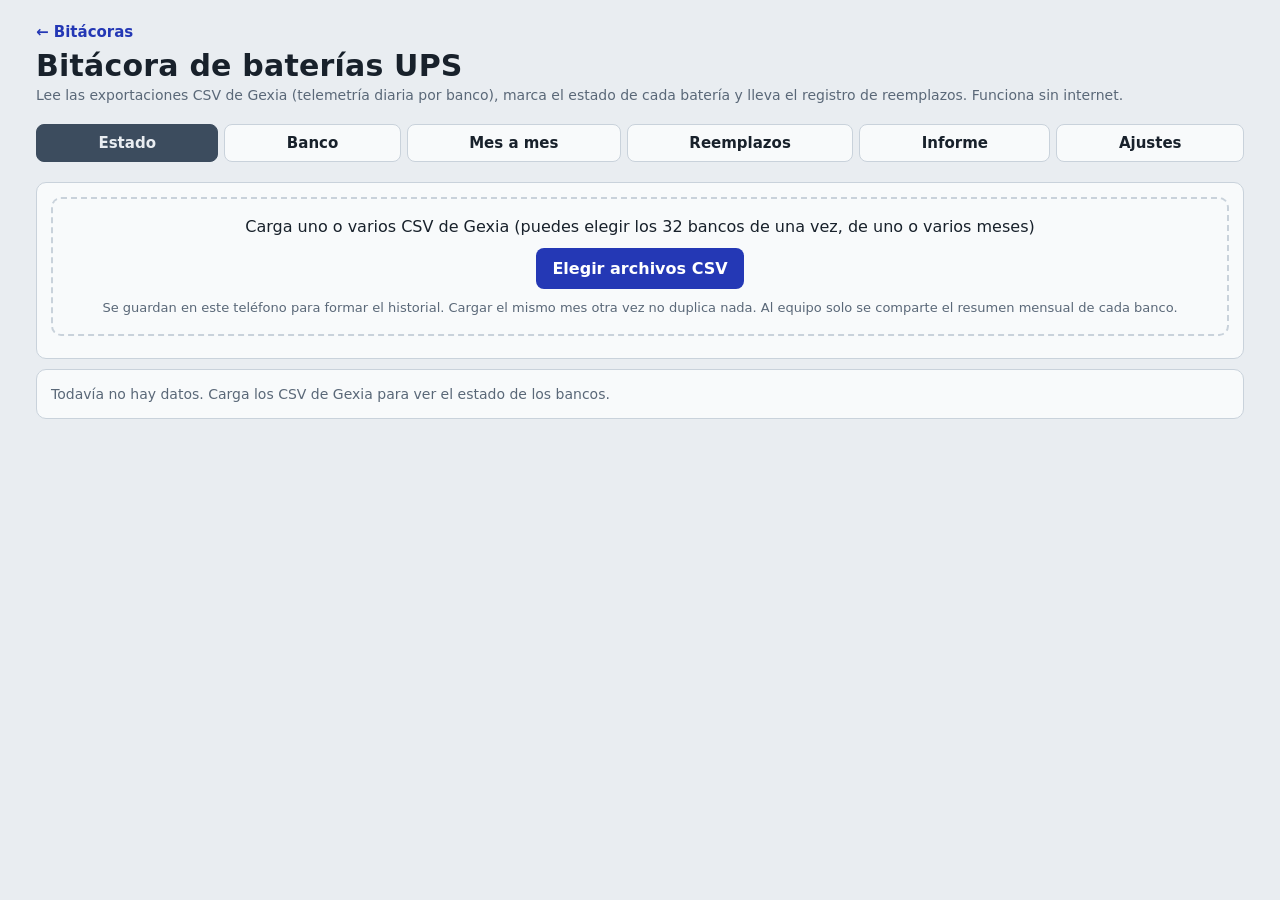
==== baterias.html @ 93e82bad "Bitácora de baterías UPS integrada a la app, v22 Página nueva baterias.html con el análisis de la mu" ====
<!doctype html>
<html lang="es">
<head>
<meta charset="utf-8">
<meta name="viewport" content="width=device-width, initial-scale=1, viewport-fit=cover">
<meta name="theme-color" content="#23484b">
<title>Bitácora de baterías UPS</title>
<link rel="manifest" href="manifest.webmanifest">
<link rel="icon" href="icons/icon-192.png">
<link rel="apple-touch-icon" href="icons/apple-touch-icon.png">
<link rel="stylesheet" href="comun.css">
<style>
:root{--warn:#8a5a00;--na:#5f6b78;--nabg:#e3e7ec}
@media (prefers-color-scheme:dark){:root:not([data-theme="light"]){--warn:#f2c14e;--na:#9aa8b6;--nabg:#26303b}}
:root[data-theme="dark"]{--warn:#f2c14e;--na:#9aa8b6;--nabg:#26303b}
.tag{display:inline-flex;align-items:center;gap:4px;padding:2px 8px;border-radius:999px;font-size:13px;font-weight:600;white-space:nowrap}
.t-ok{background:var(--okbg);color:var(--ok)}.t-warn{background:var(--warnbg);color:var(--warn)}.t-bad{background:var(--badbg);color:var(--bad)}.t-na{background:var(--nabg);color:var(--na)}
.small{font-size:13px}
.drop{border:2px dashed var(--line);border-radius:10px;padding:16px;text-align:center}
.drop.on{border-color:var(--accent)}
.kpis{display:grid;grid-template-columns:repeat(auto-fill,minmax(140px,1fr));gap:8px}
.kpi{border:1px solid var(--line);border-radius:8px;padding:8px 10px;background:var(--surface)}
.kpi .l{font-size:12px;color:var(--muted)}.kpi .v{font:700 24px/1.1 var(--fc)}
.kpi.bad{border-color:var(--bad)}.kpi.warn{border-color:var(--warn)}
.leyenda{display:flex;flex-wrap:wrap;gap:6px;margin:8px 0}
.lados{display:grid;gap:12px}
@media (min-width:900px){.lados{grid-template-columns:1fr 1fr}}
.lados .card h3{margin:0 0 4px;font:700 22px/1.1 var(--fc)}
.upsg{display:grid;grid-template-columns:repeat(auto-fill,minmax(140px,1fr));gap:8px}
.bank{border:1px solid var(--line);border-radius:10px;padding:8px 10px;background:var(--surface);cursor:pointer;text-align:left;color:var(--ink);font:inherit;display:flex;flex-direction:column;gap:4px;align-items:flex-start}
.bank[aria-pressed="true"]{outline:3px solid var(--accent);outline-offset:1px}
.bank .row{gap:4px}
.bank.vacio{opacity:.55;cursor:default}
.mtag{font-size:12px;font-weight:700;color:var(--muted)}
.map{display:grid;grid-template-columns:repeat(10,minmax(0,1fr));gap:4px}
@media (max-width:520px){.map{grid-template-columns:repeat(8,minmax(0,1fr))}}
.cell{border:0;border-radius:6px;padding:6px 0 4px;font:700 14px var(--fb);cursor:pointer;display:flex;flex-direction:column;align-items:center;gap:1px;min-height:46px;position:relative}
.cell i{font-style:normal;font-size:12px;line-height:1}
.cell .nu{position:absolute;top:1px;right:3px;font-size:10px;font-weight:700}
.cell.ok{background:var(--okbg);color:var(--ok)}.cell.warn{background:var(--warnbg);color:var(--warn)}.cell.bad{background:var(--badbg);color:var(--bad)}.cell.na{background:var(--nabg);color:var(--na)}
.cell[aria-pressed="true"]{outline:3px solid var(--ink);outline-offset:1px}
tr.clic{cursor:pointer}tr.clic:hover{background:var(--bg)}
td.wrapc{white-space:normal;min-width:220px}
ul.f{margin:4px 0;padding-left:18px}ul.f li{margin:3px 0}
svg.sp{width:100%;max-width:520px;height:auto;display:block}
.graf{display:grid;gap:10px;margin-top:8px}
@media (min-width:900px){.graf{grid-template-columns:repeat(3,minmax(0,1fr))}}
.graf h4{margin:0 0 2px;font-size:14px}
.graf .ley,.ley{font-size:12px;color:var(--muted);display:flex;gap:10px;flex-wrap:wrap}
.graf .ley i{display:inline-block;width:14px;height:0;border-top:2px solid;vertical-align:middle;margin-right:4px}
#tModelos input{width:100%;min-width:80px;font-size:14px;padding:6px}
#tModelos input[data-k="nombre"]{min-width:220px}#tModelos input[data-k="potencia"]{min-width:190px}#tModelos input[data-k="torque"]{min-width:150px}
#tModelos td:first-child{font-weight:700}
#tBancos select,#tBancos input{font-size:14px;padding:5px}
.crit td{white-space:normal;vertical-align:top}.crit td:first-child{font-weight:600;white-space:nowrap}
.formg{display:grid;grid-template-columns:120px minmax(0,1fr);gap:8px;align-items:center}
.formg input,.formg select{width:100%;min-width:0}
input.plain{font:500 16px var(--fb);padding:9px;border:1px solid var(--line);border-radius:8px;background:var(--surface);color:var(--ink);max-width:100%}
.cmp td.peor{color:var(--bad);font-weight:700}.cmp td.mejor{color:var(--ok);font-weight:600}
@media (max-width:480px){.formg{grid-template-columns:minmax(0,1fr);gap:4px}.formg label{margin-top:6px;font-size:14px;color:var(--muted)}}
</style>
</head>
<body>
<div class="wrap">
<header>
  <a href="index.html" class="homelink noprint">← Bitácoras</a>
  <h1>Bitácora de baterías UPS</h1>
  <div class="sub">Lee las exportaciones CSV de Gexia (telemetría diaria por banco), marca el estado de cada batería y lleva el registro de reemplazos. Funciona sin internet.</div>
</header>
<nav role="tablist">
  <button role="tab" data-tab="est" aria-selected="true">Estado</button>
  <button role="tab" data-tab="ban" aria-selected="false">Banco</button>
  <button role="tab" data-tab="ten" aria-selected="false">Mes a mes</button>
  <button role="tab" data-tab="rem" aria-selected="false">Reemplazos</button>
  <button role="tab" data-tab="inf" aria-selected="false">Informe</button>
  <button role="tab" data-tab="cfg" aria-selected="false">Ajustes</button>
</nav>
<div id="storeNote" class="note hidden"></div>
<div id="bakWarn" class="note hidden"></div>
<button type="button" id="syncBar" class="sync-bar noprint hidden"></button>

<section id="est" class="on">
  <div class="card noprint">
    <div class="drop" id="drop">
      <p style="margin:0 0 10px">Carga uno o varios CSV de Gexia (puedes elegir los 32 bancos de una vez, de uno o varios meses)</p>
      <label class="btn filebtn">Elegir archivos CSV<input type="file" id="files" accept=".csv,text/csv" multiple></label>
      <p class="muted" style="margin:10px 0 0;font-size:13px">Se guardan en este teléfono para formar el historial. Cargar el mismo mes otra vez no duplica nada. Al equipo solo se comparte el resumen mensual de cada banco.</p>
    </div>
    <div class="small" id="cargados" style="margin-top:8px"></div>
  </div>
  <div id="vacio" class="card muted">Todavía no hay datos. Carga los CSV de Gexia para ver el estado de los bancos.</div>
  <div id="res" class="hidden">
    <div class="row"><label for="mes" class="muted">Mes evaluado</label><select id="mes"></select></div>
    <h2>Estado general</h2>
    <div class="kpis" id="kGlobal"></div>
    <div class="leyenda">
      <span class="tag t-ok">✓ OK</span><span class="tag t-warn">! Vigilar</span><span class="tag t-bad">✕ Reemplazar / crítico</span><span class="tag t-na">? Sin lectura del monitoreo</span><span class="tag t-na">☁ Resumen del equipo</span>
    </div>
    <div class="lados" id="lados"></div>
    <h2>Prioridades de reemplazo y revisión</h2>
    <p class="muted">Baterías que requieren atención en los bancos con CSV cargado, de la más urgente a la menos. Toca una fila para abrirla.</p>
    <div class="card tbl-wrap"><table id="prio"></table><div class="row" style="margin-top:8px"><button class="linkbtn hidden" id="prioMas">Mostrar todas</button></div></div>
    <h2>Salud del monitoreo Gexia</h2>
    <p class="muted">Fallas del sistema de monitoreo, separadas de las fallas de baterías.</p>
    <div class="card tbl-wrap"><table id="mon"></table></div>
    <h2>Hallazgos de todos los bancos</h2>
    <div class="card" id="hallTodos"></div>
  </div>
</section>

<section id="ban">
  <div class="row"><select id="banSel" aria-label="Banco"></select><select id="banMes" aria-label="Mes"></select></div>
  <div id="banVacio" class="card muted hidden"></div>
  <div id="det">
    <h2 id="detT"></h2>
    <div class="muted" id="detSub"></div>
    <div class="kpis" id="kBanco" style="margin-top:8px"></div>
    <div class="card">
      <h3 style="margin-top:0">Mapa del banco <span class="muted">(toca una batería)</span></h3>
      <div class="map" id="map"></div>
      <div id="bat" class="card" style="margin-bottom:0"></div>
    </div>
    <div class="card noprint" id="repCard">
      <h3 style="margin-top:0">Registrar reemplazo <span class="muted" id="repBat"></span></h3>
      <div class="formg">
        <label for="rN">Batería</label><select id="rN"></select>
        <label for="rFecha">Fecha</label><input class="plain" type="date" id="rFecha">
        <label for="rModelo">Modelo</label><select id="rModelo"></select>
        <label for="rSerie">Serie</label><input class="plain" id="rSerie" placeholder="Opcional">
        <label for="rNota">Nota</label><input class="plain" id="rNota" placeholder="Opcional, p. ej. motivo o resultado de la prueba">
      </div>
      <div class="row" style="margin-top:10px">
        <label class="btn sec filebtn">Tomar foto<input type="file" id="photoCam" accept="image/*" capture="environment"></label>
        <label class="btn sec filebtn">Elegir de galería<input type="file" id="photoGal" accept="image/*"></label>
      </div>
      <div class="status" id="photoStatus"></div>
      <img id="preview" class="thumb hidden" alt="Foto del reemplazo">
      <button class="linkbtn hidden" id="photoDel">Quitar foto</button>
      <div class="row" style="margin-top:10px"><button class="btn" id="saveBtn">Registrar reemplazo</button></div>
      <div class="status" id="rStatus"></div>
    </div>
    <div class="card"><h3 style="margin-top:0">Hallazgos del banco</h3><div id="hall"></div></div>
    <div class="card noprint"><h3 style="margin-top:0">Referencia de resistencia del banco</h3><div id="refB"></div></div>
    <div class="card tbl-wrap"><h3 style="margin-top:0">Detalle por batería</h3><table id="tabla"></table></div>
  </div>
</section>

<section id="ten">
  <h2>Mes a mes</h2>
  <p class="muted">Con el resumen mensual de cada banco (los tuyos y los que comparte el equipo).</p>
  <div class="row">
    <select id="tenBan" aria-label="Banco"></select>
    <select id="metric" aria-label="Variable"></select>
    <label><input type="checkbox" id="tenUps"> Con los demás bancos de su UPS</label>
  </div>
  <div class="card"><div id="chartBox"></div><div class="legend" id="legend"></div><div class="muted" id="tenNota" style="font-size:13px;margin-top:6px"></div></div>
  <h2>Comparación contra el mes anterior</h2>
  <div class="row"><select id="cmpMes" aria-label="Mes"></select></div>
  <div class="card tbl-wrap"><table class="cmp" id="cmp"></table>
    <p class="muted" style="margin-bottom:0;font-size:13px">En rojo, lo que empeoró: más baterías en Vigilar o Reemplazar, resistencia mediana +5 % o más, o estado peor. En verde, lo que mejoró.</p></div>
</section>

<section id="rem">
  <h2>Reemplazos</h2>
  <p class="muted">Se registran desde la pestaña <b>Banco</b>, tocando la batería. Aquí está el historial completo.</p>
  <div class="row">
    <select id="remBan" aria-label="Filtrar por banco"></select>
    <button class="btn sec" id="csvBtn">Exportar a Excel (CSV)</button>
  </div>
  <div class="card tbl-wrap"><table id="remTbl"></table></div>
</section>

<section id="inf">
  <h2 class="noprint">Informe mensual</h2>
  <div class="card noprint">
    <div class="cfg">
      <label for="repSitio">Sitio</label><input class="plain" id="repSitio" placeholder="Ej. Data center, cuarto de baterías">
      <label for="repElab">Elaboró</label><input class="plain" id="repElab" placeholder="Nombre y puesto">
      <label for="repRevi">Revisó</label><input class="plain" id="repRevi" placeholder="Nombre y puesto">
      <label for="repMes">Mes</label><select id="repMes"></select>
    </div>
    <div class="row" style="margin-top:10px;gap:16px">
      <label><input type="checkbox" id="repTodas"> Todas las baterías con hallazgo (si no, las 20 más urgentes)</label>
      <label><input type="checkbox" id="repFotos" checked> Fotos de los reemplazos</label>
    </div>
    <div class="row" style="margin-top:12px"><button class="btn" id="repGen">Generar informe</button></div>
    <div class="row hidden" id="repAcc" style="margin-top:10px">
      <button class="btn sec" id="repPrint">Imprimir / PDF</button>
      <button class="btn sec" id="repHtml">Descargar HTML</button>
      <button class="btn sec" id="repShare">Compartir resumen</button>
      <button class="btn sec" id="repCopy">Copiar resumen</button>
    </div>
    <div class="status" id="repStatus"></div>
  </div>
  <div id="rep"></div>
</section>

<section id="cfg">
  <h2>Modelos de batería</h2>
  <div class="card tbl-wrap">
    <p class="muted" style="margin-top:0">Datos de la placa y de la ficha técnica. Un campo vacío no se evalúa.</p>
    <table id="tModelos"></table>
  </div>
  <h2>Modelo e instalación de cada banco</h2>
  <div class="card tbl-wrap">
    <p class="muted" style="margin-top:0">Modelo según el levantamiento del 07/10/26. La fecha de instalación activa el aviso de vida de diseño (80 %) y propone la medición para la referencia real; si el banco no la tiene, se usa la del modelo.</p>
    <table id="tBancos"></table>
  </div>
  <h2>Límites</h2>
  <div class="card">
    <div class="cfg" id="cfgForm"></div>
    <div class="row" style="margin-top:12px"><button class="btn" id="cfgSave">Guardar modelos, bancos y límites</button><button class="btn sec" id="cfgDef">Valores recomendados</button></div>
    <div class="status" id="cfgStatus"></div>
  </div>
  <h2>Compartir con el equipo</h2>
  <div class="card" id="syncCard"></div>
  <h2>Respaldo</h2>
  <div class="card">
    <p class="muted" style="margin-top:0">Incluye modelos, bancos, límites, referencias, reemplazos y resúmenes mensuales. Los datos de Gexia son opcionales: pesan más y los CSV originales también sirven para volver a cargarlos. Las fotos no se incluyen.</p>
    <label><input type="checkbox" id="bakDias"> Incluir los datos diarios de Gexia</label>
    <div class="row" style="margin-top:8px">
      <button class="btn" id="bakBtn">Descargar respaldo</button>
      <label class="btn sec filebtn">Restaurar respaldo<input type="file" id="restore" accept=".json,application/json"></label>
    </div>
    <div class="status" id="bakStatus"></div>
    <p class="muted" id="lastBak"></p>
    <p class="muted" id="usage"></p>
  </div>
  <h2>Datos de Gexia guardados</h2>
  <div class="card">
    <div class="muted" id="guardado"></div>
    <div class="row" style="margin-top:8px"><button class="btn danger" id="borrar">Borrar datos de Gexia</button></div>
    <p class="muted" style="margin-bottom:0">Borra solo la telemetría cargada de los CSV. Los reemplazos, los resúmenes mensuales y los ajustes se conservan.</p>
  </div>
  <h2>Criterios</h2>
  <div class="card tbl-wrap"><table class="crit"><tbody id="criterios"></tbody></table></div>
</section>
</div>
<dialog id="dlg"><img id="dlgImg" alt="Foto de evidencia"><div class="row" style="justify-content:flex-end;margin-top:8px"><button class="btn sec" id="dlgClose">Cerrar</button></div></dialog>

<script src="comun.js"></script>
<script>
(() => {
const {$, esc, fdate, isoLocal, stamp, download, descargarCSV, estado} = Comun;
const fx = (v, d=2) => v==null || !isFinite(v) ? "—" : (+v).toFixed(d);
const pct = v => v==null || !isFinite(v) ? "—" : (v>0?"+":"")+(v*100).toFixed(0)+" %";
const med = a => { const b = a.filter(x => x!=null && isFinite(x)).sort((x,y)=>x-y); if (!b.length) return null; const m = b.length>>1; return b.length%2 ? b[m] : (b[m-1]+b[m])/2; };
const avg = a => { const b = a.filter(x => x!=null && isFinite(x)); return b.length ? b.reduce((s,x)=>s+x,0)/b.length : null; };
const fdia = iso => new Date(iso.length===10 ? iso+"T12:00:00Z" : iso).toLocaleDateString("es-MX", {day:"2-digit", month:"short", year:"2-digit", timeZone:"UTC"});
const DIA = 86400000;
const dia = t => t.slice(0,10);
const mesTxt = m => new Date(m+"-15T12:00:00Z").toLocaleDateString("es-MX", {month:"long", year:"numeric", timeZone:"UTC"});
const vivo = x => x != null && x > 0.5;
const CLAVES = ["A","B"].flatMap(l => [1,2,3,4].flatMap(u => ["01","02","03","04"].map(b => `${l}|${u}|${b}`)));
const nombreK = k => { const [l, u, b] = k.split("|"); return `Rama ${l} · UPS ${u} · Banco ${+b}`; };
const cortoK = k => { const [l, u, b] = k.split("|"); return `${l} · UPS ${u} · B${+b}`; };

/* ================= modelos, asignación por banco y límites =================
   Catálogo según el levantamiento de modelos (07/10/26) y las fichas técnicas (08/10/26).
   Resistencia: matriz de umbrales a 25 °C: referencia del fabricante, Advertencia arriba de +30 %, Falla arriba de +40 %. */
const MODELOS_DEF = {
  M1:{nombre:"EnerSys DataSafe HX 12HX540-FR", potencia:"540 W/celda a 1.67 V, 15 min", ah:123, rRef:2.60, rAdv:30, rFalla:40, vMin:2.25, vMax:2.283, vTc:-3, celdas:6, torque:"6.8 N·m (60 lb·in) ± 5 %; máx. 10.0 N·m (88 lb·in)", vida:10, instalacion:""},
  M2:{nombre:"CSB HRL12540W FR", potencia:"542 W/celda a 1.67 V, 15 min", ah:134, rRef:2.60, rAdv:30, rFalla:40, vMin:2.25, vMax:2.30, vTc:-3.3, celdas:6, torque:"5.1 ± 1.0 N·m (44.9 lbf·in), M6", vida:10, instalacion:""},
  M3:{nombre:"Ritar HR12-520W", potencia:"520 W/celda, 15 min", ah:145, rRef:4.50, rAdv:30, rFalla:40, vMin:2.267, vMax:2.30, vTc:-3, celdas:6, torque:"10–12 N·m, M8", vida:15, instalacion:""}
};
const ASIGN_DEF = (() => {
  const a = Object.fromEntries(CLAVES.map(k => [k, "M1"]));
  ["A|4|01","A|4|02"].forEach(k => a[k] = "M2");
  ["B|3|01","B|3|02","B|4|02"].forEach(k => a[k] = "M3");
  return a;
})();
const DEF_L = {rWarn:0.30, rBad:0.40, rMes:0.10, rHist:2, rTc:0, vWarn:0.25, vBad:0.60, tWarn:30, tDelta:3, tBad:35, cWarn:0.20, cBad:0.50, iFact:2, rizPct:0.5, rDias:45, sumaPct:2};
const CAMPOS = [
  ["rMes","Resistencia: subida en 30 días para Vigilar (fracción)"],
  ["rHist","Resistencia: histéresis para salir de una alarma (puntos de %)"],["rTc","Resistencia: compensación por temperatura (% por °C abajo de 25 °C; 0 = sin compensar)"],
  ["vWarn","Voltaje: Vigilar si se aparta de la mediana más de (V)"],["vBad","Voltaje: Crítico si se aparta más de (V)"],
  ["tWarn","Temperatura: Vigilar arriba de (°C)"],["tDelta","Temperatura: Vigilar si supera el promedio del banco por (°C)"],["tBad","Temperatura: Crítico arriba de (°C)"],
  ["cWarn","Conexiones: Vigilar desde (fracción)"],["cBad","Conexiones: Crítico desde (fracción)"],
  ["iFact","Corriente de flotación: Vigilar si es N veces la mediana de bancos del mismo modelo"],["rizPct","Rizado: Vigilar arriba de (% del voltaje del banco)"],
  ["rDias","Monitoreo: resistencia sin actualizar más de (días)"],["sumaPct","Monitoreo: suma de voltajes vs banco, diferencia máx. (%)"]];
const COLM = [["nombre","Marca y modelo","text"],["potencia","Potencia","text"],["ah","Ah","number"],["rRef","R ref. (mΩ)","number"],["rAdv","R Advertencia (+%)","number"],["rFalla","R Falla (+%)","number"],["vMin","Flot. mín. V/celda","number"],["vMax","Flot. máx. V/celda","number"],["vTc","Comp. flot. mV/°C/celda","number"],["celdas","Celdas","number"],["torque","Torque","text"],["vida","Vida diseño (años)","number"],["instalacion","Instalación del modelo","date"]];

/* ================= almacenamiento =================
   localStorage: cfg (modelos, bancos, límites, referencias), lecturas = reemplazos, equipos = resúmenes mensuales.
   IndexedDB "bitacora-baterias": la telemetría diaria de Gexia, un registro por banco y día (la misma base que la muestra). */
const LS = "bitacora-baterias-v1";
let lsOk = true, P = null, reemplazos = [], resumenes = [];
const armarCfg = c => ({...c, modelos:Object.fromEntries(Object.entries(MODELOS_DEF).map(([k, m]) => [k, {...m, ...Object.fromEntries(Object.entries(c.modelos?.[k] || {}).filter(([, v]) => v != null && v !== ""))}])),
  asign:{...ASIGN_DEF, ...(c.asign || {})}, inst:c.inst || {}, L:{...DEF_L, ...(c.L || {})}, refBanco:c.refBanco || {}});
function load(){
  try{
    let o = JSON.parse(localStorage.getItem(LS) || "null");
    if (!o){
      // primera vez: se traen los ajustes y reemplazos de la muestra (mismo navegador)
      const c = JSON.parse(localStorage.getItem("bitacora-baterias-cfg") || "{}"), r = JSON.parse(localStorage.getItem("bitacora-baterias-reemplazos") || "[]");
      o = {cfg:c, lecturas:r.map(x => ({id:"r" + x.id, ts:new Date(x.fecha + "T12:00").toISOString(), fecha:x.fecha, clave:x.clave, n:x.n, modelo:x.modelo, serie:x.serie, nota:x.nota, foto:false})), equipos:[]};
    }
    P = armarCfg(o.cfg || {}); reemplazos = o.lecturas || []; resumenes = o.equipos || [];
  }catch{ lsOk = false; P = armarCfg({}); }
}
function persist(){ try{ localStorage.setItem(LS, JSON.stringify({cfg:P, lecturas:reemplazos, equipos:resumenes})); return true; }catch{ return false; } }
let L = null;
const modeloDe = clave => P.asign[clave] || "M1";
const fichaDe = clave => P.modelos[modeloDe(clave)] || {};
const instDe = clave => P.inst[clave] || fichaDe(clave).instalacion || "";
/* umbrales de resistencia del modelo como fracción (30 → 0.30); sin dato, los generales */
const limR = F => ({w: F.rAdv != null && F.rAdv !== "" ? F.rAdv/100 : L.rWarn, b: F.rFalla != null && F.rFalla !== "" ? F.rFalla/100 : L.rBad});
const fotos = Comun.fotosDB("bitacora-baterias-fotos");

const NIVEL = {ok:0, na:1, warn:2, bad:3};
const peor = (a, b) => NIVEL[b] > NIVEL[a] ? b : a;
const ICON = {ok:"✓", warn:"!", bad:"✕", na:"?"};
const TXT = {ok:"OK", warn:"Vigilar", bad:"Reemplazar / crítico", na:"Sin lectura"};
const CORTO = {ok:"OK", warn:"Vigilar", bad:"Crítico", na:"Sin lectura"};

/* ================= telemetría de Gexia (IndexedDB) ================= */
const bancos = new Map();          // clave "A|1|01" → {lado, ups, banco, filas:Map(t → fila)}
let db = null;
function abrirDB(){
  return new Promise(res => {
    try{
      const rq = indexedDB.open("bitacora-baterias", 1);
      rq.onupgradeneeded = () => rq.result.createObjectStore("dias");
      rq.onsuccess = () => res(rq.result); rq.onerror = () => res(null);
      setTimeout(() => res(null), 5000);
    }catch{ res(null); }
  });
}
const tx = (modo, f) => new Promise((res, rej) => { const t = db.transaction("dias", modo); const r = f(t.objectStore("dias")); t.oncomplete = () => res(r?.result); t.onerror = () => rej(t.error); });
const todosDias = () => new Promise(res => { if (!db) return res([]); const t = db.transaction("dias"); const r = t.objectStore("dias").getAll(); r.onsuccess = () => res(r.result || []); r.onerror = () => res([]); });
function agregarFila(clave, f){
  const [lado, ups, banco] = clave.split("|");
  const B = bancos.get(clave) || {lado, ups:+ups, banco, filas:new Map()};
  B.filas.set(f.t, f); bancos.set(clave, B); return B;
}
async function cargarDB(){ (await todosDias()).forEach(x => agregarFila(x.clave, x.f)); }
function parseCSV(txt){
  const rows = []; let row = [], cur = "", q = false;
  for (let i = 0; i < txt.length; i++){
    const c = txt[i];
    if (q){ if (c === '"'){ if (txt[i+1] === '"'){ cur += '"'; i++; } else q = false; } else cur += c; }
    else if (c === '"') q = true;
    else if (c === ","){ row.push(cur); cur = ""; }
    else if (c === "\n" || c === "\r"){ if (c === "\r" && txt[i+1] === "\n") i++; row.push(cur); cur = ""; if (row.some(x => x !== "")) rows.push(row); row = []; }
    else cur += c;
  }
  if (cur !== "" || row.length){ row.push(cur); if (row.some(x => x !== "")) rows.push(row); }
  return rows;
}
const numv = s => { if (s == null || s === "") return null; const n = Number(s); return isFinite(n) ? n : null; };
function leer(nombre, txt){
  const rows = parseCSV(txt.replace(/^﻿/, ""));
  if (rows.length < 2) throw new Error("archivo vacío");
  const H = rows[0].map(h => h.trim()), iT = H.indexOf("time"), cols = [];
  H.forEach((h, i) => {
    let m;
    if ((m = h.match(/^UPS(\d+)(Tens|Resist|Temp)B(\d+)Bat(\d+)$/))) cols.push({i, ups:+m[1], b:m[3], tipo:"bat", k:{Tens:"v",Resist:"r",Temp:"t"}[m[2]], n:+m[4]});
    else if ((m = h.match(/^UPS(\d+)ConB(\d+)Bat(\d{4})$/))) cols.push({i, ups:+m[1], b:m[2], tipo:"con", n:m[3]});
    else if ((m = h.match(/^UPS(\d+)(Tens|Corr|Temp|Rizado)B(\d+)$/))) cols.push({i, ups:+m[1], b:m[3], tipo:"tot", k:{Tens:"v",Corr:"i",Temp:"t",Rizado:"riz"}[m[2]]});
  });
  if (iT < 0 || !cols.length) throw new Error("no tiene el formato de Gexia");
  const lado = ((nombre.match(/LADO[_ -]?([AB])/i) || [])[1] || "").toUpperCase();
  if (!lado) throw new Error("el nombre del archivo no dice la rama (LADO_A o LADO_B)");
  const clave = `${lado}|${cols[0].ups}|${cols[0].b}`, nuevas = [];
  for (const r of rows.slice(1)){
    const t = r[iT]; if (!t) continue;
    const f = {t, bat:{}, con:{}, tot:{}};
    for (const c of cols){
      const v = numv(r[c.i]);
      if (c.tipo === "bat") (f.bat[c.n] ||= {})[c.k] = v;
      else if (c.tipo === "con") f.con[c.n] = v;
      else f.tot[c.k] = v;
    }
    agregarFila(clave, f); nuevas.push(f);
  }
  return {clave, nuevas};
}

/* ================= análisis de un banco en un mes ================= */
const repDe = (clave, n, hasta) => reemplazos.filter(r => r.clave===clave && r.n===n && (!hasta || r.fecha <= hasta)).sort((a,b) => a.fecha.localeCompare(b.fecha)).pop() || null;
/* Resistencia llevada a 25 °C: R25 = R / (1 + k·(25 − T)), k en %/°C. r0 guarda la lectura cruda para saber cuándo midió Gexia. */
const a25 = (r, t) => !L.rTc || !vivo(r) || !(t > 10 && t < 45) ? r : r / (1 + L.rTc/100 * (25 - t));
const compensar = f => ({...f, bat:Object.fromEntries(Object.entries(f.bat).map(([i, x]) => [i, {...x, r0:x.r, r:a25(x.r, x.t)}]))});
function rangos(ns){
  const out = []; let a = null, b = null;
  for (const n of ns){ if (a == null){ a = b = n; } else if (n === b+1) b = n; else { out.push(a===b ? a : `${a}–${b}`); a = b = n; } }
  if (a != null) out.push(a===b ? a : `${a}–${b}`);
  return out.join(", ");
}
function analizar(B, ctx, mes){
  const todas = [...B.filas.values()].sort((a, b) => a.t.localeCompare(b.t));
  const hist = todas.filter(f => dia(f.t).slice(0,7) <= mes).map(compensar);
  const delMes = hist.filter(f => dia(f.t).startsWith(mes));
  if (!delMes.length) return null;
  const u = delMes[delMes.length-1], p = delMes[0], hoy = dia(u.t);
  const clave = `${B.lado}|${B.ups}|${B.banco}`, mod = modeloDe(clave), F = fichaDe(clave), inst = instDe(clave);
  // referencia de resistencia: la real del banco si se fijó; si no, la de la ficha del modelo
  const RB = P.refBanco[clave], rRef = RB?.r || F.rRef || null, refNom = RB?.r ? "la referencia real del banco" : "la referencia del fabricante";
  const n = Object.keys(u.bat).length || 40, celdas = F.celdas || 6;
  const V = [], R = [], T = [];
  for (let i = 1; i <= n; i++){ const x = u.bat[i] || {}; V.push(vivo(x.v) ? x.v : null); R.push(vivo(x.r) ? x.r : null); T.push(vivo(x.t) ? x.t : null); }
  const vMed = med(V), rMed = med(R.filter((r, i) => V[i] != null)), tProm = avg(T);
  const refDia = hist.map(f => {
    const vs = [], rs = [], tcs = [];
    for (let i = 1; i <= n; i++){ const x = f.bat[i] || {}; if (vivo(x.v)){ vs.push(x.v); if (vivo(x.r)) rs.push(x.r); } if (vivo(x.t)) tcs.push(x.t); }
    return {v:med(vs), r:med(rs), tc:avg(tcs)};
  });
  const bats = [];
  for (let i = 1; i <= n; i++){
    const v = V[i-1], t = T[i-1], m = [];
    let r = R[i-1], est = "ok";
    const rep = repDe(clave, i, hoy);
    // filas desde el reemplazo (o todo el historial) para la línea base y la tendencia
    const propias = rep ? hist.filter(f => dia(f.t) >= rep.fecha) : hist;
    let base = null, esperando = false;
    if (rep){
      // Gexia sigue reportando la resistencia de la batería anterior hasta que vuelve a medir
      const antes = hist.filter(f => dia(f.t) < rep.fecha).map(f => f.bat[i]?.r0).filter(vivo).pop();
      const nueva = propias.find(f => vivo(f.bat[i]?.r0) && f.bat[i].r0 !== antes);
      if (nueva) base = nueva.bat[i].r; else esperando = true;
    } else {
      const f0 = propias.find(f => vivo(f.bat[i]?.r)); base = f0 ? f0.bat[i].r : null;
    }
    if (rep && rep.modelo && rep.modelo !== mod){ est = peor(est, "warn"); m.push(`Reemplazada con ${rep.modelo} en un banco ${mod}: no se recomienda mezclar modelos en un banco`); }
    if (esperando){ m.push(`Reemplazada el ${fdia(rep.fecha)}: esperando la primera medición de resistencia de la batería nueva`); r = null; }
    if (v == null || t == null){ est = "na"; m.push(v == null && t == null ? "El monitoreo no reporta voltaje ni temperatura" : v == null ? "El monitoreo no reporta voltaje" : "El monitoreo no reporta temperatura"); }
    if (v != null && vMed){
      const d = v - vMed;
      if (Math.abs(d) > L.vBad){ est = peor(est, "bad"); m.push(`Voltaje ${fx(v,3)} V, ${d>0?"+":""}${fx(d,2)} V contra la mediana del banco`); }
      else if (Math.abs(d) > L.vWarn){ est = peor(est, "warn"); m.push(`Voltaje ${fx(v,3)} V, ${d>0?"+":""}${fx(d,2)} V contra la mediana del banco`); }
    }
    // resistencia contra línea base, mediana del banco y referencia del fabricante: manda la peor
    const dMed = r != null && rMed ? r/rMed - 1 : null;
    const dBase = r != null && base ? r/base - 1 : null;
    const dRef = r != null && rRef ? r/rRef - 1 : null;
    if (r != null){
      const sospechosa = v == null;
      const peorDe = x => [[base, "su línea base"], [rMed, "la mediana del banco"], [rRef, refNom]].filter(c => c[0])
        .map(c => [x/c[0] - 1, c[1], c[0]]).reduce((a, c) => c[0] > a[0] ? c : a, [-Infinity, "", null]);
      const [dPeor, contra, contraV] = peorDe(r);
      const lr = limR(F), EPS = 1e-9;   // EPS: 3.38/2.60 − 1 debe quedar en +30 % exacto, no arriba
      const nivel = d => d > lr.b + EPS ? 2 : d > lr.w + EPS ? 1 : 0, umbral = [0, lr.w, lr.b], NOM = ["Normal", "Advertencia", "Falla"];
      const lim = x => contra === "su línea base" || contra === "la mediana del banco" ? `+${Math.round(x*100)} %` : `${fx(contraV*(1+x),2)} mΩ`;
      // medición anterior de Gexia (la última lectura cruda distinta de la actual, desde el reemplazo)
      const cur0 = u.bat[i]?.r0, prev = propias.filter(f => vivo(f.bat[i]?.r0) && f.bat[i].r0 !== cur0 && f.t < u.t).pop();
      let nv = nivel(dPeor), nota = "";
      if (prev){
        const nP = nivel(peorDe(prev.bat[i].r)[0]);
        // confirmación (equivalente al retardo de alarma): una Falla nueva cuenta hasta que la repita la siguiente medición
        if (nv === 2 && nP < 2){ nv = 1; nota = ` (pasa el umbral de Falla, ${lim(lr.b)}, pero falta confirmarla: la medición del ${fdia(prev.t)}, ${fx(prev.bat[i].r,3)} mΩ, no lo pasaba)`; }
        // histéresis: para salir de una alarma tiene que bajar del umbral menos la banda
        else if (nv < nP && dPeor > umbral[nP] - L.rHist/100){ nv = nP; nota = ` (ya estaba en ${NOM[nP]}; por histéresis sigue así hasta bajar de ${lim(umbral[nP] - L.rHist/100)})`; }
      }
      const txtR = `Resistencia ${fx(r,3)} mΩ${L.rTc ? " a 25 °C" : ""}, ${pct(dPeor)} contra ${contra}`;
      if (nv === 2){ est = peor(est, sospechosa ? "na" : "bad"); m.push(`${txtR}${nota || ` (Falla arriba de ${lim(lr.b)})`}${sospechosa ? "; verificar sensor antes de reemplazar" : ""}`); }
      else if (nv === 1){ est = peor(est, sospechosa ? "na" : "warn"); m.push(`${txtR}${nota || ` (Advertencia arriba de ${lim(lr.w)})`}`); }
      // velocidad de subida: contra la medición de hace 30 días o más
      const hace = propias.filter(f => new Date(f.t) <= new Date(u.t) - 30*DIA && vivo(f.bat[i]?.r)).pop();
      if (hace){ const s = r / hace.bat[i].r - 1; if (s >= L.rMes && dPeor <= lr.w + EPS){ est = peor(est, "warn"); m.push(`La resistencia subió ${pct(s)} desde el ${fdia(hace.t)}`); } }
    }
    if (t != null){
      if (t > L.tBad){ est = peor(est, "bad"); m.push(`Temperatura ${fx(t,1)} °C`); }
      else if (t > L.tWarn || (tProm && t - tProm > L.tDelta)){ est = peor(est, "warn"); m.push(`Temperatura ${fx(t,1)} °C (promedio del banco ${fx(tProm,1)} °C)`); }
    }
    const v0 = vivo(p.bat[i]?.v) ? p.bat[i].v : null, tend = v != null && v0 != null ? v - v0 : null;
    if (tend != null && tend < -0.05 && est !== "bad"){ m.push(`El voltaje bajó ${fx(-tend,3)} V en el mes`); est = peor(est, "warn"); }
    const desde = rep ? rep.fecha : inst;
    const edad = desde ? (new Date(hoy) - new Date(desde)) / (365.25*DIA) : null;
    // IEEE 1188: planear el reemplazo al acercarse al fin de la vida de diseño
    if (rep && edad != null && F.vida && edad >= 0.8 * F.vida){ est = peor(est, "warn"); m.push(`Edad ${fx(edad,1)} años: ${edad >= F.vida ? "pasó" : "llega al 80 % de"} su vida de diseño (${F.vida} años); planear el reemplazo`); }
    const serie = hist.map((f, j) => ({t:f.t, v:vivo(f.bat[i]?.v) ? f.bat[i].v : null, r:vivo(f.bat[i]?.r) ? f.bat[i].r : null, tc:vivo(f.bat[i]?.t) ? f.bat[i].t : null, ref:refDia[j]}));
    bats.push({n:i, v, r, t, base, dBase, dMed, dRef, dV: v != null && vMed ? v - vMed : null, tend, est, m, serie, rep, edad, esperando,
      score: NIVEL[est]*1000 + Math.max(dBase ?? 0, dMed ?? 0, dRef ?? 0)*100 + Math.abs(v != null && vMed ? v - vMed : 0)*50});
  }
  // conexiones
  const cons = Object.entries(u.con).filter(([k, x]) => x != null && x > 0), tipos = {};
  cons.forEach(([k, x]) => (tipos[x > 0.2 ? "nivel" : "puente"] ||= []).push(x));
  const mC = Object.fromEntries(Object.entries(tipos).map(([g, a]) => [g, med(a)])), conMal = [];
  cons.forEach(([k, x]) => {
    const d = x / mC[x > 0.2 ? "nivel" : "puente"] - 1, a = +k.slice(0,2), b = +k.slice(2);
    if (V[a-1] == null || V[b-1] == null) return;
    if (d >= L.cWarn) conMal.push({k:`${a}–${b}`, x, d, est: d >= L.cBad ? "bad" : "warn"});
  });
  // salud del monitoreo
  const tot = u.tot, mon = [];
  const nV = V.filter(x => x != null).length, nT = T.filter(x => x != null).length;
  if (nV < n) mon.push(`${n - nV} de ${n} sensores de voltaje sin reportar (baterías ${rangos(V.map((x,i) => x==null ? i+1 : 0).filter(Boolean))})`);
  if (nT < n) mon.push(`${n - nT} de ${n} sensores de temperatura sin reportar`);
  if (!vivo(tot.v)) mon.push("El banco no reporta voltaje total ni corriente");
  let ultR = null;
  for (let j = hist.length-1; j > 0 && !ultR; j--) for (let i = 1; i <= n; i++) if (hist[j].bat[i]?.r0 !== hist[j-1].bat[i]?.r0){ ultR = hist[j].t; break; }
  const diasR = Math.round((new Date(u.t) - new Date(ultR || hist[0].t)) / DIA);
  if (diasR > L.rDias) mon.push(ultR ? `La resistencia no se actualiza desde el ${fdia(ultR)} (${diasR} días)` : `La resistencia no ha cambiado desde el ${fdia(hist[0].t)}, inicio de los datos (${diasR} días)`);
  const sumV = nV === n ? V.reduce((s, x) => s + x, 0) : null;
  const difSuma = sumV != null && vivo(tot.v) ? (sumV - tot.v) / tot.v * 100 : null;
  if (difSuma != null && Math.abs(difSuma) > L.sumaPct) mon.push(`La suma de los voltajes (${fx(sumV,1)} V) difiere ${fx(difSuma,1)} % del voltaje del banco (${fx(tot.v,1)} V): posible sensor descalibrado`);
  const finMes = new Date(Date.UTC(+mes.slice(0,4), +mes.slice(5,7), 0)).toISOString().slice(0,10);
  const diasMes = new Set(delMes.map(f => dia(f.t))).size, totalDias = +finMes.slice(8,10);
  if (diasMes < totalDias && mes < new Date().toISOString().slice(0,7)) mon.push(`Faltan ${totalDias - diasMes} día(s) de datos en el mes`);
  // banco
  const hb = []; let estB = "ok";
  if (mon.length){ estB = "na"; mon.forEach(t => hb.push({est:"na", t:`Monitoreo: ${t}.`})); }
  const iMed = ctx.iMed[mod];
  if (tot.i != null && iMed && ctx.nMod[mod] >= 3 && tot.i > iMed * L.iFact){ estB = peor(estB, "warn"); hb.push({est:"warn", t:`Corriente de flotación ${fx(tot.i,2)} A, ${fx(tot.i/iMed,1)} veces la mediana de los bancos ${mod} (${fx(iMed,2)} A).`}); }
  if (tot.riz != null && vivo(tot.v) && tot.riz/10/tot.v > L.rizPct){ estB = peor(estB, "warn"); hb.push({est:"warn", t:`Rizado ${Math.round(tot.riz)} mV = ${fx(tot.riz/10/tot.v,2)} % del voltaje del banco (límite ${L.rizPct} %).`}); }
  // vida de diseño del banco (instalación del banco o del modelo); las baterías reemplazadas se evalúan por su fecha
  const edadB = inst ? (new Date(hoy) - new Date(inst)) / (365.25*DIA) : null;
  if (edadB != null && F.vida && edadB >= 0.8 * F.vida){ estB = peor(estB, "warn"); hb.push({est:"warn", t:`Banco con ${fx(edadB,1)} años: ${edadB >= F.vida ? "pasó" : "llega al 80 % de"} la vida de diseño de ${mod} (${F.vida} años); planear el reemplazo${bats.some(b => b.rep) ? " (sin contar las baterías reemplazadas)" : ""}.`}); }
  const vCelda = vivo(tot.v) ? tot.v / (n * celdas) : null;
  // rango de flotación de la ficha (a 25 °C), corrido por la compensación del fabricante a la temperatura promedio del banco
  const dT = F.vTc && tProm != null ? tProm - 25 : 0, cT = dT ? F.vTc/1000 * dT : 0;
  const vMinT = F.vMin ? F.vMin + cT : null, vMaxT = F.vMax ? F.vMax + cT : null;
  const rangoTxt = `${fx(vMinT,3)}–${fx(vMaxT,3)}${cT ? ` a ${fx(tProm,1)} °C, con ${F.vTc} mV/°C/celda` : ""}`;
  if (vCelda != null && ((vMinT && vCelda < vMinT) || (vMaxT && vCelda > vMaxT))){ estB = peor(estB, "warn"); hb.push({est:"warn", t:`Flotación promedio ${fx(vCelda,3)} V/celda, fuera del rango de ${mod} (${rangoTxt}).`}); }
  conMal.forEach(c => { estB = peor(estB, c.est); hb.push({est:c.est, t:`Conexión ${c.k}: ${fx(c.x,3)} mΩ (${pct(c.d)} vs las de su tipo). Limpiar y reapretar${F.torque ? " a " + F.torque : ""}.`}); });
  bats.filter(b => b.est === "bad" || b.est === "warn").sort((a, b) => NIVEL[b.est]-NIVEL[a.est] || a.n-b.n)
    .forEach(b => { estB = peor(estB, b.est); hb.push({est:b.est, t:`Batería ${b.n}: ${b.m.join("; ")}.`}); });
  const cuenta = {ok:0, warn:0, bad:0, na:0}; bats.forEach(b => cuenta[b.est]++);
  return {B, clave, mod, F, inst, rRef, RB, refNom, hist, delMes, u, p, bats, vMed, rMed, tProm, conMal, hb, estB, cuenta, mon, nV, nT, n, ultR, diasR, difSuma, vCelda};
}
/* Meses evaluables: los que tienen al menos 5 días de datos. Gexia incluye en cada exportación el último día del mes
   anterior (la de agosto empieza el 31 de julio); ese día suelto queda en el historial pero no forma un mes propio. */
function mesesLocales(){
  const s = new Map(); bancos.forEach(B => B.filas.forEach(f => { const m = dia(f.t).slice(0,7); (s.get(m) || s.set(m, new Set()).get(m)).add(dia(f.t)); }));
  return [...s].filter(([m, d]) => d.size >= 5).map(([m]) => m).sort();
}
const mesesTodos = () => [...new Set([...mesesLocales(), ...resumenes.map(s => s.mes)])].sort();
/* Analiza todos los bancos con datos en un mes. La corriente de flotación solo se compara entre bancos del mismo modelo. */
const cacheMes = new Map();
function analizarMes(mes){
  if (cacheMes.has(mes)) return cacheMes.get(mes);
  const porMod = {};
  bancos.forEach((B, k) => { const i = [...B.filas.values()].filter(f => dia(f.t).startsWith(mes)).sort((a,b)=>a.t.localeCompare(b.t)).pop()?.tot.i; if (i > 0.05) (porMod[modeloDe(k)] ||= []).push(i); });
  const ctx = {iMed:Object.fromEntries(Object.entries(porMod).map(([m, a]) => [m, med(a)])), nMod:Object.fromEntries(Object.entries(porMod).map(([m, a]) => [m, a.length]))};
  const A = new Map(); bancos.forEach((B, k) => { const a = analizar(B, ctx, mes); if (a) A.set(k, a); });
  cacheMes.set(mes, A); return A;
}
const invalidar = () => cacheMes.clear();

/* ================= resúmenes mensuales (lo que se comparte) =================
   Uno por banco y mes, con id fijo: si dos teléfonos cargan el mismo CSV, actualizan el mismo renglón de la hoja. */
const idRes = (clave, mes) => `s${clave.replace(/\|/g, "-")}-${mes}`;
const resDe = (clave, mes) => resumenes.find(s => s.clave === clave && s.mes === mes) || null;
function resumenDe(a, mes){
  const tot = a.u.tot, [l, u, b] = a.clave.split("|");
  return {id:idRes(a.clave, mes), tag:`${l}-UPS${u}-B${+b} ${mes}`, clave:a.clave, mes, mod:a.mod, est:a.estB, cuenta:a.cuenta, n:a.n,
    rMed:a.rMed == null ? null : +a.rMed.toFixed(3), vCelda:a.vCelda == null ? null : +a.vCelda.toFixed(3), tProm:a.tProm == null ? null : +a.tProm.toFixed(1),
    iFlot:tot.i ?? null, riz:tot.riz ?? null, vBanco:vivo(tot.v) ? +tot.v.toFixed(1) : null, dias:new Set(a.delMes.map(f => dia(f.t))).size, hasta:dia(a.u.t),
    mon:a.mon.length, hall:a.hb.filter(h => h.est !== "ok").slice(0, 8).map(h => ({est:h.est, t:h.t})),
    bats:a.bats.filter(x => x.est === "bad" || x.est === "warn").sort((x, y) => y.score - x.score).slice(0, 20).map(x => ({n:x.n, est:x.est, m:x.m.find(t => !/^Reemplazada/.test(t)) || x.m[0] || "", r:x.r, v:x.v}))};
}
/* Comparación por contenido (sin importar el orden de los campos) y sin las marcas de sincronización. */
const canon = v => Array.isArray(v) ? `[${v.map(canon)}]` : v && typeof v === "object" ? `{${Object.keys(v).sort().map(k => JSON.stringify(k) + ":" + canon(v[k]))}}` : JSON.stringify(v ?? null);
const sinMeta = s => { const {upd, srvUpd, autor, in:_in, ...r} = s; return canon(r); };
/* todos=false (al abrir): solo los 2 meses más recientes; lo demás no cambia si no se cargan CSV ni se tocan los ajustes. */
function actualizarResumenes(todos = true){
  let cambio = false;
  for (const mes of todos ? mesesLocales() : mesesLocales().slice(-2)){
    analizarMes(mes).forEach(a => {
      const nuevo = resumenDe(a, mes), viejo = resDe(a.clave, mes);
      if (viejo && sinMeta(viejo) === sinMeta(nuevo)) return;
      if (viejo) Object.assign(viejo, nuevo, {upd:Date.now()}); else resumenes.push({...nuevo, upd:Date.now()});
      cambio = true;
    });
  }
  P.ultimoDia = (() => { let m = ""; bancos.forEach(B => B.filas.forEach(f => { if (f.t > m) m = f.t; })); return m ? dia(m) : P.ultimoDia; })();
  P.nBancos = bancos.size;
  persist(); if (cambio) sync.sincronizar();
}

/* ================= pestañas ================= */
let sel = null, selBat = null, mes = null, prioTodas = false, tabs = null;
tabs = Comun.pestanas({est:renderEstado, ban:renderBanco, ten:renderTen, rem:renderRem, inf:prepInforme, cfg:renderUsage});

/* ================= Estado ================= */
function renderEstado(){
  const ms = mesesTodos();
  $("#vacio").classList.toggle("hidden", ms.length > 0); $("#res").classList.toggle("hidden", !ms.length);
  if (!ms.length) return;
  if (!mes || !ms.includes(mes)) mes = ms[ms.length-1];
  $("#mes").innerHTML = ms.map(m => `<option value="${m}">${mesTxt(m)}</option>`).reverse().join(""); $("#mes").value = mes;
  const A = analizarMes(mes);
  const c = {ok:0, warn:0, bad:0, na:0}; let nb = 0, nEq = 0;
  CLAVES.forEach(k => { const a = A.get(k), s = a ? null : resDe(k, mes); const cu = a?.cuenta || s?.cuenta; if (!cu) return; nb++; if (s) nEq++; for (const x in c) c[x] += cu[x] || 0; });
  const nRep = reemplazos.filter(r => r.fecha.startsWith(mes)).length;
  $("#kGlobal").innerHTML = `<div class="kpi"><div class="l">Bancos con datos en ${mesTxt(mes)}</div><div class="v">${nb} <span class="muted" style="font-size:14px">de 32</span></div>${nEq ? `<div class="muted" style="font-size:12px">☁ ${nEq} del equipo</div>` : ""}</div>
    <div class="kpi bad"><div class="l">✕ Reemplazar / crítico</div><div class="v">${c.bad}</div></div>
    <div class="kpi warn"><div class="l">! Vigilar</div><div class="v">${c.warn}</div></div>
    <div class="kpi"><div class="l">? Sin lectura</div><div class="v">${c.na}</div></div>
    <div class="kpi"><div class="l">✓ OK</div><div class="v">${c.ok}</div></div>
    <div class="kpi"><div class="l">↻ Reemplazos del mes</div><div class="v">${nRep}</div></div>`;
  $("#lados").innerHTML = ["A","B"].map(l => `<div class="card"><h3>Rama ${l}</h3>${[1,2,3,4].map(u => `<div class="muted" style="margin:8px 0 4px;font-size:13px">UPS ${u}</div><div class="upsg">${["01","02","03","04"].map(b => {
      const k = `${l}|${u}|${b}`, a = A.get(k), s = a ? null : resDe(k, mes), e = a?.estB || s?.est, cu = a?.cuenta || s?.cuenta;
      if (!e) return `<div class="bank vacio"><b>Banco ${+b} <span class="mtag">${modeloDe(k)}</span></b><span class="muted" style="font-size:13px">sin datos</span></div>`;
      return `<button class="bank" data-k="${k}" aria-pressed="${k===sel}"><b>Banco ${+b} <span class="mtag">${a?.mod || s.mod}${s ? " ☁" : ""}</span></b><span class="tag t-${e}">${ICON[e]} ${CORTO[e]}</span>
        <span class="row" style="font-size:13px">${cu.bad?`<span class="tag t-bad">✕ ${cu.bad}</span>`:""}${cu.warn?`<span class="tag t-warn">! ${cu.warn}</span>`:""}${cu.na?`<span class="tag t-na">? ${cu.na}</span>`:""}<span class="tag t-ok">✓ ${cu.ok}</span></span></button>`;
    }).join("")}</div>`).join("")}</div>`).join("");
  prioridades(A); monitoreo(A);
  const ord = CLAVES.map(k => A.get(k) ? {k, hb:A.get(k).hb, e:A.get(k).estB} : resDe(k, mes) ? {k, hb:resDe(k, mes).hall, e:resDe(k, mes).est, eq:true} : null).filter(Boolean).sort((x, y) => NIVEL[y.e]-NIVEL[x.e]);
  $("#hallTodos").innerHTML = ord.map(x => x.hb.length ? `<h3 style="margin-top:8px">${nombreK(x.k)}${x.eq ? " ☁" : ""}</h3><ul class="f">${x.hb.map(h => `<li><span class="tag t-${h.est}">${ICON[h.est]}</span> ${esc(h.t)}</li>`).join("")}</ul>` : "").join("") || "<p>Sin hallazgos.</p>";
}
function prioridades(A){
  const todas = [];
  A.forEach(a => a.bats.forEach(b => { if (b.est === "bad" || b.est === "warn") todas.push({a, b}); }));
  todas.sort((x, y) => y.b.score - x.b.score);
  const lista = prioTodas ? todas : todas.slice(0, 15);
  $("#prio").innerHTML = todas.length ? `<thead><tr><th>#</th><th>Banco</th><th>Bat.</th><th>Estado</th><th>Motivo principal</th><th>R (mΩ)</th><th>vs base</th><th>vs banco</th><th>V</th><th>Edad</th></tr></thead><tbody>` +
    lista.map(({a, b}, i) => `<tr class="clic" data-k="${a.clave}" data-n="${b.n}"><td>${i+1}</td><td>${cortoK(a.clave)} <span class="mtag">${a.mod}</span></td><td><b>${b.n}</b></td><td><span class="tag t-${b.est}">${ICON[b.est]} ${CORTO[b.est]}</span></td><td class="wrapc">${esc(b.m.find(x => !/^Reemplazada/.test(x)) || b.m[0] || "")}</td><td>${fx(b.r,3)}</td><td>${pct(b.dBase)}</td><td>${pct(b.dMed)}</td><td>${fx(b.v,3)}</td><td>${b.edad==null ? "—" : fx(b.edad,1)+" años"}</td></tr>`).join("") + `</tbody>`
    : `<tbody><tr><td>${A.size ? "Ninguna batería requiere atención este mes." : "Carga los CSV de este mes para ver las baterías una por una."}</td></tr></tbody>`;
  $("#prioMas").classList.toggle("hidden", todas.length <= 15);
  $("#prioMas").textContent = prioTodas ? "Mostrar solo las 15 primeras" : `Mostrar todas (${todas.length})`;
}
$("#prioMas").onclick = () => { prioTodas = !prioTodas; prioridades(analizarMes(mes)); };
function monitoreo(A){
  const ord = [...A.values()].sort((x, y) => x.clave.localeCompare(y.clave));
  $("#mon").innerHTML = ord.length ? `<thead><tr><th>Banco</th><th>Estado</th><th>Sensores V</th><th>Sensores T</th><th>Resistencia actualizada</th><th>Suma V vs banco</th><th>Detalle</th></tr></thead><tbody>` +
    ord.map(a => { const e = a.mon.length ? "na" : "ok"; return `<tr class="clic" data-k="${a.clave}"><td>${cortoK(a.clave)} <span class="mtag">${a.mod}</span></td><td><span class="tag t-${e}">${e==="ok" ? "✓ OK" : "? Falla"}</span></td>
      <td>${a.nV}/${a.n}</td><td>${a.nT}/${a.n}</td><td>${a.ultR ? fdia(a.ultR) : "sin cambios"} (${a.diasR} d)</td><td>${a.difSuma==null ? "—" : fx(a.difSuma,1)+" %"}</td><td class="wrapc">${a.mon.map(esc).join("<br>") || "—"}</td></tr>`; }).join("") + `</tbody>`
    : `<tbody><tr><td class="muted">Sin CSV cargados de este mes en este teléfono.</td></tr></tbody>`;
}
const abrirBanco = (k, n = null) => { sel = k; selBat = n; tabs.ir("ban"); window.scrollTo({top:0}); };
$("#prio").addEventListener("click", e => { const tr = e.target.closest("tr[data-k]"); if (tr) abrirBanco(tr.dataset.k, +tr.dataset.n); });
$("#mon").addEventListener("click", e => { const tr = e.target.closest("tr[data-k]"); if (tr) abrirBanco(tr.dataset.k); });
$("#lados").addEventListener("click", e => { const b = e.target.closest("[data-k]"); if (b) abrirBanco(b.dataset.k); });
$("#mes").onchange = () => { mes = $("#mes").value; renderEstado(); };

async function cargarArchivos(files){
  const out = [], nuevas = [];
  for (const f of files){
    try{ const r = leer(f.name, await f.text()); out.push(`✓ ${esc(f.name)} → ${nombreK(r.clave)} (${r.nuevas.length} días)`); sel = r.clave; nuevas.push(...r.nuevas.map(x => [r.clave, x])); }
    catch(e){ out.push(`✕ ${esc(f.name)}: ${esc(e.message)}`); }
  }
  if (db && nuevas.length){
    try{ await tx("readwrite", s => { nuevas.forEach(([clave, f]) => s.put({clave, f}, `${clave}|${f.t}`)); }); }
    catch{ out.push("✕ No se pudo guardar en el teléfono (¿almacenamiento lleno?)."); }
  } else if (!db && nuevas.length) out.push("⚠ Este navegador no permite guardar la telemetría: se perderá al cerrar.");
  $("#cargados").innerHTML = out.join("<br>");
  invalidar(); mes = null; actualizarResumenes(); renderAll();
}
$("#files").onchange = e => { cargarArchivos([...e.target.files]); e.target.value = ""; };
const drop = $("#drop");
["dragenter","dragover"].forEach(t => drop.addEventListener(t, e => { e.preventDefault(); drop.classList.add("on"); }));
["dragleave","drop"].forEach(t => drop.addEventListener(t, e => { e.preventDefault(); drop.classList.remove("on"); }));
drop.addEventListener("drop", e => cargarArchivos([...e.dataTransfer.files].filter(f => /\.csv$/i.test(f.name))));

/* ================= Banco ================= */
function renderBanco(){
  const ms = mesesTodos();
  if (!mes || !ms.includes(mes)) mes = ms[ms.length-1] || null;
  $("#banMes").innerHTML = ms.map(m => `<option value="${m}">${mesTxt(m)}</option>`).reverse().join(""); if (mes) $("#banMes").value = mes;
  if (!sel) sel = CLAVES.find(k => bancos.has(k)) || CLAVES[0];
  $("#banSel").innerHTML = CLAVES.map(k => `<option value="${k}">${nombreK(k)} · ${modeloDe(k)}${bancos.has(k) ? "" : resumenes.some(s => s.clave === k) ? " ☁" : " (sin datos)"}</option>`).join(""); $("#banSel").value = sel;
  const a = mes ? analizarMes(mes).get(sel) : null;
  $("#det").classList.toggle("hidden", !a); $("#banVacio").classList.toggle("hidden", !!a);
  if (!a){
    const s = mes ? resDe(sel, mes) : null;
    $("#banVacio").innerHTML = s
      ? `<b>${nombreK(sel)} · ${mesTxt(mes)} ☁</b><br>Resumen compartido por el equipo: <span class="tag t-${s.est}">${ICON[s.est]} ${CORTO[s.est]}</span> · ✕ ${s.cuenta.bad} · ! ${s.cuenta.warn} · ? ${s.cuenta.na} · R mediana ${fx(s.rMed,3)} mΩ · ${fx(s.vCelda,3)} V/celda${s.hall.length ? `<ul class="f">${s.hall.map(h => `<li>${esc(h.t)}</li>`).join("")}</ul>` : ""}<p class="muted">Para ver el mapa y las baterías una por una, carga el CSV de este banco.</p>`
      : `Sin datos de ${nombreK(sel)}${mes ? " en " + mesTxt(mes) : ""}. Carga su CSV de Gexia en la pestaña Estado.`;
    return;
  }
  const tot = a.u.tot;
  $("#detT").textContent = nombreK(a.clave);
  $("#detSub").textContent = `Modelo ${a.mod}: ${a.F.nombre || "—"} · ${mesTxt(mes)} · ${a.delMes.length} lecturas diarias · valores del ${fdia(a.u.t)} · historial desde el ${fdia(a.hist[0].t)}${a.inst ? ` · instalado el ${fdia(a.inst)}` : ""}`;
  const k = (l, v, cls="") => `<div class="kpi ${cls}"><div class="l">${l}</div><div class="v">${v}</div></div>`;
  const rizMal = tot.riz != null && vivo(tot.v) && tot.riz/10/tot.v > L.rizPct;
  $("#kBanco").innerHTML = k("Estado", `<span class="tag t-${a.estB}" style="font-size:15px">${ICON[a.estB]} ${CORTO[a.estB]}</span>`)
    + k("Voltaje del banco", vivo(tot.v) ? fx(tot.v,1)+" V" : "Sin lectura", vivo(tot.v) ? "" : "warn")
    + k("Corriente", vivo(tot.v) ? fx(tot.i,2)+" A" : "—", a.hb.some(h => /Corriente/.test(h.t)) ? "warn" : "")
    + k("Temperatura", fx(tot.t,1)+" °C") + k("Rizado", tot.riz ? Math.round(tot.riz)+" mV" : "—", rizMal ? "warn" : "")
    + k("Flotación promedio", a.vCelda ? fx(a.vCelda,3)+" V/celda" : "—", a.hb.some(h => /Flotación/.test(h.t)) ? "warn" : "") + k("R mediana", fx(a.rMed,3)+" mΩ");
  $("#map").innerHTML = a.bats.map(b => `<button class="cell ${b.est}" data-n="${b.n}" aria-pressed="${b.n===selBat}" aria-label="Batería ${b.n}: ${TXT[b.est]}${b.rep?", reemplazada":""}">${b.rep?'<span class="nu" title="Reemplazada">↻</span>':""}${b.n}<i>${ICON[b.est]}</i></button>`).join("");
  refBanco(a);
  $("#hall").innerHTML = a.hb.length ? `<ul class="f">${a.hb.map(h => `<li><span class="tag t-${h.est}">${ICON[h.est]}</span> ${esc(h.t)}</li>`).join("")}</ul>` : "<p>Sin hallazgos.</p>";
  $("#tabla").innerHTML = `<thead><tr><th>Bat.</th><th>Estado</th><th>V</th><th>Δ V mediana</th><th>Tendencia V</th><th>R (mΩ)</th><th>R base</th><th>vs base</th><th>vs banco</th>${a.rRef?`<th>vs ${a.RB?.r ? "ref. real" : "fabricante"}</th>`:""}<th>T (°C)</th><th>Edad</th></tr></thead><tbody>` +
    a.bats.map(b => `<tr class="clic" data-n="${b.n}"><td>${b.n}${b.rep?" ↻":""}</td><td><span class="tag t-${b.est}">${ICON[b.est]} ${TXT[b.est]}</span></td><td>${fx(b.v,3)}</td><td>${b.dV==null?"—":(b.dV>0?"+":"")+fx(b.dV,3)}</td><td>${b.tend==null?"—":(b.tend>0?"+":"")+fx(b.tend,3)}</td><td>${fx(b.r,3)}</td><td>${fx(b.base,3)}</td><td>${pct(b.dBase)}</td><td>${pct(b.dMed)}</td>${a.rRef?`<td>${pct(b.dRef)}</td>`:""}<td>${fx(b.t,1)}</td><td>${b.edad==null?"—":fx(b.edad,1)}</td></tr>`).join("") + `</tbody>`;
  // formulario de reemplazo
  $("#rN").innerHTML = a.bats.map(b => `<option value="${b.n}">${b.n}</option>`).join(""); if (selBat) $("#rN").value = selBat;
  $("#rModelo").innerHTML = Object.entries(P.modelos).map(([m, x]) => `<option value="${m}"${m===a.mod?" selected":""}>${m} · ${esc(x.nombre||"")}</option>`).join("");
  if (!$("#rFecha").value) $("#rFecha").value = isoLocal().slice(0,10);
  $("#repBat").textContent = `· ${nombreK(a.clave)}`;
  bateria(a);
}
$("#banSel").onchange = () => { sel = $("#banSel").value; selBat = null; renderBanco(); };
$("#banMes").onchange = () => { mes = $("#banMes").value; renderBanco(); };
$("#map").addEventListener("click", e => { const c = e.target.closest("[data-n]"); if (!c) return; selBat = +c.dataset.n; renderBanco(); $("#bat").scrollIntoView({behavior:"smooth", block:"nearest"}); });
$("#tabla").addEventListener("click", e => { const tr = e.target.closest("tr[data-n]"); if (!tr) return; selBat = +tr.dataset.n; renderBanco(); $("#bat").scrollIntoView({behavior:"smooth"}); });

/* gráfica chica de una variable contra la referencia del banco, con límite y marcas de reemplazo */
function mini({pts, k, titulo, unidad, dec, col, refTxt, lim, marcas=[]}){
  const p = pts.filter(x => x[k] != null);
  if (p.length < 2) return `<div><h4>${titulo}</h4><p class="muted" style="font-size:13px">Sin lecturas en el periodo.</p></div>`;
  const W = 360, H = 140, Lm = 44, R = 6, T = 10, Bm = 20;
  const ts = p.map(x => +new Date(x.t)), vs = p.map(x => x[k]), rf = p.map(x => x.ref?.[k]).filter(x => x != null);
  const lims = [].concat(lim || []).filter(l => l.v != null && isFinite(l.v));
  let v0 = Math.min(...vs, ...rf), v1 = Math.max(...vs, ...rf);
  for (const l of lims){ v0 = Math.min(v0, l.v); v1 = Math.max(v1, l.v); }
  const pad = (v1 - v0) * 0.12 || Math.abs(v1) * 0.02 || 0.05; v0 -= pad; v1 += pad;
  const X = t => Lm + (t - ts[0]) / ((ts[ts.length-1] - ts[0]) || 1) * (W - Lm - R), Y = v => T + (1 - (v - v0)/(v1 - v0)) * (H - T - Bm);
  const pl = (arr, f) => arr.map(x => X(+new Date(x.t)) + "," + Y(f(x))).join(" ");
  const mk = marcas.map(m => +new Date(m+"T12:00:00Z")).filter(t => t >= ts[0] && t <= ts[ts.length-1]);
  return `<div><h4>${titulo} <span class="muted" style="font-weight:400">· ${vs[vs.length-1].toFixed(dec)} ${unidad}</span></h4>
    <svg class="sp" viewBox="0 0 ${W} ${H}" role="img" aria-label="${titulo} de la batería en el periodo">
      ${[v0+pad, (v0+v1)/2, v1-pad].map(v => `<line x1="${Lm}" x2="${W-R}" y1="${Y(v)}" y2="${Y(v)}" stroke="var(--line)"/><text x="${Lm-4}" y="${Y(v)+4}" text-anchor="end" font-size="11" fill="var(--muted)">${v.toFixed(dec)}</text>`).join("")}
      ${mk.map(t => `<line x1="${X(t)}" x2="${X(t)}" y1="${T}" y2="${H-Bm}" stroke="var(--accent)" stroke-dasharray="2 3"/><text x="${X(t)+3}" y="${T+10}" font-size="11" fill="var(--accent)">↻</text>`).join("")}
      ${lims.map(l => `<line x1="${Lm}" x2="${W-R}" y1="${Y(l.v)}" y2="${Y(l.v)}" stroke="${l.col||"var(--bad)"}" stroke-dasharray="3 3"/><text x="${W-R}" y="${Y(l.v)-3}" text-anchor="end" font-size="11" fill="${l.col||"var(--bad)"}">${l.txt}</text>`).join("")}
      ${rf.length > 1 ? `<polyline fill="none" stroke="var(--muted)" stroke-width="1.5" stroke-dasharray="5 4" points="${pl(p.filter(x => x.ref?.[k] != null), x => x.ref[k])}"/>` : ""}
      <polyline fill="none" stroke="${col}" stroke-width="2" points="${pl(p, x => x[k])}"/>
      <text x="${Lm}" y="${H-4}" font-size="11" fill="var(--muted)">${fdia(p[0].t)}</text><text x="${W-R}" y="${H-4}" text-anchor="end" font-size="11" fill="var(--muted)">${fdia(p[p.length-1].t)}</text>
    </svg>
    <div class="ley"><span><i style="border-color:${col}"></i>Batería</span><span><i style="border-color:var(--muted);border-top-style:dashed"></i>${refTxt}</span>${lims.map(l => `<span><i style="border-color:${l.col||"var(--bad)"};border-top-style:dotted"></i>${l.ley}</span>`).join("")}${mk.length ? `<span style="color:var(--accent)">↻ reemplazo</span>` : ""}</div></div>`;
}
/* Línea base real: promedio de los monoblocs sanos en una medición de Gexia (lo ideal, 72 h después de instalar,
   con el banco estable en flotación). Sanos = con voltaje y dentro de +Advertencia de la mediana. */
function medicionesR(a){
  const h = a.hist, out = [];
  h.forEach((f, j) => { if (j === 0 || Object.keys(f.bat).some(i => vivo(f.bat[i]?.r0) && f.bat[i].r0 !== h[j-1].bat[i]?.r0)) out.push(f); });
  return out;
}
function promSanos(a, f){
  const lr = limR(a.F), rs = [];
  for (const [, x] of Object.entries(f.bat)) if (vivo(x.v) && vivo(x.r)) rs.push(x.r);
  const md = med(rs), ok = rs.filter(r => r <= md*(1 + lr.w));
  return {r:avg(ok), n:ok.length, fuera:rs.length - ok.length};
}
function refBanco(a){
  const box = $("#refB"), ms = medicionesR(a), inst = a.inst;
  // propuesta: la primera medición 3 días (72 h) o más después de la instalación; sin fecha, la primera cargada
  const prop = (inst && ms.find(f => new Date(f.t) - new Date(inst+"T00:00:00Z") >= 3*DIA)) || ms[0];
  const RB = a.RB, fab = a.F.rRef;
  box.innerHTML = `<p style="margin:0 0 6px;font-size:14px">${RB?.r
      ? `Usando la <b>referencia real del banco: ${fx(RB.r,3)} mΩ</b> (promedio de ${RB.n} baterías sanas, medición del ${fdia(RB.fecha)})${fab ? `, ${pct(RB.r/fab - 1)} contra la ficha (${fx(fab,2)} mΩ)` : ""}.`
      : fab ? `Usando la <b>referencia de la ficha: ${fx(fab,2)} mΩ</b>.` : `Sin referencia: solo se compara contra la línea base y la mediana.`}
    ${RB?.r && (RB.rTc || 0) !== (L.rTc || 0) ? `<b style="color:var(--warn)">Se fijó con otra compensación por temperatura; vuelve a fijarla.</b> ` : ""}Advertencia arriba de ${a.rRef ? fx(a.rRef*(1+limR(a.F).w),2)+" mΩ" : "—"}, Falla arriba de ${a.rRef ? fx(a.rRef*(1+limR(a.F).b),2)+" mΩ" : "—"}.</p>
    <div class="row" style="font-size:14px"><label>Medición <select id="refFecha" style="max-width:220px">${ms.map(f => `<option value="${f.t}"${f===prop?" selected":""}>${fdia(f.t)}</option>`).join("")}</select></label>
      <button class="btn sec" id="refUsar">Usar promedio de sanas</button>${RB?.r ? `<button class="linkbtn" id="refQuitar">Volver a la ficha</button>` : ""}</div>
    <div class="muted" id="refProp" style="font-size:13px"></div>`;
  const prev = () => {
    const f = ms.find(x => x.t === $("#refFecha").value); if (!f) return null;
    const pr = promSanos(a, f), d = fab && pr.r ? pr.r/fab - 1 : null;
    $("#refProp").innerHTML = pr.r ? `Promedio de ${pr.n} baterías sanas: <b>${fx(pr.r,3)} mΩ</b>${pr.fuera ? ` (sin ${pr.fuera} arriba de +${Math.round(limR(a.F).w*100)} % de la mediana)` : ""}${d != null ? `, ${pct(d)} contra la ficha.` : "."}`
      + (d != null && Math.abs(d) > 0.10 ? ` <b style="color:var(--warn)">Difiere más de 10 % de la ficha.</b> Si el banco no es nuevo, una referencia alta esconde el envejecimiento; úsala solo con una medición de puesta en servicio.` : "")
      + (inst ? "" : " Sin fecha de instalación del banco: no se puede saber si esta medición es de las primeras 72 h.") : "Sin resistencias en esa medición.";
    return {f, pr};
  };
  prev(); $("#refFecha").onchange = prev;
  $("#refUsar").onclick = () => { const x = prev(); if (!x?.pr.r) return; P.refBanco[a.clave] = {r:+x.pr.r.toFixed(3), n:x.pr.n, fecha:dia(x.f.t), rTc:L.rTc}; cambioCfg(); };
  if ($("#refQuitar")) $("#refQuitar").onclick = () => { delete P.refBanco[a.clave]; cambioCfg(); };
}
function bateria(a){
  const box = $("#bat"), b = a.bats.find(x => x.n === selBat);
  if (!b){ box.innerHTML = `<span class="muted">Toca una batería del mapa para ver su detalle y sus gráficas.</span>`; return; }
  const col = {ok:"var(--ok)", warn:"var(--warn)", bad:"var(--bad)", na:"var(--na)"}[b.est];
  const s = b.serie, refR = b.base || s[s.length-1]?.ref?.r, lr = limR(a.F), rf = a.rRef;
  // con referencia (real del banco o de fábrica): las dos líneas de la matriz en mΩ; sin ella, Advertencia sobre la línea base o la mediana
  const limRes = rf ? [{v:rf*(1+lr.w), txt:fx(rf*(1+lr.w),2), ley:`Advertencia (${fx(rf*(1+lr.w),2)} mΩ)`, col:"var(--warn)"},
                       {v:rf*(1+lr.b), txt:fx(rf*(1+lr.b),2), ley:`Falla (${fx(rf*(1+lr.b),2)} mΩ)`}]
    : refR ? {v:refR*(1+lr.w), txt:"+"+Math.round(lr.w*100)+" %", ley:`Advertencia (+${Math.round(lr.w*100)} % de ${b.base ? "su línea base" : "la mediana"})`, col:"var(--warn)"} : null;
  const tMax = Math.max(...s.map(x => x.tc ?? -Infinity));
  const reps = reemplazos.filter(r => r.clave === a.clave && r.n === b.n).sort((x, y) => y.fecha.localeCompare(x.fecha));
  box.innerHTML = `<h3 style="margin-top:0">Batería ${b.n} <span class="tag t-${b.est}">${ICON[b.est]} ${TXT[b.est]}</span></h3>
    <div style="font-size:14px">Voltaje ${fx(b.v,3)} V · Resistencia ${fx(b.r,3)} mΩ (línea base ${fx(b.base,3)}) · Temperatura ${fx(b.t,1)} °C${b.edad!=null ? ` · Edad ${fx(b.edad,1)} años` : ""}</div>
    ${b.m.length ? `<ul class="f" style="font-size:14px">${b.m.map(x => `<li>${esc(x)}</li>`).join("")}</ul>` : `<p class="muted">Dentro de los límites.</p>`}
    <div class="graf">
      ${mini({pts:s, k:"v", titulo:"Voltaje", unidad:"V", dec:3, col, refTxt:"Mediana del banco", marcas:reps.map(r => r.fecha)})}
      ${mini({pts:s, k:"r", titulo:L.rTc ? "Resistencia interna a 25 °C" : "Resistencia interna", unidad:"mΩ", dec:3, col, refTxt:"Mediana del banco", marcas:reps.map(r => r.fecha), lim:limRes})}
      ${mini({pts:s, k:"tc", titulo:"Temperatura", unidad:"°C", dec:1, col, refTxt:"Promedio del banco", marcas:reps.map(r => r.fecha),
        lim: tMax > L.tWarn - 5 ? {v:L.tWarn, txt:L.tWarn+" °C", ley:`Vigilar (${L.tWarn} °C)`} : null})}
    </div>
    <p class="muted" style="margin:6px 0 0;font-size:13px">Gráficas con todo el historial cargado hasta ${mesTxt(mes)}. Gexia mide la resistencia de vez en cuando, por eso su línea va en escalones.</p>
    <h3>Reemplazos de esta batería</h3>
    ${reps.length ? `<ul class="f" style="font-size:14px">${reps.map(r => `<li>↻ ${fdia(r.fecha)}${r.modelo ? ` · ${r.modelo}` : ""}${r.serie ? ` · serie ${esc(r.serie)}` : ""}${r.nota ? ` · ${esc(r.nota)}` : ""}${r.autor ? ` · ${esc(r.autor)}` : ""} ${r.foto ? `<button class="linkbtn" data-foto="${esc(r.id)}">Ver foto</button>` : ""}<button class="linkbtn" data-borrarrep="${esc(r.id)}">Quitar</button></li>`).join("")}</ul>` : `<p class="muted" style="margin:0">Sin reemplazos registrados. Usa «Registrar reemplazo» abajo del mapa.</p>`}`;
}
async function borrarReemplazo(id){
  const r = reemplazos.find(x => x.id === id); if (!r || !confirm("¿Quitar este reemplazo? No se puede deshacer.")) return;
  sync.borrada(r); reemplazos = reemplazos.filter(x => x.id !== id); persist(); if (r.foto) await fotos.del(id);
  invalidar(); actualizarResumenes(); renderAll(); sync.sincronizar();
}
$("#bat").addEventListener("click", e => { const x = e.target.closest("[data-borrarrep]"); if (x) borrarReemplazo(x.dataset.borrarrep); });
Comun.visorFotos(fotos, $("#bat"));
const foto = Comun.capturaFoto({fotos, maxLado:1600, calidad:0.75, onChange:() => {}, heic:"Formato HEIC no compatible. Cambia la cámara a JPG o elige otra foto."});
$("#rN").onchange = () => { selBat = +$("#rN").value; renderBanco(); };
$("#saveBtn").onclick = async () => {
  const st = $("#rStatus"); estado(st, "");
  if (foto.pending){ st.textContent = "Esperando a que termine la foto…"; await foto.pending; }
  const fecha = $("#rFecha").value, n = +$("#rN").value, modelo = $("#rModelo").value, mod = modeloDe(sel);
  if (!fecha || !n){ estado(st, "Elige la batería y la fecha.", true); return; }
  if (fecha > isoLocal().slice(0,10) && !confirm("La fecha está en el futuro. ¿Registrar así?")) return;
  if (modelo !== mod && !confirm(`El banco es ${mod} y elegiste ${modelo}. No se recomienda mezclar modelos en un banco. ¿Registrar de todos modos?`)) return;
  const id = Comun.nuevoId("r");
  const r = {id, ts:new Date(fecha + "T12:00").toISOString(), fecha, guardado:new Date().toISOString(), clave:sel, n, modelo, serie:$("#rSerie").value.trim(), nota:$("#rNota").value.trim(), foto:false, autor:sync.autor()};
  const gf = await foto.guardar(id); r.foto = gf.ok;
  reemplazos.push(r);
  if (!persist()){ reemplazos = reemplazos.filter(x => x.id !== id); if (r.foto) fotos.del(id); estado(st, "No se pudo guardar: almacenamiento lleno o bloqueado.", true); return; }
  estado(st, `Reemplazo de la batería ${n} registrado${gf.msg}.`, gf.msg.startsWith("."));
  $("#rSerie").value = ""; $("#rNota").value = ""; foto.clear(); selBat = n;
  invalidar(); actualizarResumenes(); renderAll(); sync.sincronizar();
};

/* ================= Mes a mes ================= */
const COLORS = ["#3a56d4", "#c2410c", "#237a47", "#8b5cf6", "#0891b2"];
const METRICS = [["rMed","Resistencia mediana (mΩ)"],["aten","Baterías en Vigilar o Reemplazar"],["vCelda","Flotación promedio (V/celda)"],["tProm","Temperatura promedio (°C)"],["iFlot","Corriente de flotación (A)"],["na","Baterías sin lectura del monitoreo"]];
$("#metric").innerHTML = METRICS.map(([k, l]) => `<option value="${k}">${l}</option>`).join("");
const valM = (s, m) => m === "aten" ? (s.cuenta.bad || 0) + (s.cuenta.warn || 0) : m === "na" ? s.cuenta.na || 0 : s[m];
function renderTen(){
  const conRes = CLAVES.filter(k => resumenes.some(s => s.clave === k));
  const sl = $("#tenBan"), cur = sl.value || sel;
  sl.innerHTML = CLAVES.map(k => `<option value="${k}">${nombreK(k)}${conRes.includes(k) ? "" : " (sin datos)"}</option>`).join("");
  sl.value = CLAVES.includes(cur) && conRes.includes(cur) ? cur : (conRes[0] || CLAVES[0]);
  const m = $("#metric").value, base = sl.value, [l, u] = base.split("|");
  const ks = $("#tenUps").checked ? CLAVES.filter(k => k.startsWith(`${l}|${u}|`)) : [base];
  const series = ks.map((k, i) => ({name:nombreK(k), color:COLORS[i % COLORS.length],
    pts:resumenes.filter(s => s.clave === k).sort((a, b) => a.mes.localeCompare(b.mes)).map(s => ({t:+new Date(s.mes + "-15T12:00"), v:valM(s, m)})).filter(p => p.v != null && isFinite(p.v))})).filter(s => s.pts.length);
  const F = fichaDe(base), lr = limR(F), ref = P.refBanco[base]?.r || F.rRef;
  let opts = {fmt:v => fx(v, m === "vCelda" ? 3 : m === "rMed" ? 3 : m === "aten" || m === "na" ? 0 : 1), min0:m === "aten" || m === "na" || m === "iFlot"};
  if (m === "rMed" && ref) opts.lim = ref*(1+lr.w);
  if (m === "vCelda" && F.vMin && F.vMax) opts.banda = [F.vMin, F.vMax];
  if (m === "tProm") opts.lim = L.tWarn;
  $("#tenNota").textContent = m === "rMed" && ref ? `Límite: Advertencia del modelo (${fx(ref*(1+lr.w),2)} mΩ). Un punto por mes.` : m === "vCelda" ? `Banda: flotación de la ficha a 25 °C (${F.vMin}–${F.vMax} V/celda). Un punto por mes.` : "Un punto por mes.";
  if (!series.length){ $("#chartBox").innerHTML = `<p class="muted">Sin resúmenes mensuales de este banco. Se crean al cargar sus CSV (o llegan del equipo).</p>`; $("#legend").innerHTML = ""; }
  else Comun.grafica(series, {...opts, label:METRICS.find(q => q[0] === m)[1]});
  renderCmp();
}
$("#metric").onchange = renderTen;
$("#tenBan").onchange = () => { sel = $("#tenBan").value; renderTen(); };
$("#tenUps").onchange = renderTen;
/* Tabla de todos los bancos: el mes elegido contra el anterior que tenga resumen. */
function renderCmp(){
  const ms = [...new Set(resumenes.map(s => s.mes))].sort();
  const cm = $("#cmpMes"), cur = cm.value;
  cm.innerHTML = ms.map(m => `<option value="${m}">${mesTxt(m)}</option>`).reverse().join(""); cm.value = ms.includes(cur) ? cur : ms[ms.length-1] || "";
  const m = cm.value;
  if (!m){ $("#cmp").innerHTML = `<tbody><tr><td class="muted">Sin resúmenes mensuales todavía.</td></tr></tbody>`; return; }
  const filas = CLAVES.map(k => {
    const s = resDe(k, m); if (!s) return "";
    const ant = resumenes.filter(x => x.clave === k && x.mes < m).sort((a, b) => b.mes.localeCompare(a.mes))[0];
    const aten = valM(s, "aten"), atA = ant ? valM(ant, "aten") : null, dR = ant?.rMed && s.rMed ? s.rMed/ant.rMed - 1 : null;
    const cls = (malo, bueno) => malo ? ' class="peor"' : bueno ? ' class="mejor"' : "";
    return `<tr><td>${cortoK(k)} <span class="mtag">${s.mod}</span></td><td>${ant ? mesTxt(ant.mes) : "—"}</td>
      <td${cls(ant && NIVEL[s.est] > NIVEL[ant.est], ant && NIVEL[s.est] < NIVEL[ant.est])}>${ant ? `${CORTO[ant.est]} → ` : ""}${CORTO[s.est]}</td>
      <td${cls(atA != null && aten > atA, atA != null && aten < atA)}>${atA != null ? `${atA} → ` : ""}${aten}</td>
      <td${cls(dR != null && dR >= 0.05, dR != null && dR <= -0.05)}>${fx(s.rMed,3)}${dR != null ? ` (${pct(dR)})` : ""}</td>
      <td>${ant?.vCelda ? `${fx(ant.vCelda,3)} → ` : ""}${fx(s.vCelda,3)}</td><td>${ant?.tProm != null ? `${fx(ant.tProm,1)} → ` : ""}${fx(s.tProm,1)}</td></tr>`;
  }).join("");
  $("#cmp").innerHTML = `<thead><tr><th>Banco</th><th>Contra</th><th>Estado</th><th>Vigilar + Reemplazar</th><th>R mediana (mΩ)</th><th>V/celda</th><th>T (°C)</th></tr></thead><tbody>${filas}</tbody>`;
}
$("#cmpMes").onchange = renderCmp;

/* ================= Reemplazos ================= */
function renderRem(){
  const sb = $("#remBan"), cur = sb.value || "all";
  sb.innerHTML = `<option value="all">Todos los bancos</option>` + CLAVES.filter(k => reemplazos.some(r => r.clave === k)).map(k => `<option value="${k}">${nombreK(k)}</option>`).join("");
  sb.value = [...sb.options].some(o => o.value === cur) ? cur : "all";
  const rows = reemplazos.filter(r => sb.value === "all" || r.clave === sb.value).sort((a, b) => b.fecha.localeCompare(a.fecha));
  $("#remTbl").innerHTML = rows.length ? `<thead><tr><th>Fecha</th><th>Banco</th><th>Bat.</th><th>Modelo</th><th>Serie</th><th>Nota</th><th>Capturó</th><th>Foto</th><th></th></tr></thead><tbody>` +
    rows.map(r => `<tr><td>${fdia(r.fecha)}</td><td>${cortoK(r.clave)}</td><td><b>${r.n}</b></td><td>${esc(r.modelo || "")}${r.modelo && r.modelo !== modeloDe(r.clave) ? " ⚠" : ""}</td><td>${esc(r.serie || "")}</td><td class="wrapc">${esc(r.nota || "")}</td><td>${esc(r.autor || "—")}</td>
      <td>${r.foto ? `<button class="linkbtn" data-foto="${esc(r.id)}">Ver</button>` : ""}</td><td><button class="btn danger" data-del="${esc(r.id)}">Borrar</button></td></tr>`).join("") + `</tbody>`
    : `<tbody><tr><td class="muted">Sin reemplazos registrados.</td></tr></tbody>`;
}
$("#remBan").onchange = renderRem;
$("#remTbl").addEventListener("click", e => { const b = e.target.closest("[data-del]"); if (b) borrarReemplazo(b.dataset.del); });
Comun.visorFotos(fotos, $("#remTbl"));
$("#csvBtn").onclick = () => descargarCSV(`reemplazos_baterias_${stamp()}.csv`, ["fecha","rama","ups","banco","bateria","modelo","modelo_del_banco","serie","nota","capturo","foto","guardado"],
  [...reemplazos].sort((a, b) => a.fecha.localeCompare(b.fecha)).map(r => { const [l, u, b] = r.clave.split("|"); return [r.fecha, l, u, +b, r.n, r.modelo, modeloDe(r.clave), r.serie, r.nota, r.autor, r.foto ? "sí" : "", r.guardado ? isoLocal(new Date(r.guardado)).replace("T", " ") : ""]; }));

/* ================= Informe mensual ================= */
const REP_CSS = `
.rep{background:#fff;color:#16202a;font:13px/1.45 system-ui,-apple-system,"Segoe UI",Roboto,Arial,sans-serif;border:1px solid #c9d2db;border-radius:8px;padding:18px}
.rep h1{font:700 22px/1.15 "Roboto Condensed","Arial Narrow",sans-serif;margin:0}
.rep h2{font:700 16px/1.2 system-ui,sans-serif;margin:18px 0 6px;padding-bottom:3px;border-bottom:2px solid #23484b;color:#23484b;break-after:avoid}
.rep .hd{display:flex;justify-content:space-between;gap:12px;flex-wrap:wrap;border-bottom:3px solid #16202a;padding-bottom:8px}
.rep .hd .m{text-align:right;color:#4a5866;font-size:12px}
.rep .est{display:inline-block;padding:3px 10px;border-radius:4px;font-weight:700;margin-top:6px}
.rep .ok{background:#dcf1e3;color:#1b6b3d}.rep .bad{background:#fbe3d8;color:#a3330b}.rep .warn{background:#fff2c2;color:#6b5200}.rep .na{background:#e3e7ec;color:#4a5866}
.rep .kpis{display:grid;grid-template-columns:repeat(auto-fit,minmax(130px,1fr));gap:8px}
.rep .kpi{border:1px solid #d7dee5;border-radius:6px;padding:8px}
.rep .kpi .l{font-size:11px;color:#4a5866;text-transform:uppercase;letter-spacing:.3px}
.rep .kpi .v{font:700 24px/1.1 "Roboto Condensed","Arial Narrow",sans-serif}
.rep table{border-collapse:collapse;width:100%;font-size:11px;font-variant-numeric:tabular-nums}
.rep th,.rep td{border-bottom:1px solid #e1e6eb;padding:4px;text-align:left;vertical-align:top}
.rep th{background:#eef1f5;font-weight:600}
.rep .tw{overflow-x:auto}
.rep ul{margin:4px 0;padding-left:18px}
.rep td.txt{white-space:normal;min-width:280px}
@media print{.rep td.txt{min-width:0}}
.rep .chip{display:inline-block;padding:0 5px;border-radius:3px;font-weight:600;font-size:10.5px}
.rep .fotos{display:grid;grid-template-columns:repeat(auto-fill,minmax(180px,1fr));gap:8px}
.rep figure{margin:0;border:1px solid #d7dee5;border-radius:6px;padding:4px;break-inside:avoid}
.rep figure img{width:100%;display:block;border-radius:4px}
.rep figcaption{font-size:11px;color:#4a5866;margin-top:3px}
.rep .firma{display:grid;grid-template-columns:1fr 1fr;gap:40px;margin-top:36px}
.rep .firma div{border-top:1px solid #16202a;padding-top:4px;text-align:center;font-size:12px}
.rep .pie{margin-top:14px;font-size:11px;color:#6a7784}
.rep tr{break-inside:avoid}
`;
Comun.cssInforme(REP_CSS);
function prepInforme(){
  const ms = mesesTodos(), cur = $("#repMes").value;
  $("#repMes").innerHTML = ms.map(m => `<option value="${m}">${mesTxt(m)}</option>`).reverse().join("");
  $("#repMes").value = ms.includes(cur) ? cur : ms[ms.length-1] || "";
}
async function generarInforme(){
  const m = $("#repMes").value; if (!m) return null;
  const sitio = $("#repSitio").value.trim(), elab = $("#repElab").value.trim(), revi = $("#repRevi").value.trim();
  const A = analizarMes(m), ahora = new Date();
  // por banco: el análisis local o, si no hay CSV aquí, el resumen del equipo
  const B = CLAVES.map(k => { const a = A.get(k); return a ? {k, s:resumenDe(a, m), a} : resDe(k, m) ? {k, s:resDe(k, m), eq:true} : {k}; });
  const con = B.filter(x => x.s);
  if (!con.length) return null;
  const c = {ok:0, warn:0, bad:0, na:0}; con.forEach(x => { for (const e in c) c[e] += x.s.cuenta[e] || 0; });
  const nBad = con.filter(x => x.s.est === "bad").length, nWarn = con.filter(x => x.s.est === "warn").length;
  const estadoG = c.bad || nBad ? {t:`${c.bad} batería(s) para reemplazar o críticas`, c:"bad"} : c.warn || nWarn ? {t:`${c.warn} batería(s) para vigilar`, c:"warn"} : {t:"Sin baterías fuera de límite", c:"ok"};
  const chip = e => `<span class="chip ${e}">${CORTO[e]}</span>`;
  // prioridades: del análisis local (todas) o de los resúmenes del equipo (sus 20 primeras)
  let prio = [];
  con.forEach(x => { if (x.a) x.a.bats.forEach(b => { if (b.est === "bad" || b.est === "warn") prio.push({k:x.k, n:b.n, est:b.est, m:b.m.find(t => !/^Reemplazada/.test(t)) || b.m[0] || "", r:b.r, v:b.v, score:b.score}); });
    else (x.s.bats || []).forEach(b => prio.push({...b, k:x.k, score:NIVEL[b.est]*1000})); });
  prio.sort((a, b) => b.score - a.score);
  const nPrio = prio.length; if (!$("#repTodas").checked) prio = prio.slice(0, 20);
  const ant = k => resumenes.filter(s => s.clave === k && s.mes < m).sort((a, b) => b.mes.localeCompare(a.mes))[0];
  const filas = B.map(x => {
    if (!x.s) return `<tr><td><b>${cortoK(x.k)}</b> <span style="color:#6a7784">${modeloDe(x.k)}</span></td><td colspan="8" style="color:#6a7784">Sin datos del mes</td></tr>`;
    const s = x.s, p = ant(x.k), dR = p?.rMed && s.rMed ? s.rMed/p.rMed - 1 : null;
    return `<tr><td><b>${cortoK(x.k)}</b> <span style="color:#6a7784">${s.mod}${x.eq ? " ☁" : ""}</span></td><td>${chip(s.est)}</td><td${s.cuenta.bad ? ' class="mal"' : ""}>${s.cuenta.bad}</td><td>${s.cuenta.warn}</td><td>${s.cuenta.na}</td>
      <td${dR != null && dR >= 0.05 ? ' class="mal"' : ""}>${fx(s.rMed,3)}${dR != null ? `<br><span style="color:#6a7784">${pct(dR)} vs ${mesTxt(p.mes)}</span>` : ""}</td><td>${fx(s.vCelda,3)}</td><td>${fx(s.tProm,1)}</td>
      <td class="txt">${(s.hall || []).filter(h => !/^(Batería|Monitoreo)/.test(h.t)).slice(0, 2).map(h => esc(h.t)).join("<br>") || "—"}</td></tr>`;
  }).join("");
  const monF = con.filter(x => x.a?.mon.length || (x.eq && x.s.mon)).map(x => x.a ? `<li><b>${cortoK(x.k)}</b>: ${x.a.mon.map(esc).join("; ")}</li>` : `<li><b>${cortoK(x.k)}</b>: ${x.s.mon} falla(s) del monitoreo (resumen del equipo)</li>`).join("");
  const reps = reemplazos.filter(r => r.fecha.startsWith(m)).sort((a, b) => a.fecha.localeCompare(b.fecha));
  const fotosInf = $("#repFotos").checked ? await Comun.figurasInforme(fotos, reps.filter(r => r.foto).map(r => ({id:r.id, alt:`Reemplazo ${cortoK(r.clave)} batería ${r.n}`, pie:`${cortoK(r.clave)}, batería ${r.n}, ${fdia(r.fecha)}`}))) : "";
  const peores = con.filter(x => { const p = ant(x.k); return p && ((valM(x.s, "aten") > valM(p, "aten")) || (p.rMed && x.s.rMed && x.s.rMed/p.rMed - 1 >= 0.05)); });
  const html = `<div class="rep">
  <div class="hd"><div><h1>Informe mensual de baterías UPS</h1><div>${sitio ? esc(sitio) + " · " : ""}${mesTxt(m)} · Monitoreo Gexia</div><div class="est ${estadoG.c}">${estadoG.t}</div></div>
  <div class="m">Generado: ${fdate(ahora)}${elab ? `<br>Elaboró: ${esc(elab)}` : ""}</div></div>
  <h2>Resumen</h2>
  <div class="kpis">
    <div class="kpi"><div class="l">Bancos con datos</div><div class="v">${con.length} de 32</div></div>
    <div class="kpi"><div class="l">Reemplazar / crítico</div><div class="v">${c.bad}</div></div>
    <div class="kpi"><div class="l">Vigilar</div><div class="v">${c.warn}</div></div>
    <div class="kpi"><div class="l">Sin lectura</div><div class="v">${c.na}</div></div>
    <div class="kpi"><div class="l">Reemplazos del mes</div><div class="v">${reps.length}</div></div>
  </div>
  ${peores.length ? `<p style="color:#a3330b;margin-top:8px"><b>Empeoraron contra el mes anterior:</b> ${peores.map(x => cortoK(x.k)).join(", ")}.</p>` : ""}
  <h2>Prioridades de reemplazo y revisión</h2>
  ${prio.length ? `<div class="tw"><table><tr><th>#</th><th>Banco</th><th>Bat.</th><th>Estado</th><th>Motivo principal</th><th>R (mΩ)</th><th>V</th></tr>${prio.map((b, i) => `<tr><td>${i+1}</td><td>${cortoK(b.k)}</td><td><b>${b.n}</b></td><td>${chip(b.est)}</td><td class="txt">${esc(b.m)}</td><td>${fx(b.r,3)}</td><td>${fx(b.v,3)}</td></tr>`).join("")}</table></div>${nPrio > prio.length ? `<div style="font-size:11px;color:#6a7784">Se muestran ${prio.length} de ${nPrio}.</div>` : ""}` : "<p>Ninguna batería requiere atención este mes.</p>"}
  <div class="bloque"><h2>Estado por banco</h2><div class="tw"><table><tr><th>Banco</th><th>Estado</th><th>Reempl.</th><th>Vigilar</th><th>Sin lect.</th><th>R mediana (mΩ)</th><th>V/celda</th><th>T (°C)</th><th>Hallazgos del banco (sin baterías ni monitoreo)</th></tr>${filas}</table></div>
  <div style="font-size:11px;color:#6a7784;margin-top:4px">R mediana con su cambio contra el mes anterior (en rojo, +5 % o más). ☁: resumen compartido por el equipo (sin el CSV en este teléfono).</div></div>
  <h2>Salud del monitoreo Gexia</h2>${monF ? `<ul>${monF}</ul>` : "<p>Sin fallas del monitoreo.</p>"}
  <h2>Reemplazos del mes</h2>${reps.length ? `<table><tr><th>Fecha</th><th>Banco</th><th>Bat.</th><th>Modelo</th><th>Serie</th><th>Nota</th><th>Capturó</th></tr>${reps.map(r => `<tr><td>${fdia(r.fecha)}</td><td>${cortoK(r.clave)}</td><td>${r.n}</td><td>${esc(r.modelo || "")}</td><td>${esc(r.serie || "")}</td><td style="white-space:normal">${esc(r.nota || "")}</td><td>${esc(r.autor || "")}</td></tr>`).join("")}</table>` : "<p>Sin reemplazos registrados en el mes.</p>"}
  ${fotosInf ? `<h2>Evidencia fotográfica</h2><div class="fotos">${fotosInf}</div>` : ""}
  <h2>Criterios</h2>
  <div style="font-size:12px">Resistencia interna contra la referencia del modelo (EnerSys y CSB 2.60 mΩ, Ritar 4.50 mΩ, o la referencia real del banco), su línea base y la mediana del banco: Advertencia arriba de +30 %, Falla arriba de +40 %; una Falla nueva se confirma con la siguiente medición. Voltaje contra la mediana del banco: ${L.vWarn} V Vigilar, ${L.vBad} V Crítico. Temperatura: ${L.tWarn} °C o +${L.tDelta} °C sobre el promedio Vigilar, ${L.tBad} °C Crítico. Flotación por celda dentro del rango de la ficha, compensado por temperatura. Conexiones +${L.cWarn*100} % Vigilar, +${L.cBad*100} % Crítico. Vida de diseño: Vigilar al 80 %. Basado en IEEE 1188, IEEE 1491 y las fichas de los fabricantes.</div>
  <div class="firma"><div>Elaboró${elab ? `<br>${esc(elab)}` : ""}</div><div>Revisó${revi ? `<br>${esc(revi)}` : ""}</div></div>
  <div class="pie">Generado con Bitácora de baterías UPS a partir de la telemetría diaria de Gexia. La inspección es pasiva y no incluye intervención en equipos.</div></div>`;
  const T = [`*Baterías UPS – ${mesTxt(m)}${sitio ? " – " + sitio : ""}*`, `Bancos con datos ${con.length}/32 | Reemplazar ${c.bad} | Vigilar ${c.warn} | Sin lectura ${c.na} | Reemplazos ${reps.length}`, ""];
  if (prio.length){ T.push("Prioridades:"); prio.slice(0, 10).forEach((b, i) => T.push(`${i+1}. ${cortoK(b.k)} bat. ${b.n} [${CORTO[b.est]}]: ${b.m}`)); }
  else T.push("Ninguna batería requiere atención.");
  if (peores.length){ T.push(""); T.push(`Empeoraron: ${peores.map(x => cortoK(x.k)).join(", ")}`); }
  if (elab){ T.push(""); T.push(`Elaboró: ${elab}`); }
  const pie = `Informe de baterías UPS · ${mesTxt(m)}${sitio ? " · " + sitio : ""}`;
  return {html, pie, texto:T.join("\n"), doc:Comun.docInforme(`Baterías UPS ${mesTxt(m)}`, REP_CSS, html, pie)};
}
Comun.accionesInforme({generar:generarInforme, archivo:"informe_baterias", titulo:"Informe de baterías UPS",
  vacio:"No hay datos de ese mes. Carga los CSV de Gexia o conéctate con el equipo.",
  guardarDatos(){ P.sitio = $("#repSitio").value.trim(); P.elaboro = $("#repElab").value.trim(); P.reviso = $("#repRevi").value.trim(); persist(); }});

/* ================= Ajustes ================= */
function renderCfg(){
  $("#tModelos").innerHTML = `<thead><tr><th>Clave</th>${COLM.map(c => `<th>${c[1]}</th>`).join("")}</tr></thead><tbody>` +
    Object.entries(P.modelos).map(([k, m]) => `<tr><td>${k}</td>${COLM.map(c => `<td><input class="plain" data-m="${k}" data-k="${c[0]}" type="${c[2]}" ${c[2]==="number"?'step="any" inputmode="decimal"':""} value="${esc(m[c[0]] ?? "")}"></td>`).join("")}</tr>`).join("") + `</tbody>`;
  $("#tBancos").innerHTML = `<thead><tr><th>Banco</th><th>Modelo</th><th>Instalación</th></tr></thead><tbody>` + CLAVES.map(k => `<tr><td>${nombreK(k)}</td>
    <td><select data-asg="${k}" aria-label="Modelo ${nombreK(k)}">${Object.keys(P.modelos).map(m => `<option value="${m}"${modeloDe(k)===m?" selected":""}>${m}</option>`).join("")}</select></td>
    <td><input type="date" data-inst="${k}" value="${esc(P.inst[k] || "")}" aria-label="Instalación ${nombreK(k)}"></td></tr>`).join("") + `</tbody>`;
  $("#cfgForm").innerHTML = CAMPOS.map(([k, l]) => `<label for="c-${k}">${l}</label><input class="plain" id="c-${k}" data-k="${k}" type="number" step="any" inputmode="decimal" value="${esc(P.L[k] ?? "")}">`).join("");
  renderCriterios();
}
function cambioCfg(){ L = P.L; persist(); invalidar(); actualizarResumenes(); renderAll(); }
$("#cfgSave").onclick = () => {
  document.querySelectorAll("#cfgForm input").forEach(inp => { const k = inp.dataset.k; P.L[k] = inp.value === "" ? DEF_L[k] : Number(inp.value); });
  document.querySelectorAll("#tModelos input").forEach(inp => { const m = inp.dataset.m, k = inp.dataset.k; P.modelos[m][k] = inp.type === "number" ? (inp.value === "" ? null : Number(inp.value)) : inp.value.trim(); });
  document.querySelectorAll("#tBancos select").forEach(s => P.asign[s.dataset.asg] = s.value);
  document.querySelectorAll("#tBancos input").forEach(i => { if (i.value) P.inst[i.dataset.inst] = i.value; else delete P.inst[i.dataset.inst]; });
  cambioCfg(); renderCfg(); estado($("#cfgStatus"), "Guardado.");
};
/* Llena el formulario con los valores del levantamiento y las fichas; no se aplican hasta Guardar. Las fechas de instalación no se tocan. */
$("#cfgDef").onclick = () => {
  document.querySelectorAll("#cfgForm input").forEach(inp => inp.value = DEF_L[inp.dataset.k]);
  document.querySelectorAll("#tModelos input").forEach(inp => { const c = inp.dataset.k; if (["ah","potencia","rRef","rAdv","rFalla","vMin","vMax","vTc","torque","vida"].includes(c)) inp.value = MODELOS_DEF[inp.dataset.m]?.[c] ?? ""; });
  document.querySelectorAll("#tBancos select").forEach(sl => sl.value = ASIGN_DEF[sl.dataset.asg]);
  estado($("#cfgStatus"), "Valores recomendados cargados en el formulario: toca «Guardar» para aplicarlos.");
};
function renderCriterios(){
  const matriz = Object.values(P.modelos).map(m => { const lr = limR(m), r = m.rRef;
    return `<tr><td>${esc(m.nombre)}</td>${r ? `<td>${fx(r,2)} mΩ</td><td>≤ ${fx(r*(1+lr.w),2)}</td><td>${fx(r*(1+lr.w),2)}–${fx(r*(1+lr.b),2)}</td><td>&gt; ${fx(r*(1+lr.b),2)} mΩ</td>` : `<td colspan="4">Sin referencia</td>`}</tr>`; }).join("");
  const rows = [
    ["Resistencia interna", `Se compara contra la referencia del modelo, la línea base de la propia batería (su primera medición, o la primera después de un reemplazo) y la mediana del banco; manda la peor. Matriz a 25 °C: hasta +30 % Normal, arriba de +30 % Advertencia (Vigilar), arriba de +40 % Falla (Reemplazar y programar prueba de capacidad).
      <table style="margin:6px 0"><thead><tr><th>Modelo</th><th>Referencia</th><th>Normal</th><th>Advertencia</th><th>Falla</th></tr></thead><tbody>${matriz}</tbody></table>
      Cada banco puede usar su referencia real (promedio de sus baterías sanas en una medición, lo ideal 72 h después de la puesta en servicio). Confirmación: una Falla nueva queda en Advertencia hasta que la siguiente medición la repita. Histéresis: para salir de una alarma baja ${L.rHist} puntos debajo del umbral. Compensación por temperatura opcional (% por °C). Si sube ${L.rMes*100} % o más en 30 días, Vigilar. IEEE 1188 e IEEE 1491.`],
    ["Voltaje de flotación", `Por batería contra la mediana del banco: más de ${L.vWarn} V Vigilar, más de ${L.vBad} V Crítico. Por banco, el promedio por celda dentro del rango de la ficha a 25 °C, corrido por la compensación del fabricante a la temperatura promedio (EnerSys y Ritar −3.0, CSB −3.3 mV/°C/celda).`],
    ["Vida de diseño", "Con la fecha de instalación del banco (o del modelo, o la del reemplazo), al 80 % de la vida de diseño: Vigilar para planear el reemplazo (IEEE 1188). EnerSys 10 años, CSB 10 años, Ritar 15 años."],
    ["Temperatura", `Más de ${L.tWarn} °C o ${L.tDelta} °C arriba del promedio del banco: Vigilar; más de ${L.tBad} °C: Crítico. La vida de una VRLA se reduce a la mitad por cada ~8–10 °C arriba de 25 °C.`],
    ["Conexiones", `Contra la mediana de las conexiones del mismo tipo: +${L.cWarn*100} % Vigilar (limpiar y reapretar al torque del modelo), +${L.cBad*100} % Crítico.`],
    ["Corriente y rizado", `Corriente de flotación más de ${L.iFact} veces la mediana de los bancos del mismo modelo: Vigilar. Rizado arriba de ${L.rizPct} % del voltaje del banco: Vigilar.`],
    ["Monitoreo", `Sensores que no reportan, resistencia sin actualizar más de ${L.rDias} días, suma de voltajes distinta del voltaje del banco más de ${L.sumaPct} %, días faltantes. Se reportan como fallas del monitoreo, no de las baterías.`],
    ["Reemplazos", "La batería empieza una línea base nueva; mientras Gexia no mida su resistencia otra vez, esa resistencia no se evalúa. Un modelo distinto al del banco se marca Vigilar."],
    ["Compartir", "Al equipo se sube el resumen mensual de cada banco (estado, conteos, resistencia mediana, flotación, temperatura, hallazgos y las 20 baterías más urgentes) y el registro de reemplazos. La telemetría diaria se queda en cada teléfono."],
    ["Marco en México", "NOM-001-SEDE-2012 (artículo 480) regula la instalación; los límites de mantenimiento salen de IEEE 1188 / IEEE 1491 y de las fichas de los fabricantes (programas de mantenimiento de centros de datos con ICREA-Std-131 o TIA-942)."]];
  $("#criterios").innerHTML = rows.map(([a, b]) => `<tr><td>${a}</td><td>${b}</td></tr>`).join("");
}
const bak = Comun.respaldo({lecturas:() => reemplazos, cfg:() => P, persist});
const sync = Comun.compartir({bitacora:"baterias", fotos,
  lecturas:() => reemplazos, setLecturas:a => { reemplazos = a; },
  equipos:() => resumenes, setEquipos:a => { resumenes = a; },
  fila: r => ({Fecha:r.ts, Banco:nombreK(r.clave), "Batería":r.n, Modelo:r.modelo || "", Serie:r.serie || "", Nota:r.nota || ""}),
  filaEquipo: s => ({Identificador:s.tag, Mes:s.mes, Banco:nombreK(s.clave), Modelo:s.mod, Estado:CORTO[s.est], Reemplazar:s.cuenta.bad, Vigilar:s.cuenta.warn, "Sin lectura":s.cuenta.na,
    "R mediana (mΩ)":s.rMed ?? "", "V/celda":s.vCelda ?? "", Hallazgos:(s.hall || []).map(h => h.t).join(" ")}),
  migrar: r => ({...r, fecha:r.fecha || isoLocal(new Date(r.ts)).slice(0,10)}),
  alCambiar(){ persist(); invalidar(); renderAll(); }});
$("#bakBtn").onclick = async () => {
  const o = {app:"bitacora-baterias", version:1, exportado:new Date().toISOString(), cfg:P, lecturas:reemplazos, equipos:resumenes};
  if ($("#bakDias").checked) o.dias = await todosDias();
  download(`respaldo_baterias_${stamp()}.json`, JSON.stringify(o), "application/json");
  $("#bakStatus").textContent = `Respaldo descargado${o.dias ? ` con ${o.dias.length} días de Gexia` : ""}. Guárdalo en Drive o en tu PC.`; bak.marcar();
};
$("#restore").onchange = async ev => {
  const f = ev.target.files[0]; if (!f) return; const st = $("#bakStatus"); estado(st, "Restaurando…");
  try{
    const o = JSON.parse(await f.text()); if (o.app !== "bitacora-baterias" || !Array.isArray(o.lecturas)) throw 0;
    const idl = new Set(reemplazos.map(r => r.id)); let nl = 0, ne = 0, nd = 0;
    const nuevas = o.lecturas.filter(r => r && r.id && r.clave && r.fecha && !idl.has(r.id));
    const conFoto = await Promise.all(nuevas.map(r => r.foto ? fotos.has(r.id) : false));
    nuevas.forEach((r, i) => { const x = {...r, foto:conFoto[i]}; delete x.srv; delete x.fotoSrv; reemplazos.push(x); nl++; });
    for (const s of o.equipos || []){ if (!s?.id || !s.clave || !s.mes) continue; const v = resumenes.find(x => x.id === s.id); if (!v){ const x = {...s}; delete x.srvUpd; resumenes.push(x); ne++; } else if ((s.upd || 0) > (v.upd || 0)){ Object.assign(v, s); ne++; } }
    if (Array.isArray(o.dias) && o.dias.length){
      o.dias.forEach(x => { if (x?.clave && x.f?.t) agregarFila(x.clave, x.f); });
      if (db) await tx("readwrite", s => { o.dias.forEach(x => { if (x?.clave && x.f?.t) s.put(x, `${x.clave}|${x.f.t}`); }); });
      nd = o.dias.length;
    }
    if (o.cfg && confirm("¿Usar también los modelos, bancos, límites y referencias del respaldo?")) P = armarCfg({...o.cfg, lastBackup:P.lastBackup});
    L = P.L; persist(); invalidar(); actualizarResumenes(); renderCfg(); renderAll(); sync.sincronizar();
    st.textContent = `Respaldo restaurado: ${nl} reemplazo(s), ${ne} resumen(es) mensual(es)${nd ? ` y ${nd} días de Gexia` : ""}.`;
  }catch{ estado(st, "Ese archivo no es un respaldo válido de la bitácora de baterías.", true); }
  ev.target.value = "";
};
function renderUsage(){
  let dias = 0; bancos.forEach(B => dias += B.filas.size);
  const ms = mesesLocales();
  $("#guardado").textContent = bancos.size ? `${bancos.size} banco(s), ${dias} lecturas diarias${ms.length ? `, de ${mesTxt(ms[0])} a ${mesTxt(ms[ms.length-1])}` : ""}.${db ? "" : " Este navegador no permite guardarlas: se pierden al cerrar."}` : "Sin datos de Gexia en este teléfono.";
  Comun.renderUso(`${reemplazos.length} reemplazo(s), ${resumenes.length} resumen(es) mensual(es), ${dias} día(s) de Gexia.`);
}
$("#borrar").onclick = async () => {
  if (!confirm("¿Borrar la telemetría de Gexia de este teléfono? Los reemplazos, resúmenes mensuales y ajustes se conservan.")) return;
  bancos.clear(); if (db) await tx("readwrite", s => s.clear()).catch(() => {});
  invalidar(); renderAll();
};

/* Dibuja lo que siempre está a la vista y la pestaña abierta; las demás se dibujan al abrirlas. */
function renderAll(){ bak.aviso(); tabs.renderVisible(); }

/* ================= arranque ================= */
(async () => {
  load(); L = P.L;
  await Comun.revisarEntorno({lsOk, persist, fotos, sinFotos:"Este navegador no permite guardar fotos al abrir el archivo así. Los reemplazos sí se guardan."});
  db = await abrirDB(); await cargarDB();
  if (!db) { const n = $("#storeNote"); n.innerHTML += (n.innerHTML ? "<br>" : "") + "Este navegador no permite guardar la telemetría de Gexia: se perderá al cerrar."; n.classList.remove("hidden"); }
  $("#repSitio").value = P.sitio || ""; $("#repElab").value = P.elaboro || ""; $("#repRevi").value = P.reviso || "";
  renderCfg(); actualizarResumenes(false); renderAll();
  sync.sincronizar();
})();
})();
</script>
</body>
</html>
---- comun.css ----
/* Estilos compartidos por todas las bitácoras. */
:root{
  --fb:system-ui,-apple-system,"Segoe UI",Roboto,"Helvetica Neue",Arial,sans-serif;
  --fc:"Roboto Condensed","Arial Narrow",sans-serif-condensed,system-ui,sans-serif;
  --bg:#e9edf1; --surface:#f8fafb; --ink:#18212b; --muted:#5a6878; --line:#c9d2db;
  --steel:#3c4c5e; --lcd:#2438b5; --lcd2:#3b2fa8; --lcdtext:#f3e9b5; --lcdline:#c9bf8a;
  --ok:#237a47; --okbg:#dcf1e3; --bad:#b4390f; --badbg:#fbe3d8; --warnbg:#fff2c2;
  --accent:#2438b5;
  box-sizing:border-box;
  padding-top:env(safe-area-inset-top,0px); padding-bottom:env(safe-area-inset-bottom,0px);
}
@media (prefers-color-scheme:dark){
  :root:not([data-theme="light"]){
    --bg:#10161d; --surface:#18212b; --ink:#e6ebf0; --muted:#9aa8b6; --line:#2e3b48;
    --steel:#b8c5d2; --ok:#5cc98a; --okbg:#173325; --bad:#ff8a5c; --badbg:#3a1f14; --warnbg:#3a3214;
    --accent:#8c9bff;
  }
}
:root[data-theme="dark"]{
  --bg:#10161d; --surface:#18212b; --ink:#e6ebf0; --muted:#9aa8b6; --line:#2e3b48;
  --steel:#b8c5d2; --ok:#5cc98a; --okbg:#173325; --bad:#ff8a5c; --badbg:#3a1f14; --warnbg:#3a3214;
  --accent:#8c9bff;
}
*,*::before,*::after{box-sizing:inherit}
html{scroll-padding-top:env(safe-area-inset-top,0px)}
body{margin:0;background:var(--bg);color:var(--ink);font:16px/1.45 var(--fb);font-variant-numeric:tabular-nums}
.wrap{max-width:760px;margin:0 auto;padding:0 16px 48px}
header{padding:20px 0 8px}
h1{font:700 30px/1.05 var(--fc);margin:0;letter-spacing:.2px}
.sub{color:var(--muted);font-size:14px;margin-top:4px}
nav{position:sticky;top:env(safe-area-inset-top,0px);z-index:5;background:var(--bg);padding:10px 0;display:flex;gap:6px;overflow-x:auto}
nav button{flex:1 0 auto;border:1px solid var(--line);background:var(--surface);color:var(--ink);font:600 15px var(--fb);padding:9px 14px;border-radius:8px;cursor:pointer}
nav button[aria-selected="true"]{background:var(--steel);color:var(--bg);border-color:var(--steel)}
section{display:none}
section.on{display:block}
h2{font:600 22px/1.2 var(--fc);margin:18px 0 10px}
h3{font:600 17px/1.2 var(--fb);margin:16px 0 8px}
p{margin:6px 0}
.muted{color:var(--muted);font-size:14px}
.card{background:var(--surface);border:1px solid var(--line);border-radius:10px;padding:14px;margin:10px 0}
.row{display:flex;gap:8px;flex-wrap:wrap;align-items:center}
.btn{border:0;border-radius:8px;padding:11px 16px;font:600 16px var(--fb);cursor:pointer;background:var(--accent);color:#fff}
.btn.sec{background:transparent;color:var(--ink);border:1px solid var(--line)}
.btn.danger{background:transparent;color:var(--bad);border:1px solid var(--bad);padding:6px 10px;font-size:14px}
.btn:disabled{opacity:.5;cursor:default}
button:focus-visible,input:focus-visible,select:focus-visible,label.file:focus-within{outline:3px solid var(--accent);outline-offset:2px}
.chips{display:flex;gap:6px;flex-wrap:wrap}
.chip{border:1px solid var(--line);background:var(--surface);color:var(--ink);border-radius:999px;padding:8px 16px;font:600 15px var(--fb);cursor:pointer}
.chip[aria-pressed="true"]{background:var(--ink);color:var(--bg);border-color:var(--ink)}
label.file{display:flex;align-items:center;justify-content:center;gap:10px;border:2px dashed var(--line);border-radius:10px;padding:22px;cursor:pointer;color:var(--muted);font-weight:600;text-align:center}
label.file input{position:absolute;opacity:0;width:1px;height:1px}
#preview{max-height:320px}
.status{font-size:14px;color:var(--muted);margin-top:8px;min-height:1.2em}
.status.err{color:var(--bad)}

/* LCD review panel: echoes the Liebert display */
.lcd{background:linear-gradient(135deg,var(--lcd),var(--lcd2));color:var(--lcdtext);border-radius:10px;padding:14px;margin:12px 0;border:6px solid #4b5563}
.lcd h4{margin:0 0 6px;font:600 15px var(--fb);border-bottom:1px solid var(--lcdline);padding-bottom:4px}
.lcd .grp{border:1px solid var(--lcdline);border-radius:4px;padding:8px;margin-bottom:10px}
.lcd .g3{display:grid;grid-template-columns:repeat(3,1fr);gap:6px}
.lcd .g2{display:grid;grid-template-columns:repeat(2,1fr);gap:6px}
.lcd label{display:block;font-size:12px;opacity:.85}
.lcd input{width:100%;background:rgba(0,0,0,.18);border:1px solid rgba(243,233,181,.35);color:var(--lcdtext);font:600 17px var(--fb);padding:5px 6px;border-radius:4px;font-variant-numeric:tabular-nums}
.lcd input.miss{background:rgba(255,180,60,.35);border-color:#ffcf6b}
.lcd .meta{font-size:13px;opacity:.9;margin-bottom:8px}
.checks{display:grid;gap:6px}
.chk{display:flex;justify-content:space-between;gap:10px;padding:8px 10px;border-radius:6px;font-size:15px;background:var(--surface);border:1px solid var(--line)}
.chk b{font-weight:600}
.chk.ok{background:var(--okbg);border-color:transparent}
.chk.bad{background:var(--badbg);border-color:transparent}
.chk.na{opacity:.7}
input[type=datetime-local],input[type=number].plain,select,textarea{font:500 16px var(--fb);padding:9px;border:1px solid var(--line);border-radius:8px;background:var(--surface);color:var(--ink);max-width:100%}
textarea{width:100%;min-height:60px}
.tbl-wrap{overflow-x:auto}
table{border-collapse:collapse;width:100%;font-size:14px}
th,td{text-align:left;padding:8px 6px;border-bottom:1px solid var(--line);white-space:nowrap}
th{font-weight:600;color:var(--muted)}
.pill{display:inline-block;padding:2px 8px;border-radius:999px;font-weight:600;font-size:13px}
.pill.ok{background:var(--okbg);color:var(--ok)}
.pill.bad{background:var(--badbg);color:var(--bad)}
.big{font:700 44px/1 var(--fc)}
.kv{display:grid;grid-template-columns:1fr auto;gap:6px 14px;font-size:15px}
.kv span:nth-child(even){text-align:right;font-weight:600}
.units{display:grid;grid-template-columns:repeat(auto-fill,minmax(160px,1fr));gap:8px}
.unit{background:var(--surface);border:1px solid var(--line);border-radius:10px;padding:10px}
.unit .n{font:600 18px var(--fc)}
.chart{width:100%;height:auto;display:block}
.legend{display:flex;gap:12px;flex-wrap:wrap;font-size:14px;margin-top:6px}
.legend i{display:inline-block;width:12px;height:12px;border-radius:3px;margin-right:5px;vertical-align:-1px}
.cfg{display:grid;grid-template-columns:1fr 110px;gap:8px;align-items:center;font-size:15px}
.cfg input{width:100%}
.note{background:var(--warnbg);padding:8px 10px;border-radius:6px;font-size:14px;margin:8px 0}
.hidden{display:none !important}
@media (prefers-reduced-motion:reduce){*{transition:none!important;animation:none!important}}

.thumb{max-width:100%;max-height:260px;border-radius:8px;display:block;margin-top:10px;background:#000;object-fit:contain}
.linkbtn{background:none;border:0;color:var(--accent);font:600 14px var(--fb);cursor:pointer;padding:4px 6px;text-decoration:underline}
dialog{border:0;border-radius:10px;padding:12px;max-width:min(92vw,700px);background:var(--surface);color:var(--ink)}
dialog::backdrop{background:rgba(0,0,0,.6)}
dialog img{max-width:100%;max-height:75vh;display:block}
.filebtn{position:relative;overflow:hidden;display:inline-flex;align-items:center}
.filebtn input{position:absolute;inset:0;opacity:0;cursor:pointer;font-size:0}
.ramas{display:grid;grid-template-columns:repeat(auto-fit,minmax(300px,1fr));gap:12px}
.rama{background:var(--surface);border:1px solid var(--line);border-radius:10px;padding:14px}
.rama h3{margin:0 0 6px;font:700 24px/1.1 var(--fc)}
.rama .big{font-size:38px}
.rama .units{margin-top:10px}
.cmp{display:grid;grid-template-columns:repeat(auto-fit,minmax(260px,1fr));gap:12px}
#rep:empty{display:none}
#rep{margin-top:12px}
@media print{
  @page{size:letter;margin:12mm}
  body{background:#fff !important}
  header,nav,.noprint,#storeNote,#bakWarn,#syncBar,#versionNueva,#draftNote,section:not(#inf){display:none !important}
  section#inf{display:block !important}
  .wrap{max-width:none;padding:0}
  :root{padding:0}
}

.homelink{display:inline-block;margin-bottom:6px;color:var(--accent);font-weight:600;text-decoration:none;font-size:15px}

/* Compartir con el equipo */
.campos{display:grid;gap:4px}
.campos label{margin-top:8px;font-size:14px;color:var(--muted)}
.campos input{width:100%;min-width:0}
.sync-bar{display:block;width:100%;text-align:left;background:var(--surface);border:1px solid var(--line);border-radius:8px;padding:7px 10px;margin:0 0 8px;font:500 14px var(--fb);color:var(--muted);cursor:pointer}
.sync-bar.warn{background:var(--warnbg);color:var(--ink);border-color:transparent}

/* Aviso de versión nueva */
.version-nueva{position:fixed;left:12px;right:12px;bottom:calc(12px + env(safe-area-inset-bottom,0px));z-index:20;display:flex;gap:12px;align-items:center;justify-content:space-between;background:var(--ink);color:var(--bg);border-radius:10px;padding:10px 12px;box-shadow:0 4px 16px rgba(0,0,0,.3);font-weight:600;max-width:736px;margin:0 auto}
#chartBox{position:relative}
.chart circle.hit{cursor:pointer}
.chart-tip{position:absolute;z-index:2;background:var(--surface);color:var(--ink);border:1px solid var(--line);border-radius:8px;padding:6px 10px;font-size:13px;box-shadow:0 2px 8px rgba(0,0,0,.15);max-width:260px;pointer-events:auto}
.chart-tip .v{font-size:16px;font-weight:700}
.chart-tip .mal{color:var(--bad);font-weight:600}
.row.per{gap:6px;margin-top:8px}
.row.per button{border:1px solid var(--line);background:var(--surface);color:var(--ink);font:600 14px var(--fb);padding:7px 12px;border-radius:999px;cursor:pointer}
.row.per button[aria-pressed="true"]{background:var(--ink);color:var(--bg);border-color:var(--ink)}
td.mal{color:var(--bad);font-weight:700}
i.sw{display:inline-block;width:10px;height:10px;border-radius:3px;margin-right:6px;vertical-align:0}
.tsbox{display:inline-flex;flex-wrap:wrap;align-items:center;gap:6px 10px}
.tsauto{font-weight:600;font-variant-numeric:tabular-nums}
.tsman{color:var(--muted);cursor:help}

/* ===== Pantallas anchas (PC, tableta horizontal). Nada de esto aplica en el teléfono. ===== */
@media (min-width:1100px){
  .wrap{max-width:1240px}
  /* captura en dos columnas: lo que se copia del equipo a la izquierda; revisión, foto y guardar a la derecha, a la vista */
  .cap2{display:grid;grid-template-columns:minmax(0,1fr) minmax(340px,420px);gap:20px;align-items:start}
  .cap-izq>.card:first-child,.cap-der>.card:first-child{margin-top:0}
  .cap-der{position:sticky;top:76px;max-height:calc(100vh - 88px);overflow:auto;overscroll-behavior:contain;padding-right:2px}
  /* si la columna no cabe, la tarjeta de foto / nota / Guardar se queda fija abajo y lo de arriba se desplaza */
  .cap-der>.card:last-child{position:sticky;bottom:0;margin-bottom:0;box-shadow:0 -8px 14px -10px rgba(0,0,0,.35)}
  /* el informe conserva el ancho de una hoja carta */
  #rep{max-width:980px;margin-left:auto;margin-right:auto}
  .ramas{grid-template-columns:repeat(2,minmax(0,1fr))}
  /* formularios de ajustes: que la etiqueta y su valor no queden en extremos opuestos de la pantalla */
  .cfg{max-width:680px}
  .campos{max-width:720px}
}
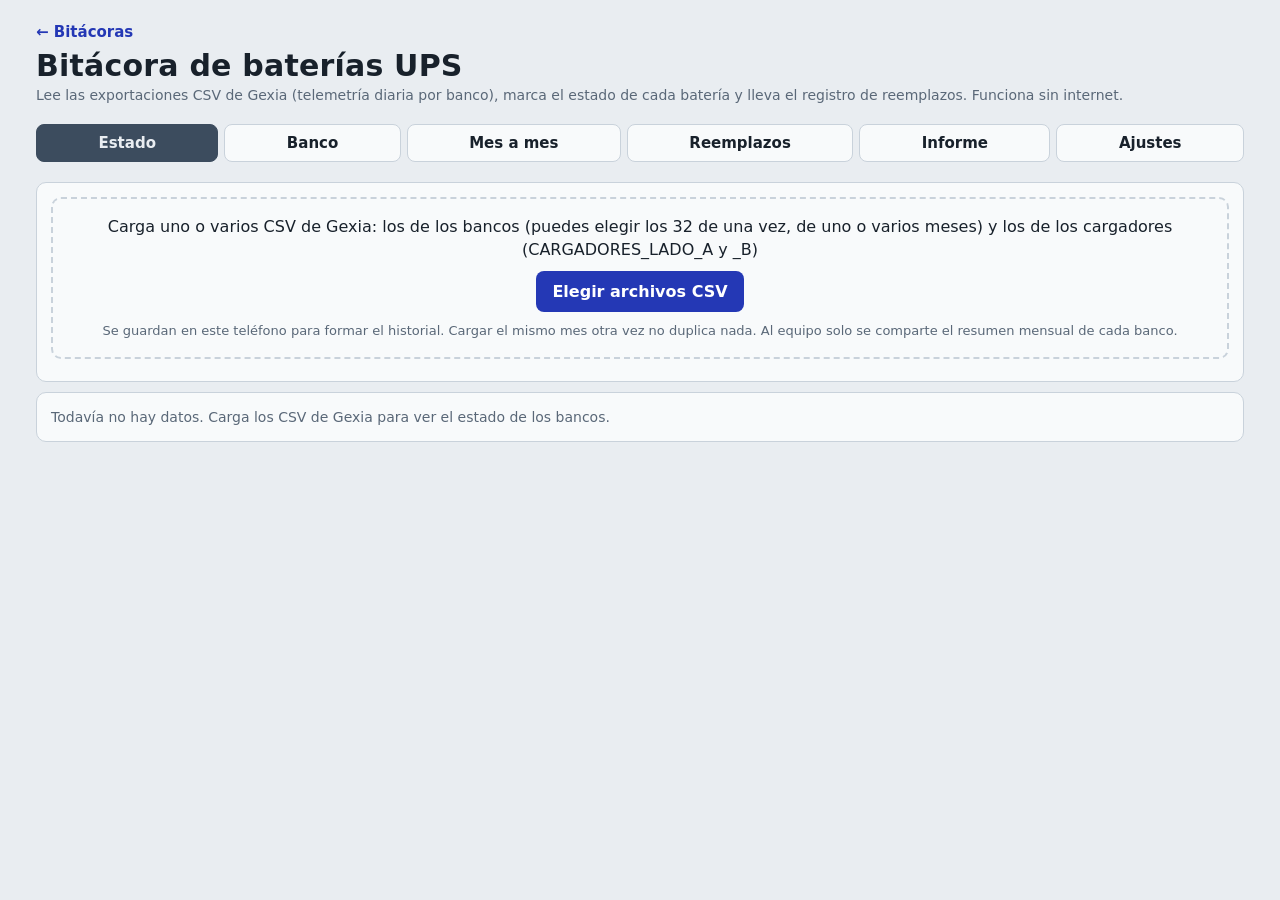
==== commit a17ec002: "Baterías: telemetría de cargadores, informe por rango de fechas y filas sin capturar, v24 - Lee los " ====
--- a/baterias.html
+++ b/baterias.html
@@ -26,10 +26,11 @@
 .lados{display:grid;gap:12px}
 @media (min-width:900px){.lados{grid-template-columns:1fr 1fr}}
 .lados .card h3{margin:0 0 4px;font:700 22px/1.1 var(--fc)}
-.upsg{display:grid;grid-template-columns:repeat(auto-fill,minmax(140px,1fr));gap:8px}
+.upsg{display:grid;grid-template-columns:repeat(2,minmax(0,1fr));gap:8px}
+@media (min-width:600px){.upsg{grid-template-columns:repeat(4,minmax(0,1fr))}}
 .bank{border:1px solid var(--line);border-radius:10px;padding:8px 10px;background:var(--surface);cursor:pointer;text-align:left;color:var(--ink);font:inherit;display:flex;flex-direction:column;gap:4px;align-items:flex-start}
 .bank[aria-pressed="true"]{outline:3px solid var(--accent);outline-offset:1px}
-.bank .row{gap:4px}
+.bank .row{gap:4px;flex-wrap:wrap}
 .bank.vacio{opacity:.55;cursor:default}
 .mtag{font-size:12px;font-weight:700;color:var(--muted)}
 .map{display:grid;grid-template-columns:repeat(10,minmax(0,1fr));gap:4px}
@@ -41,6 +42,7 @@
 .cell[aria-pressed="true"]{outline:3px solid var(--ink);outline-offset:1px}
 tr.clic{cursor:pointer}tr.clic:hover{background:var(--bg)}
 td.wrapc{white-space:normal;min-width:220px}
+td.wrapc.ancha{min-width:360px}
 ul.f{margin:4px 0;padding-left:18px}ul.f li{margin:3px 0}
 svg.sp{width:100%;max-width:520px;height:auto;display:block}
 .graf{display:grid;gap:10px;margin-top:8px}
@@ -56,7 +58,7 @@
 .formg{display:grid;grid-template-columns:120px minmax(0,1fr);gap:8px;align-items:center}
 .formg input,.formg select{width:100%;min-width:0}
 input.plain{font:500 16px var(--fb);padding:9px;border:1px solid var(--line);border-radius:8px;background:var(--surface);color:var(--ink);max-width:100%}
-.cmp td.peor{color:var(--bad);font-weight:700}.cmp td.mejor{color:var(--ok);font-weight:600}
+.cmpm td.peor{color:var(--bad);font-weight:700}.cmpm td.mejor{color:var(--ok);font-weight:600}
 @media (max-width:480px){.formg{grid-template-columns:minmax(0,1fr);gap:4px}.formg label{margin-top:6px;font-size:14px;color:var(--muted)}}
 </style>
 </head>
@@ -82,7 +84,7 @@
 <section id="est" class="on">
   <div class="card noprint">
     <div class="drop" id="drop">
-      <p style="margin:0 0 10px">Carga uno o varios CSV de Gexia (puedes elegir los 32 bancos de una vez, de uno o varios meses)</p>
+      <p style="margin:0 0 10px">Carga uno o varios CSV de Gexia: los de los bancos (puedes elegir los 32 de una vez, de uno o varios meses) y los de los cargadores (CARGADORES_LADO_A y _B)</p>
       <label class="btn filebtn">Elegir archivos CSV<input type="file" id="files" accept=".csv,text/csv" multiple></label>
       <p class="muted" style="margin:10px 0 0;font-size:13px">Se guardan en este teléfono para formar el historial. Cargar el mismo mes otra vez no duplica nada. Al equipo solo se comparte el resumen mensual de cada banco.</p>
     </div>
@@ -103,6 +105,12 @@
     <h2>Salud del monitoreo Gexia</h2>
     <p class="muted">Fallas del sistema de monitoreo, separadas de las fallas de baterías.</p>
     <div class="card tbl-wrap"><table id="mon"></table></div>
+    <div id="cargSec" class="hidden">
+      <h2>Cargadores</h2>
+      <p class="muted">Telemetría de los cargadores del mes (lecturas cada ~5 min agrupadas por hora). Toca una fila para abrir el banco.</p>
+      <div class="card" id="cargEv"></div>
+      <div class="card tbl-wrap"><table id="cargTbl"></table><div class="row" style="margin-top:8px"><button class="linkbtn hidden" id="cargMas"></button></div></div>
+    </div>
     <h2>Hallazgos de todos los bancos</h2>
     <div class="card" id="hallTodos"></div>
   </div>
@@ -143,6 +151,7 @@
     <div class="card noprint"><h3 style="margin-top:0">Referencia de resistencia del banco</h3><div id="refB"></div></div>
     <div class="card tbl-wrap"><h3 style="margin-top:0">Detalle por batería</h3><table id="tabla"></table></div>
   </div>
+  <div class="card hidden" id="cargBan"></div>
 </section>
 
 <section id="ten">
@@ -156,7 +165,7 @@
   <div class="card"><div id="chartBox"></div><div class="legend" id="legend"></div><div class="muted" id="tenNota" style="font-size:13px;margin-top:6px"></div></div>
   <h2>Comparación contra el mes anterior</h2>
   <div class="row"><select id="cmpMes" aria-label="Mes"></select></div>
-  <div class="card tbl-wrap"><table class="cmp" id="cmp"></table>
+  <div class="card tbl-wrap"><table class="cmpm" id="cmp"></table>
     <p class="muted" style="margin-bottom:0;font-size:13px">En rojo, lo que empeoró: más baterías en Vigilar o Reemplazar, resistencia mediana +5 % o más, o estado peor. En verde, lo que mejoró.</p></div>
 </section>
 
@@ -171,14 +180,19 @@
 </section>
 
 <section id="inf">
-  <h2 class="noprint">Informe mensual</h2>
+  <h2 class="noprint">Informe</h2>
   <div class="card noprint">
     <div class="cfg">
       <label for="repSitio">Sitio</label><input class="plain" id="repSitio" placeholder="Ej. Data center, cuarto de baterías">
       <label for="repElab">Elaboró</label><input class="plain" id="repElab" placeholder="Nombre y puesto">
       <label for="repRevi">Revisó</label><input class="plain" id="repRevi" placeholder="Nombre y puesto">
-      <label for="repMes">Mes</label><select id="repMes"></select>
+      <label for="repDesde">Desde</label><input class="plain" type="date" id="repDesde">
+      <label for="repHasta">Hasta</label><input class="plain" type="date" id="repHasta">
     </div>
+    <div class="row" id="repRapido" style="margin-top:8px;gap:6px">
+      <button class="btn sec" data-r="mes">Mes más reciente</button><button class="btn sec" data-r="ant">Mes anterior</button><button class="btn sec" data-r="7">Últimos 7 días</button><button class="btn sec" data-r="30">Últimos 30 días</button>
+    </div>
+    <p class="muted" id="repRango" style="margin:6px 0 0;font-size:13px"></p>
     <div class="row" style="margin-top:10px;gap:16px">
       <label><input type="checkbox" id="repTodas"> Todas las baterías con hallazgo (si no, las 20 más urgentes)</label>
       <label><input type="checkbox" id="repFotos" checked> Fotos de los reemplazos</label>
@@ -217,7 +231,7 @@
   <h2>Respaldo</h2>
   <div class="card">
     <p class="muted" style="margin-top:0">Incluye modelos, bancos, límites, referencias, reemplazos y resúmenes mensuales. Los datos de Gexia son opcionales: pesan más y los CSV originales también sirven para volver a cargarlos. Las fotos no se incluyen.</p>
-    <label><input type="checkbox" id="bakDias"> Incluir los datos diarios de Gexia</label>
+    <label><input type="checkbox" id="bakDias"> Incluir los datos de Gexia (diarios de los bancos y horarios de los cargadores)</label>
     <div class="row" style="margin-top:8px">
       <button class="btn" id="bakBtn">Descargar respaldo</button>
       <label class="btn sec filebtn">Restaurar respaldo<input type="file" id="restore" accept=".json,application/json"></label>
@@ -269,7 +283,7 @@
   ["B|3|01","B|3|02","B|4|02"].forEach(k => a[k] = "M3");
   return a;
 })();
-const DEF_L = {rWarn:0.30, rBad:0.40, rMes:0.10, rHist:2, rTc:0, vWarn:0.25, vBad:0.60, tWarn:30, tDelta:3, tBad:35, cWarn:0.20, cBad:0.50, iFact:2, rizPct:0.5, rDias:45, sumaPct:2};
+const DEF_L = {rWarn:0.30, rBad:0.40, rMes:0.10, rHist:2, rTc:0, vWarn:0.25, vBad:0.60, tWarn:30, tDelta:3, tBad:35, cWarn:0.20, cBad:0.50, iFact:2, rizPct:0.5, rDias:45, sumaPct:2, vDesc:2.15, descMin:3};
 const CAMPOS = [
   ["rMes","Resistencia: subida en 30 días para Vigilar (fracción)"],
   ["rHist","Resistencia: histéresis para salir de una alarma (puntos de %)"],["rTc","Resistencia: compensación por temperatura (% por °C abajo de 25 °C; 0 = sin compensar)"],
@@ -277,7 +291,8 @@
   ["tWarn","Temperatura: Vigilar arriba de (°C)"],["tDelta","Temperatura: Vigilar si supera el promedio del banco por (°C)"],["tBad","Temperatura: Crítico arriba de (°C)"],
   ["cWarn","Conexiones: Vigilar desde (fracción)"],["cBad","Conexiones: Crítico desde (fracción)"],
   ["iFact","Corriente de flotación: Vigilar si es N veces la mediana de bancos del mismo modelo"],["rizPct","Rizado: Vigilar arriba de (% del voltaje del banco)"],
-  ["rDias","Monitoreo: resistencia sin actualizar más de (días)"],["sumaPct","Monitoreo: suma de voltajes vs banco, diferencia máx. (%)"]];
+  ["rDias","Monitoreo: resistencia sin actualizar más de (días)"],["sumaPct","Monitoreo: suma de voltajes vs banco, diferencia máx. (%)"],
+  ["vDesc","Cargadores: descarga si el voltaje baja de (V/celda)"],["descMin","Cargadores: bancos de la misma rama que deben bajar a la vez para contar una descarga"]];
 const COLM = [["nombre","Marca y modelo","text"],["potencia","Potencia","text"],["ah","Ah","number"],["rRef","R ref. (mΩ)","number"],["rAdv","R Advertencia (+%)","number"],["rFalla","R Falla (+%)","number"],["vMin","Flot. mín. V/celda","number"],["vMax","Flot. máx. V/celda","number"],["vTc","Comp. flot. mV/°C/celda","number"],["celdas","Celdas","number"],["torque","Torque","text"],["vida","Vida diseño (años)","number"],["instalacion","Instalación del modelo","date"]];
 
 /* ================= almacenamiento =================
@@ -313,27 +328,43 @@
 const TXT = {ok:"OK", warn:"Vigilar", bad:"Reemplazar / crítico", na:"Sin lectura"};
 const CORTO = {ok:"OK", warn:"Vigilar", bad:"Crítico", na:"Sin lectura"};
 
-/* ================= telemetría de Gexia (IndexedDB) ================= */
+/* ================= telemetría de Gexia (IndexedDB) =================
+   "dias": un registro por banco y día (baterías). "carg" (v2): la telemetría de los cargadores agrupada por hora. */
 const bancos = new Map();          // clave "A|1|01" → {lado, ups, banco, filas:Map(t → fila)}
+const cargs = new Map();           // clave → Map(hora "2026-10-01T05" → {clave, h, n, n0, nv, vS, vMin, vMax, ni, iS, iMin, iMax})
 let db = null;
 function abrirDB(){
   return new Promise(res => {
     try{
-      const rq = indexedDB.open("bitacora-baterias", 1);
-      rq.onupgradeneeded = () => rq.result.createObjectStore("dias");
+      const rq = indexedDB.open("bitacora-baterias", 2);
+      rq.onupgradeneeded = () => { const d = rq.result; if (!d.objectStoreNames.contains("dias")) d.createObjectStore("dias"); if (!d.objectStoreNames.contains("carg")) d.createObjectStore("carg"); };
       rq.onsuccess = () => res(rq.result); rq.onerror = () => res(null);
       setTimeout(() => res(null), 5000);
     }catch{ res(null); }
   });
 }
-const tx = (modo, f) => new Promise((res, rej) => { const t = db.transaction("dias", modo); const r = f(t.objectStore("dias")); t.oncomplete = () => res(r?.result); t.onerror = () => rej(t.error); });
-const todosDias = () => new Promise(res => { if (!db) return res([]); const t = db.transaction("dias"); const r = t.objectStore("dias").getAll(); r.onsuccess = () => res(r.result || []); r.onerror = () => res([]); });
+const tx = (modo, f, st = "dias") => new Promise((res, rej) => { const t = db.transaction(st, modo); const r = f(t.objectStore(st)); t.oncomplete = () => res(r?.result); t.onerror = () => rej(t.error); });
+const todos = st => new Promise(res => { if (!db) return res([]); try{ const t = db.transaction(st); const r = t.objectStore(st).getAll(); r.onsuccess = () => res(r.result || []); r.onerror = () => res([]); }catch{ res([]); } });
+const todosDias = () => todos("dias");
 function agregarFila(clave, f){
   const [lado, ups, banco] = clave.split("|");
   const B = bancos.get(clave) || {lado, ups:+ups, banco, filas:new Map()};
   B.filas.set(f.t, f); bancos.set(clave, B); return B;
 }
-async function cargarDB(){ (await todosDias()).forEach(x => agregarFila(x.clave, x.f)); }
+/* Gexia exporta todas las filas del mes en curso; las de los días que aún no captura (una por día, a las 23:00) vienen vacías. */
+const vacia = f => ![...Object.values(f.tot || {}), ...Object.values(f.con || {}), ...Object.values(f.bat || {}).flatMap(x => Object.values(x || {}))].some(v => v != null);
+/* Un archivo nuevo reemplaza la hora si trae al menos tantas lecturas (las exportaciones se enciman en las horas de corte). */
+function agregarHora(a){
+  const H = cargs.get(a.clave) || cargs.set(a.clave, new Map()).get(a.clave), x = H.get(a.h);
+  if (x && x.n > a.n) return false;
+  H.set(a.h, a); return true;
+}
+async function cargarDB(){
+  const vacias = [];
+  (await todosDias()).forEach(x => { if (vacia(x.f)) vacias.push(`${x.clave}|${x.f.t}`); else agregarFila(x.clave, x.f); });
+  if (db && vacias.length) await tx("readwrite", s => { vacias.forEach(k => s.delete(k)); }).catch(() => {});
+  (await todos("carg")).forEach(agregarHora);
+}
 function parseCSV(txt){
   const rows = []; let row = [], cur = "", q = false;
   for (let i = 0; i < txt.length; i++){
@@ -348,20 +379,22 @@
   return rows;
 }
 const numv = s => { if (s == null || s === "") return null; const n = Number(s); return isFinite(n) ? n : null; };
+const ladoDe = nombre => { const l = ((nombre.match(/LADO[_ -]?([AB])/i) || [])[1] || "").toUpperCase(); if (!l) throw new Error("el nombre del archivo no dice la rama (LADO_A o LADO_B)"); return l; };
 function leer(nombre, txt){
   const rows = parseCSV(txt.replace(/^﻿/, ""));
   if (rows.length < 2) throw new Error("archivo vacío");
   const H = rows[0].map(h => h.trim()), iT = H.indexOf("time"), cols = [];
+  if (H.some(h => /^(Tens|Corr)CargUPS\d+B\d+$/.test(h))) return leerCarg(nombre, rows, H);
   H.forEach((h, i) => {
     let m;
     if ((m = h.match(/^UPS(\d+)(Tens|Resist|Temp)B(\d+)Bat(\d+)$/))) cols.push({i, ups:+m[1], b:m[3], tipo:"bat", k:{Tens:"v",Resist:"r",Temp:"t"}[m[2]], n:+m[4]});
     else if ((m = h.match(/^UPS(\d+)ConB(\d+)Bat(\d{4})$/))) cols.push({i, ups:+m[1], b:m[2], tipo:"con", n:m[3]});
     else if ((m = h.match(/^UPS(\d+)(Tens|Corr|Temp|Rizado)B(\d+)$/))) cols.push({i, ups:+m[1], b:m[3], tipo:"tot", k:{Tens:"v",Corr:"i",Temp:"t",Rizado:"riz"}[m[2]]});
   });
-  if (iT < 0 || !cols.length) throw new Error("no tiene el formato de Gexia");
-  const lado = ((nombre.match(/LADO[_ -]?([AB])/i) || [])[1] || "").toUpperCase();
-  if (!lado) throw new Error("el nombre del archivo no dice la rama (LADO_A o LADO_B)");
+  if (iT < 0 || !cols.length) throw new Error("no tiene el formato de Gexia (baterías ni cargadores)");
+  const lado = ladoDe(nombre);
   const clave = `${lado}|${cols[0].ups}|${cols[0].b}`, nuevas = [];
+  let vacias = 0;
   for (const r of rows.slice(1)){
     const t = r[iT]; if (!t) continue;
     const f = {t, bat:{}, con:{}, tot:{}};
@@ -371,12 +404,36 @@
       else if (c.tipo === "con") f.con[c.n] = v;
       else f.tot[c.k] = v;
     }
+    if (vacia(f)){ vacias++; continue; }
     agregarFila(clave, f); nuevas.push(f);
   }
-  return {clave, nuevas};
-}
-
-/* ================= análisis de un banco en un mes ================= */
+  return {clave, nuevas, vacias, txt:`${nombreK(clave)} (${nuevas.length} días${nuevas.length ? `, hasta el ${fdia(nuevas[nuevas.length-1].t)}` : ""}${vacias ? `; ${vacias} sin capturar todavía` : ""})`};
+}
+/* Cargadores: una fila por lectura (~cada 5 min por banco), con la columna del banco que la reporta. Se guarda por hora. */
+function leerCarg(nombre, rows, H){
+  const lado = ladoDe(nombre), iT = H.indexOf("time"), iId = H.indexOf("Identificador"), cI = {}, cV = {};
+  H.forEach((h, i) => { let m; if ((m = h.match(/^CorrCargUPS(\d+)B(\d+)$/))) cI[`${m[1]}|${m[2]}`] = i; else if ((m = h.match(/^TensCargUPS(\d+)B(\d+)$/))) cV[`${m[1]}|${m[2]}`] = i; });
+  const ubs = [...new Set([...Object.keys(cI), ...Object.keys(cV)])], agg = new Map();
+  if (iT < 0) throw new Error("no tiene la columna time");
+  for (const r of rows.slice(1)){
+    const t = r[iT]; if (!t) continue;
+    const m = (r[iId] || "").match(/^UPS(\d+)B(\d+)CARG/);
+    const ub = m ? `${m[1]}|${m[2]}` : ubs.find(k => (r[cV[k]] ?? "") !== "" || (r[cI[k]] ?? "") !== "");
+    if (!ub) continue;
+    const v = numv(r[cV[ub]]), i = numv(r[cI[ub]]);
+    if (v == null && i == null) continue;
+    const [u, b] = ub.split("|"), clave = `${lado}|${u}|${b.padStart(2, "0")}`, h = t.slice(0, 13), k = `${clave}|${h}`;
+    const a = agg.get(k) || agg.set(k, {clave, h, n:0, n0:0, nv:0, vS:0, vMin:null, vMax:null, ni:0, iS:0, iMin:null, iMax:null}).get(k);
+    a.n++;
+    if (!(v > 50)){ a.n0++; continue; }     // 0 V: el monitoreo del cargador no reporta
+    a.nv++; a.vS += v; a.vMin = a.vMin == null ? v : Math.min(a.vMin, v); a.vMax = a.vMax == null ? v : Math.max(a.vMax, v);
+    if (i != null){ a.ni++; a.iS += i; a.iMin = a.iMin == null ? i : Math.min(a.iMin, i); a.iMax = a.iMax == null ? i : Math.max(a.iMax, i); }
+  }
+  if (!agg.size) throw new Error("sin lecturas de cargadores");
+  const nuevas = [...agg.values()].filter(agregarHora), hs = [...agg.values()].map(a => a.h).sort();
+  return {carg:true, lado, nuevas, txt:`Cargadores de la rama ${lado}: ${new Set([...agg.values()].map(a => a.clave)).size} bancos, ${agg.size} horas, del ${fdia(hs[0].slice(0,10))} al ${fdia(hs[hs.length-1].slice(0,10))}`};
+}
+/* ================= análisis de un banco en un periodo (desde–hasta, días locales) ================= */
 const repDe = (clave, n, hasta) => reemplazos.filter(r => r.clave===clave && r.n===n && (!hasta || r.fecha <= hasta)).sort((a,b) => a.fecha.localeCompare(b.fecha)).pop() || null;
 /* Resistencia llevada a 25 °C: R25 = R / (1 + k·(25 − T)), k en %/°C. r0 guarda la lectura cruda para saber cuándo midió Gexia. */
 const a25 = (r, t) => !L.rTc || !vivo(r) || !(t > 10 && t < 45) ? r : r / (1 + L.rTc/100 * (25 - t));
@@ -387,10 +444,10 @@
   if (a != null) out.push(a===b ? a : `${a}–${b}`);
   return out.join(", ");
 }
-function analizar(B, ctx, mes){
+function analizar(B, ctx, d0, d1){
   const todas = [...B.filas.values()].sort((a, b) => a.t.localeCompare(b.t));
-  const hist = todas.filter(f => dia(f.t).slice(0,7) <= mes).map(compensar);
-  const delMes = hist.filter(f => dia(f.t).startsWith(mes));
+  const hist = todas.filter(f => dia(f.t) <= d1).map(compensar);
+  const delMes = hist.filter(f => dia(f.t) >= d0);
   if (!delMes.length) return null;
   const u = delMes[delMes.length-1], p = delMes[0], hoy = dia(u.t);
   const clave = `${B.lado}|${B.ups}|${B.banco}`, mod = modeloDe(clave), F = fichaDe(clave), inst = instDe(clave);
@@ -463,7 +520,7 @@
       else if (t > L.tWarn || (tProm && t - tProm > L.tDelta)){ est = peor(est, "warn"); m.push(`Temperatura ${fx(t,1)} °C (promedio del banco ${fx(tProm,1)} °C)`); }
     }
     const v0 = vivo(p.bat[i]?.v) ? p.bat[i].v : null, tend = v != null && v0 != null ? v - v0 : null;
-    if (tend != null && tend < -0.05 && est !== "bad"){ m.push(`El voltaje bajó ${fx(-tend,3)} V en el mes`); est = peor(est, "warn"); }
+    if (tend != null && tend < -0.05 && est !== "bad"){ m.push(`El voltaje bajó ${fx(-tend,3)} V en el periodo`); est = peor(est, "warn"); }
     const desde = rep ? rep.fecha : inst;
     const edad = desde ? (new Date(hoy) - new Date(desde)) / (365.25*DIA) : null;
     // IEEE 1188: planear el reemplazo al acercarse al fin de la vida de diseño
@@ -494,9 +551,10 @@
   const sumV = nV === n ? V.reduce((s, x) => s + x, 0) : null;
   const difSuma = sumV != null && vivo(tot.v) ? (sumV - tot.v) / tot.v * 100 : null;
   if (difSuma != null && Math.abs(difSuma) > L.sumaPct) mon.push(`La suma de los voltajes (${fx(sumV,1)} V) difiere ${fx(difSuma,1)} % del voltaje del banco (${fx(tot.v,1)} V): posible sensor descalibrado`);
-  const finMes = new Date(Date.UTC(+mes.slice(0,4), +mes.slice(5,7), 0)).toISOString().slice(0,10);
-  const diasMes = new Set(delMes.map(f => dia(f.t))).size, totalDias = +finMes.slice(8,10);
-  if (diasMes < totalDias && mes < new Date().toISOString().slice(0,7)) mon.push(`Faltan ${totalDias - diasMes} día(s) de datos en el mes`);
+  // días esperados: del inicio del periodo (o del historial del banco) al fin del periodo o al último día que ya capturó Gexia
+  const ini = d0 > dia(hist[0].t) ? d0 : dia(hist[0].t), fin = d1 < ctx.ultimo ? d1 : ctx.ultimo;
+  const faltan = Math.round((new Date(fin) - new Date(ini)) / DIA) + 1 - new Set(delMes.map(f => dia(f.t))).size;
+  if (faltan > 0) mon.push(`Faltan ${faltan} día(s) de datos en el periodo`);
   // banco
   const hb = []; let estB = "ok";
   if (mon.length){ estB = "na"; mon.forEach(t => hb.push({est:"na", t:`Monitoreo: ${t}.`})); }
@@ -521,21 +579,97 @@
 /* Meses evaluables: los que tienen al menos 5 días de datos. Gexia incluye en cada exportación el último día del mes
    anterior (la de agosto empieza el 31 de julio); ese día suelto queda en el historial pero no forma un mes propio. */
 function mesesLocales(){
-  const s = new Map(); bancos.forEach(B => B.filas.forEach(f => { const m = dia(f.t).slice(0,7); (s.get(m) || s.set(m, new Set()).get(m)).add(dia(f.t)); }));
+  const s = new Map(), add = d => (s.get(d.slice(0,7)) || s.set(d.slice(0,7), new Set()).get(d.slice(0,7))).add(d);
+  bancos.forEach(B => B.filas.forEach(f => add(dia(f.t)))); cargs.forEach(M => M.forEach(a => add(hFecha(a.h))));
   return [...s].filter(([m, d]) => d.size >= 5).map(([m]) => m).sort();
 }
 const mesesTodos = () => [...new Set([...mesesLocales(), ...resumenes.map(s => s.mes)])].sort();
 /* Analiza todos los bancos con datos en un mes. La corriente de flotación solo se compara entre bancos del mismo modelo. */
 const cacheMes = new Map();
-function analizarMes(mes){
-  if (cacheMes.has(mes)) return cacheMes.get(mes);
+const finMes = mes => new Date(Date.UTC(+mes.slice(0,4), +mes.slice(5,7), 0)).toISOString().slice(0,10);
+/* último día que ya capturó Gexia en cualquier banco */
+const ultimoDia = () => { let m = ""; bancos.forEach(B => B.filas.forEach(f => { if (f.t > m) m = f.t; })); return m ? dia(m) : ""; };
+function analizarRango(d0, d1){
+  const key = `${d0}|${d1}`;
+  if (cacheMes.has(key)) return cacheMes.get(key);
   const porMod = {};
-  bancos.forEach((B, k) => { const i = [...B.filas.values()].filter(f => dia(f.t).startsWith(mes)).sort((a,b)=>a.t.localeCompare(b.t)).pop()?.tot.i; if (i > 0.05) (porMod[modeloDe(k)] ||= []).push(i); });
-  const ctx = {iMed:Object.fromEntries(Object.entries(porMod).map(([m, a]) => [m, med(a)])), nMod:Object.fromEntries(Object.entries(porMod).map(([m, a]) => [m, a.length]))};
-  const A = new Map(); bancos.forEach((B, k) => { const a = analizar(B, ctx, mes); if (a) A.set(k, a); });
-  cacheMes.set(mes, A); return A;
-}
-const invalidar = () => cacheMes.clear();
+  bancos.forEach((B, k) => { const i = [...B.filas.values()].filter(f => dia(f.t) >= d0 && dia(f.t) <= d1).sort((a,b)=>a.t.localeCompare(b.t)).pop()?.tot.i; if (i > 0.05) (porMod[modeloDe(k)] ||= []).push(i); });
+  const ctx = {ultimo:ultimoDia(), iMed:Object.fromEntries(Object.entries(porMod).map(([m, a]) => [m, med(a)])), nMod:Object.fromEntries(Object.entries(porMod).map(([m, a]) => [m, a.length]))};
+  const A = new Map(); bancos.forEach((B, k) => { const a = analizar(B, ctx, d0, d1); if (a) A.set(k, a); });
+  cacheMes.set(key, A); return A;
+}
+const analizarMes = mes => analizarRango(`${mes}-01`, finMes(mes));
+const invalidar = () => { cacheMes.clear(); cacheCarg.clear(); };
+/* ================= cargadores: análisis de un periodo =================
+   Descarga: varios bancos de la misma rama (descMin, 3) bajan de vDesc (2.15 V/celda) en la misma hora. Las horas de la descarga
+   y las 3 siguientes (recarga) no cuentan para la flotación. Celdas del banco: 40 baterías × celdas del modelo. */
+const cacheCarg = new Map();
+const celdasBanco = k => 40 * (fichaDe(k).celdas || 6);
+const hFecha = h => h.slice(0, 10), hTxt = h => `${fdia(hFecha(h))} ${h.slice(11, 13)}:00`;
+const horaMas = (h, n) => { const d = new Date(h + ":00:00Z"); d.setUTCHours(d.getUTCHours() + n); return d.toISOString().slice(0, 13); };
+function tramos(hs){   // horas ordenadas → [[ini, fin, n]] de horas consecutivas
+  const out = [];
+  hs.forEach(h => { const t = out[out.length-1]; if (t && horaMas(t[1], 1) === h){ t[1] = h; t[2]++; } else out.push([h, h, 1]); });
+  return out;
+}
+function analizarCarg(d0, d1){
+  const key = `${d0}|${d1}`;
+  if (cacheCarg.has(key)) return cacheCarg.get(key);
+  const H = new Map();
+  cargs.forEach((M, k) => { const hs = [...M.values()].filter(a => hFecha(a.h) >= d0 && hFecha(a.h) <= d1).sort((a, b) => a.h.localeCompare(b.h)); if (hs.length) H.set(k, hs); });
+  // descargas por rama
+  const eventos = [], enEvento = new Set();
+  for (const lado of ["A", "B"]){
+    const bajas = new Map();
+    H.forEach((hs, k) => { if (!k.startsWith(lado)) return; hs.forEach(a => { if (a.nv && a.vMin / celdasBanco(k) < L.vDesc) (bajas.get(a.h) || bajas.set(a.h, new Map()).get(a.h)).set(k, a.vMin / celdasBanco(k)); }); });
+    const hs = [...bajas].filter(([, m]) => m.size >= L.descMin).map(([h]) => h).sort();
+    tramos(hs).forEach(([ini, fin, n]) => {
+      const bk = new Map();
+      for (let h = ini; h <= fin; h = horaMas(h, 1)) (bajas.get(h) || new Map()).forEach((v, k) => bk.set(k, Math.min(v, bk.get(k) ?? Infinity)));
+      for (let h = ini, j = 0; j < n + 3; h = horaMas(h, 1), j++) bk.forEach((v, k) => enEvento.add(`${k}|${h}`));
+      eventos.push({lado, ini, fin, horas:n, bancos:[...bk].sort((a, b) => a[0].localeCompare(b[0])), vcMin:Math.min(...bk.values())});
+    });
+  }
+  // por banco
+  const R = new Map();
+  H.forEach((hs, k) => {
+    const c = celdasBanco(k), val = hs.filter(a => a.nv && !enEvento.has(`${k}|${a.h}`));
+    const vc = med(val.map(a => a.vS / a.nv / c)), conI = val.filter(a => a.ni);
+    const iFlot = med(conI.map(a => a.iS / a.ni)), cero = conI.filter(a => a.iS / a.ni <= 0.05).length;
+    const off = tramos(hs.filter(a => !a.nv).map(a => a.h));
+    R.set(k, {clave:k, mod:modeloDe(k), hs, vc, iFlot, nI:conI.length, cero, off, hOff:off.reduce((s, t) => s + t[2], 0),
+      vcMin:Math.min(...hs.filter(a => a.nv).map(a => a.vMin / c)), hall:[], est:"ok"});
+  });
+  // corriente de flotación contra la mediana de los bancos del mismo modelo (sin los de corriente pegada en 0)
+  const porMod = {};
+  R.forEach(r => { if (r.iFlot > 0.05 && r.cero < 0.9 * r.nI) (porMod[r.mod] ||= []).push(r.iFlot); });
+  const temp = analizarRango(d0, d1);
+  R.forEach((r, k) => {
+    const F = fichaDe(k), add = (est, t) => { r.est = peor(r.est, est); r.hall.push({est, t}); };
+    r.off.filter(t => t[2] >= 2).forEach(([ini, fin, n]) => add("na", `Sin lectura del cargador (0 V) del ${hTxt(ini)} al ${hTxt(horaMas(fin, 1))} (${n} h).`));
+    if (r.nI >= 24 && r.cero >= 0.9 * r.nI) add("na", `Corriente del cargador en 0 A ${r.cero === r.nI ? "siempre" : `en ${Math.round(r.cero / r.nI * 100)} % de las horas`} con voltaje normal: revisar el sensor de corriente.`);
+    else {
+      const iMed = med(porMod[r.mod] || []), n = (porMod[r.mod] || []).length;
+      if (r.iFlot != null && iMed && n >= 3 && r.iFlot > iMed * L.iFact) add("warn", `Corriente de flotación del cargador ${fx(r.iFlot,2)} A, ${fx(r.iFlot/iMed,1)} veces la mediana de los bancos ${r.mod} (${fx(iMed,2)} A).`);
+      r.iMed = iMed;
+    }
+    const tProm = temp.get(k)?.tProm, dT = F.vTc && tProm != null ? tProm - 25 : 0, cT = dT ? F.vTc/1000 * dT : 0;
+    const vMinT = F.vMin ? F.vMin + cT : null, vMaxT = F.vMax ? F.vMax + cT : null;
+    r.vMinT = vMinT; r.vMaxT = vMaxT;
+    if (r.vc != null && ((vMinT && r.vc < vMinT - 0.0005) || (vMaxT && r.vc > vMaxT + 0.0005)))
+      add("warn", `Flotación del cargador ${fx(r.vc,3)} V/celda (${fx(r.vc * celdasBanco(k),1)} V), ${r.vc < vMinT ? "abajo" : "arriba"} del rango de ${r.mod} (${fx(vMinT,3)}–${fx(vMaxT,3)}${cT ? ` a ${fx(tProm,1)} °C` : " a 25 °C"}).`);
+    // baja aislada (solo este banco)
+    const sola = r.hs.filter(a => a.nv && a.vMin / celdasBanco(k) < L.vDesc && !enEvento.has(`${k}|${a.h}`));
+    if (sola.length) add("warn", `El voltaje del cargador bajó a ${fx(Math.min(...sola.map(a => a.vMin / celdasBanco(k))),3)} V/celda ${sola.length > 1 ? `en ${sola.length} horas, la primera el` : "el"} ${hTxt(sola[0].h)} sin que bajaran los demás bancos.`);
+  });
+  // recarga después de cada descarga: horas con corriente arriba del doble de la flotación del banco
+  eventos.forEach(e => {
+    e.recarga = Math.max(0, ...e.bancos.map(([k]) => { const r = R.get(k); if (!r?.iFlot) return 0; let n = 0;
+      for (let h = horaMas(e.fin, 1); n < 48; h = horaMas(h, 1)){ const a = cargs.get(k)?.get(h); if (!a?.ni || a.iS / a.ni <= Math.max(2 * r.iFlot, r.iFlot + 0.5)) break; n++; } return n; }));
+  });
+  const out = {R, eventos}; cacheCarg.set(key, out); return out;
+}
+const eventoTxt = e => `Rama ${e.lado}: ${e.bancos.length} bancos bajaron hasta ${fx(e.vcMin,3)} V/celda (${fx(e.vcMin * celdasBanco(e.bancos[0][0]),1)} V) el ${hTxt(e.ini)}${e.horas > 1 ? ` por ${e.horas} h` : ""}${e.recarga ? `, con recarga de ~${e.recarga} h` : ""}. Posible descarga por falla o transferencia en la alimentación de la rama ${e.lado}: confirmar con el registro de eventos de los UPS.`;
 
 /* ================= resúmenes mensuales (lo que se comparte) =================
    Uno por banco y mes, con id fijo: si dos teléfonos cargan el mismo CSV, actualizan el mismo renglón de la hoja. */
@@ -563,7 +697,7 @@
       cambio = true;
     });
   }
-  P.ultimoDia = (() => { let m = ""; bancos.forEach(B => B.filas.forEach(f => { if (f.t > m) m = f.t; })); return m ? dia(m) : P.ultimoDia; })();
+  P.ultimoDia = ultimoDia() || P.ultimoDia;
   P.nBancos = bancos.size;
   persist(); if (cambio) sync.sincronizar();
 }
@@ -595,7 +729,7 @@
       return `<button class="bank" data-k="${k}" aria-pressed="${k===sel}"><b>Banco ${+b} <span class="mtag">${a?.mod || s.mod}${s ? " ☁" : ""}</span></b><span class="tag t-${e}">${ICON[e]} ${CORTO[e]}</span>
         <span class="row" style="font-size:13px">${cu.bad?`<span class="tag t-bad">✕ ${cu.bad}</span>`:""}${cu.warn?`<span class="tag t-warn">! ${cu.warn}</span>`:""}${cu.na?`<span class="tag t-na">? ${cu.na}</span>`:""}<span class="tag t-ok">✓ ${cu.ok}</span></span></button>`;
     }).join("")}</div>`).join("")}</div>`).join("");
-  prioridades(A); monitoreo(A);
+  prioridades(A); monitoreo(A); cargadores();
   const ord = CLAVES.map(k => A.get(k) ? {k, hb:A.get(k).hb, e:A.get(k).estB} : resDe(k, mes) ? {k, hb:resDe(k, mes).hall, e:resDe(k, mes).est, eq:true} : null).filter(Boolean).sort((x, y) => NIVEL[y.e]-NIVEL[x.e]);
   $("#hallTodos").innerHTML = ord.map(x => x.hb.length ? `<h3 style="margin-top:8px">${nombreK(x.k)}${x.eq ? " ☁" : ""}</h3><ul class="f">${x.hb.map(h => `<li><span class="tag t-${h.est}">${ICON[h.est]}</span> ${esc(h.t)}</li>`).join("")}</ul>` : "").join("") || "<p>Sin hallazgos.</p>";
 }
@@ -618,6 +752,28 @@
       <td>${a.nV}/${a.n}</td><td>${a.nT}/${a.n}</td><td>${a.ultR ? fdia(a.ultR) : "sin cambios"} (${a.diasR} d)</td><td>${a.difSuma==null ? "—" : fx(a.difSuma,1)+" %"}</td><td class="wrapc">${a.mon.map(esc).join("<br>") || "—"}</td></tr>`; }).join("") + `</tbody>`
     : `<tbody><tr><td class="muted">Sin CSV cargados de este mes en este teléfono.</td></tr></tbody>`;
 }
+/* tabla de cargadores (Estado e informe) */
+const filaCarg = (r, corto) => corto ? `<td>${fx(r.vc,3)}</td><td>${fx(r.iFlot,2)}</td><td>${r.hOff || "—"}</td>`
+  : `<td>${fx(r.vc,3)}</td><td>${fx(r.vc == null ? null : r.vc*celdasBanco(r.clave),1)}</td><td>${fx(r.iFlot,2)}</td><td>${r.hs.length}</td><td>${r.hOff || "—"}</td>`;
+const CAB_CARG = `<th>Flotación (V/celda)</th><th>V banco</th><th>I flotación (A)</th><th>Horas con datos</th><th>Sin lectura (h)</th>`;
+const CAB_CARG_C = `<th>V/celda</th><th>I flot. (A)</th><th>Sin lectura (h)</th>`;
+function cargadores(){
+  const C = analizarCarg(`${mes}-01`, finMes(mes));
+  $("#cargSec").classList.toggle("hidden", !C.R.size); if (!C.R.size) return;
+  $("#cargEv").innerHTML = `<h3 style="margin-top:0">Descargas detectadas</h3>` + (C.eventos.length
+    ? `<ul class="f">${C.eventos.map(e => `<li><span class="tag t-warn">⚡</span> ${esc(eventoTxt(e))}<div class="muted" style="font-size:13px">${e.bancos.map(([k, v]) => `${cortoK(k)} ${fx(v,3)}`).join(" · ")}</div></li>`).join("")}</ul>`
+    : `<p class="muted" style="margin:0">Sin descargas en el mes (ninguna hora con ${L.descMin} o más bancos de la misma rama abajo de ${L.vDesc} V/celda).</p>`);
+  const ord = [...C.R.values()].sort((x, y) => NIVEL[y.est]-NIVEL[x.est] || x.clave.localeCompare(y.clave)), nOk = ord.filter(r => !r.hall.length).length;
+  const lista = cargTodos ? ord : ord.filter(r => r.hall.length);
+  $("#cargTbl").innerHTML = `<thead><tr><th>Banco</th><th>Estado</th>${CAB_CARG_C}<th>Hallazgos</th></tr></thead><tbody>` +
+    (lista.map(r => `<tr class="clic" data-k="${r.clave}"><td>${cortoK(r.clave)} <span class="mtag">${r.mod}</span></td><td><span class="tag t-${r.est}">${ICON[r.est]} ${r.est === "na" ? "Falla monitoreo" : CORTO[r.est]}</span></td>${filaCarg(r, true)}<td class="wrapc ancha">${r.hall.map(h => esc(h.t)).join("<br>") || "—"}</td></tr>`).join("")
+      || `<tr><td colspan="6">Ningún cargador con hallazgos.</td></tr>`) + `</tbody>`;
+  $("#cargMas").classList.toggle("hidden", !nOk);
+  $("#cargMas").textContent = cargTodos ? "Mostrar solo los que tienen hallazgos" : `Mostrar también los ${nOk} sin hallazgos`;
+}
+let cargTodos = false;
+$("#cargMas").onclick = () => { cargTodos = !cargTodos; cargadores(); };
+$("#cargTbl").addEventListener("click", e => { const tr = e.target.closest("tr[data-k]"); if (tr) abrirBanco(tr.dataset.k); });
 const abrirBanco = (k, n = null) => { sel = k; selBat = n; tabs.ir("ban"); window.scrollTo({top:0}); };
 $("#prio").addEventListener("click", e => { const tr = e.target.closest("tr[data-k]"); if (tr) abrirBanco(tr.dataset.k, +tr.dataset.n); });
 $("#mon").addEventListener("click", e => { const tr = e.target.closest("tr[data-k]"); if (tr) abrirBanco(tr.dataset.k); });
@@ -625,15 +781,19 @@
 $("#mes").onchange = () => { mes = $("#mes").value; renderEstado(); };
 
 async function cargarArchivos(files){
-  const out = [], nuevas = [];
+  const out = [], nuevas = [], horas = [];
   for (const f of files){
-    try{ const r = leer(f.name, await f.text()); out.push(`✓ ${esc(f.name)} → ${nombreK(r.clave)} (${r.nuevas.length} días)`); sel = r.clave; nuevas.push(...r.nuevas.map(x => [r.clave, x])); }
-    catch(e){ out.push(`✕ ${esc(f.name)}: ${esc(e.message)}`); }
+    try{
+      const r = leer(f.name, await f.text()); out.push(`✓ ${esc(f.name)} → ${esc(r.txt)}`);
+      if (r.carg) horas.push(...r.nuevas); else { sel = r.clave; nuevas.push(...r.nuevas.map(x => [r.clave, x])); }
+    }catch(e){ out.push(`✕ ${esc(f.name)}: ${esc(e.message)}`); }
   }
-  if (db && nuevas.length){
-    try{ await tx("readwrite", s => { nuevas.forEach(([clave, f]) => s.put({clave, f}, `${clave}|${f.t}`)); }); }
-    catch{ out.push("✕ No se pudo guardar en el teléfono (¿almacenamiento lleno?)."); }
-  } else if (!db && nuevas.length) out.push("⚠ Este navegador no permite guardar la telemetría: se perderá al cerrar.");
+  if (db && (nuevas.length || horas.length)){
+    try{
+      if (nuevas.length) await tx("readwrite", s => { nuevas.forEach(([clave, f]) => s.put({clave, f}, `${clave}|${f.t}`)); });
+      if (horas.length) await tx("readwrite", s => { horas.forEach(a => s.put(a, `${a.clave}|${a.h}`)); }, "carg");
+    }catch{ out.push("✕ No se pudo guardar en el teléfono (¿almacenamiento lleno?)."); }
+  } else if (!db && (nuevas.length || horas.length)) out.push("⚠ Este navegador no permite guardar la telemetría: se perderá al cerrar.");
   $("#cargados").innerHTML = out.join("<br>");
   invalidar(); mes = null; actualizarResumenes(); renderAll();
 }
@@ -651,6 +811,7 @@
   if (!sel) sel = CLAVES.find(k => bancos.has(k)) || CLAVES[0];
   $("#banSel").innerHTML = CLAVES.map(k => `<option value="${k}">${nombreK(k)} · ${modeloDe(k)}${bancos.has(k) ? "" : resumenes.some(s => s.clave === k) ? " ☁" : " (sin datos)"}</option>`).join(""); $("#banSel").value = sel;
   const a = mes ? analizarMes(mes).get(sel) : null;
+  cargBanco();
   $("#det").classList.toggle("hidden", !a); $("#banVacio").classList.toggle("hidden", !!a);
   if (!a){
     const s = mes ? resDe(sel, mes) : null;
@@ -681,13 +842,28 @@
   $("#repBat").textContent = `· ${nombreK(a.clave)}`;
   bateria(a);
 }
+function cargBanco(){
+  const box = $("#cargBan"), r = mes ? analizarCarg(`${mes}-01`, finMes(mes)).R.get(sel) : null;
+  box.classList.toggle("hidden", !r); if (!r) return;
+  const c = celdasBanco(sel), pts = r.hs.map(x => ({t:x.h + ":30:00Z", v:x.nv ? x.vMin/c : null, i:x.ni ? x.iMax : null}));
+  const lv = [r.vMinT && {v:r.vMinT, txt:fx(r.vMinT,3), ley:`Rango de flotación (${fx(r.vMinT,3)}–${fx(r.vMaxT,3)})`, col:"var(--warn)"}, r.vMaxT && {v:r.vMaxT, txt:fx(r.vMaxT,3), ley:"", col:"var(--warn)"}].filter(Boolean);
+  if (r.vcMin < L.vDesc) lv.push({v:L.vDesc, txt:fx(L.vDesc,2), ley:`Descarga (${L.vDesc})`});
+  const ev = analizarCarg(`${mes}-01`, finMes(mes)).eventos.filter(e => e.bancos.some(([k]) => k === sel));
+  box.innerHTML = `<h3 style="margin-top:0">Cargador del banco <span class="tag t-${r.est}">${ICON[r.est]} ${r.est === "na" ? "Falla monitoreo" : CORTO[r.est]}</span></h3>
+    <div style="font-size:14px">${mesTxt(mes)} · ${r.hs.length} horas con lecturas · flotación ${fx(r.vc,3)} V/celda (${fx(r.vc == null ? null : r.vc*c,1)} V) · corriente de flotación ${fx(r.iFlot,2)} A${r.iMed ? ` (mediana de los ${r.mod}: ${fx(r.iMed,2)} A)` : ""}</div>
+    ${r.hall.length || ev.length ? `<ul class="f" style="font-size:14px">${ev.map(e => `<li><span class="tag t-warn">⚡</span> ${esc(eventoTxt(e))}</li>`).join("")}${r.hall.map(h => `<li><span class="tag t-${h.est}">${ICON[h.est]}</span> ${esc(h.t)}</li>`).join("")}</ul>` : `<p class="muted">Sin hallazgos del cargador.</p>`}
+    <div class="graf">
+      ${mini({pts, k:"v", titulo:"Voltaje del cargador por celda", unidad:"V/celda", dec:3, col:"var(--accent)", serie:"Mínimo de cada hora", lim:lv})}
+      ${mini({pts, k:"i", titulo:"Corriente del cargador", unidad:"A", dec:2, col:"var(--accent)", serie:"Máximo de cada hora"})}
+    </div>`;
+}
 $("#banSel").onchange = () => { sel = $("#banSel").value; selBat = null; renderBanco(); };
 $("#banMes").onchange = () => { mes = $("#banMes").value; renderBanco(); };
 $("#map").addEventListener("click", e => { const c = e.target.closest("[data-n]"); if (!c) return; selBat = +c.dataset.n; renderBanco(); $("#bat").scrollIntoView({behavior:"smooth", block:"nearest"}); });
 $("#tabla").addEventListener("click", e => { const tr = e.target.closest("tr[data-n]"); if (!tr) return; selBat = +tr.dataset.n; renderBanco(); $("#bat").scrollIntoView({behavior:"smooth"}); });
 
 /* gráfica chica de una variable contra la referencia del banco, con límite y marcas de reemplazo */
-function mini({pts, k, titulo, unidad, dec, col, refTxt, lim, marcas=[]}){
+function mini({pts, k, titulo, unidad, dec, col, refTxt, lim, marcas=[], serie="Batería"}){
   const p = pts.filter(x => x[k] != null);
   if (p.length < 2) return `<div><h4>${titulo}</h4><p class="muted" style="font-size:13px">Sin lecturas en el periodo.</p></div>`;
   const W = 360, H = 140, Lm = 44, R = 6, T = 10, Bm = 20;
@@ -700,7 +876,7 @@
   const pl = (arr, f) => arr.map(x => X(+new Date(x.t)) + "," + Y(f(x))).join(" ");
   const mk = marcas.map(m => +new Date(m+"T12:00:00Z")).filter(t => t >= ts[0] && t <= ts[ts.length-1]);
   return `<div><h4>${titulo} <span class="muted" style="font-weight:400">· ${vs[vs.length-1].toFixed(dec)} ${unidad}</span></h4>
-    <svg class="sp" viewBox="0 0 ${W} ${H}" role="img" aria-label="${titulo} de la batería en el periodo">
+    <svg class="sp" viewBox="0 0 ${W} ${H}" role="img" aria-label="${titulo} en el periodo">
       ${[v0+pad, (v0+v1)/2, v1-pad].map(v => `<line x1="${Lm}" x2="${W-R}" y1="${Y(v)}" y2="${Y(v)}" stroke="var(--line)"/><text x="${Lm-4}" y="${Y(v)+4}" text-anchor="end" font-size="11" fill="var(--muted)">${v.toFixed(dec)}</text>`).join("")}
       ${mk.map(t => `<line x1="${X(t)}" x2="${X(t)}" y1="${T}" y2="${H-Bm}" stroke="var(--accent)" stroke-dasharray="2 3"/><text x="${X(t)+3}" y="${T+10}" font-size="11" fill="var(--accent)">↻</text>`).join("")}
       ${lims.map(l => `<line x1="${Lm}" x2="${W-R}" y1="${Y(l.v)}" y2="${Y(l.v)}" stroke="${l.col||"var(--bad)"}" stroke-dasharray="3 3"/><text x="${W-R}" y="${Y(l.v)-3}" text-anchor="end" font-size="11" fill="${l.col||"var(--bad)"}">${l.txt}</text>`).join("")}
@@ -708,7 +884,7 @@
       <polyline fill="none" stroke="${col}" stroke-width="2" points="${pl(p, x => x[k])}"/>
       <text x="${Lm}" y="${H-4}" font-size="11" fill="var(--muted)">${fdia(p[0].t)}</text><text x="${W-R}" y="${H-4}" text-anchor="end" font-size="11" fill="var(--muted)">${fdia(p[p.length-1].t)}</text>
     </svg>
-    <div class="ley"><span><i style="border-color:${col}"></i>Batería</span><span><i style="border-color:var(--muted);border-top-style:dashed"></i>${refTxt}</span>${lims.map(l => `<span><i style="border-color:${l.col||"var(--bad)"};border-top-style:dotted"></i>${l.ley}</span>`).join("")}${mk.length ? `<span style="color:var(--accent)">↻ reemplazo</span>` : ""}</div></div>`;
+    <div class="ley"><span><i style="border-color:${col}"></i>${serie}</span>${refTxt && rf.length > 1 ? `<span><i style="border-color:var(--muted);border-top-style:dashed"></i>${refTxt}</span>` : ""}${lims.filter(l => l.ley).map(l => `<span><i style="border-color:${l.col||"var(--bad)"};border-top-style:dotted"></i>${l.ley}</span>`).join("")}${mk.length ? `<span style="color:var(--accent)">↻ reemplazo</span>` : ""}</div></div>`;
 }
 /* Línea base real: promedio de los monoblocs sanos en una medición de Gexia (lo ideal, 72 h después de instalar,
    con el banco estable en flotación). Sanos = con voltaje y dentro de +Advertencia de la mediana. */
@@ -837,7 +1013,7 @@
     const aten = valM(s, "aten"), atA = ant ? valM(ant, "aten") : null, dR = ant?.rMed && s.rMed ? s.rMed/ant.rMed - 1 : null;
     const cls = (malo, bueno) => malo ? ' class="peor"' : bueno ? ' class="mejor"' : "";
     return `<tr><td>${cortoK(k)} <span class="mtag">${s.mod}</span></td><td>${ant ? mesTxt(ant.mes) : "—"}</td>
-      <td${cls(ant && NIVEL[s.est] > NIVEL[ant.est], ant && NIVEL[s.est] < NIVEL[ant.est])}>${ant ? `${CORTO[ant.est]} → ` : ""}${CORTO[s.est]}</td>
+      <td${ant && s.est !== "na" && ant.est !== "na" ? cls(NIVEL[s.est] > NIVEL[ant.est], NIVEL[s.est] < NIVEL[ant.est]) : ""}>${ant ? `${CORTO[ant.est]} → ` : ""}${CORTO[s.est]}</td>
       <td${cls(atA != null && aten > atA, atA != null && aten < atA)}>${atA != null ? `${atA} → ` : ""}${aten}</td>
       <td${cls(dR != null && dR >= 0.05, dR != null && dR <= -0.05)}>${fx(s.rMed,3)}${dR != null ? ` (${pct(dR)})` : ""}</td>
       <td>${ant?.vCelda ? `${fx(ant.vCelda,3)} → ` : ""}${fx(s.vCelda,3)}</td><td>${ant?.tProm != null ? `${fx(ant.tProm,1)} → ` : ""}${fx(s.tProm,1)}</td></tr>`;
@@ -863,7 +1039,7 @@
 $("#csvBtn").onclick = () => descargarCSV(`reemplazos_baterias_${stamp()}.csv`, ["fecha","rama","ups","banco","bateria","modelo","modelo_del_banco","serie","nota","capturo","foto","guardado"],
   [...reemplazos].sort((a, b) => a.fecha.localeCompare(b.fecha)).map(r => { const [l, u, b] = r.clave.split("|"); return [r.fecha, l, u, +b, r.n, r.modelo, modeloDe(r.clave), r.serie, r.nota, r.autor, r.foto ? "sí" : "", r.guardado ? isoLocal(new Date(r.guardado)).replace("T", " ") : ""]; }));
 
-/* ================= Informe mensual ================= */
+/* ================= Informe de un periodo (desde–hasta) ================= */
 const REP_CSS = `
 .rep{background:#fff;color:#16202a;font:13px/1.45 system-ui,-apple-system,"Segoe UI",Roboto,Arial,sans-serif;border:1px solid #c9d2db;border-radius:8px;padding:18px}
 .rep h1{font:700 22px/1.15 "Roboto Condensed","Arial Narrow",sans-serif;margin:0}
@@ -894,19 +1070,42 @@
 .rep tr{break-inside:avoid}
 `;
 Comun.cssInforme(REP_CSS);
+/* último día con datos (baterías o cargadores) */
+const ultimoTodo = () => { let m = ultimoDia(); cargs.forEach(M => M.forEach(a => { if (hFecha(a.h) > m) m = hFecha(a.h); })); return m; };
+const recorta = (d1, m) => m && d1 > m ? m : d1;
+function rangoRapido(r){
+  const ult = ultimoTodo() || isoLocal().slice(0,10), ms = mesesTodos();
+  let d0, d1;
+  if (r === "mes" || r === "ant"){ const m = r === "mes" ? ms[ms.length-1] : ms[ms.length-2]; if (!m) return; d0 = `${m}-01`; d1 = recorta(finMes(m), ult); }
+  else { d1 = ult; const d = new Date(ult + "T12:00:00Z"); d.setUTCDate(d.getUTCDate() - (+r - 1)); d0 = d.toISOString().slice(0,10); }
+  $("#repDesde").value = d0; $("#repHasta").value = d1; notaRango();
+}
+const periodoTxt = (d0, d1) => {
+  const m = d0.slice(0,7);
+  if (d0 === `${m}-01` && d1.startsWith(m)) return d1 === finMes(m) ? mesTxt(m) : `${mesTxt(m)} (al ${fdia(d1)})`;
+  return `del ${fdia(d0)} al ${fdia(d1)}`;
+};
+function notaRango(){
+  const d0 = $("#repDesde").value, d1 = $("#repHasta").value, ult = ultimoTodo();
+  $("#repRango").textContent = !d0 || !d1 ? "" : d0 > d1 ? "«Desde» es posterior a «Hasta»." :
+    `Periodo: ${periodoTxt(d0, d1)}.${ult ? ` Datos de Gexia hasta el ${fdia(ult)}.` : ""} Se evalúa la última lectura de cada banco dentro del periodo; los días que Gexia aún no captura no cuentan como faltantes.`;
+}
+$("#repRapido").addEventListener("click", e => { const b = e.target.closest("[data-r]"); if (b) rangoRapido(b.dataset.r); });
+$("#repDesde").onchange = $("#repHasta").onchange = notaRango;
 function prepInforme(){
-  const ms = mesesTodos(), cur = $("#repMes").value;
-  $("#repMes").innerHTML = ms.map(m => `<option value="${m}">${mesTxt(m)}</option>`).reverse().join("");
-  $("#repMes").value = ms.includes(cur) ? cur : ms[ms.length-1] || "";
+  if (!$("#repDesde").value || !$("#repHasta").value) rangoRapido("mes"); else notaRango();
 }
 async function generarInforme(){
-  const m = $("#repMes").value; if (!m) return null;
+  const d0 = $("#repDesde").value, d1 = $("#repHasta").value;
+  if (!d0 || !d1 || d0 > d1) return null;
+  const m0 = d0.slice(0,7), m1 = d1.slice(0,7), per = periodoTxt(d0, d1);
   const sitio = $("#repSitio").value.trim(), elab = $("#repElab").value.trim(), revi = $("#repRevi").value.trim();
-  const A = analizarMes(m), ahora = new Date();
-  // por banco: el análisis local o, si no hay CSV aquí, el resumen del equipo
-  const B = CLAVES.map(k => { const a = A.get(k); return a ? {k, s:resumenDe(a, m), a} : resDe(k, m) ? {k, s:resDe(k, m), eq:true} : {k}; });
+  const A = analizarRango(d0, d1), C = analizarCarg(d0, d1), ahora = new Date();
+  // por banco: el análisis local o, si no hay CSV aquí, el resumen del equipo más reciente dentro del periodo
+  const resEq = k => resumenes.filter(s => s.clave === k && s.mes >= m0 && s.mes <= m1).sort((a, b) => b.mes.localeCompare(a.mes))[0];
+  const B = CLAVES.map(k => { const a = A.get(k); return a ? {k, s:resumenDe(a, m1), a} : resEq(k) ? {k, s:resEq(k), eq:true} : {k}; });
   const con = B.filter(x => x.s);
-  if (!con.length) return null;
+  if (!con.length && !C.R.size) return null;
   const c = {ok:0, warn:0, bad:0, na:0}; con.forEach(x => { for (const e in c) c[e] += x.s.cuenta[e] || 0; });
   const nBad = con.filter(x => x.s.est === "bad").length, nWarn = con.filter(x => x.s.est === "warn").length;
   const estadoG = c.bad || nBad ? {t:`${c.bad} batería(s) para reemplazar o críticas`, c:"bad"} : c.warn || nWarn ? {t:`${c.warn} batería(s) para vigilar`, c:"warn"} : {t:"Sin baterías fuera de límite", c:"ok"};
@@ -917,20 +1116,27 @@
     else (x.s.bats || []).forEach(b => prio.push({...b, k:x.k, score:NIVEL[b.est]*1000})); });
   prio.sort((a, b) => b.score - a.score);
   const nPrio = prio.length; if (!$("#repTodas").checked) prio = prio.slice(0, 20);
-  const ant = k => resumenes.filter(s => s.clave === k && s.mes < m).sort((a, b) => b.mes.localeCompare(a.mes))[0];
-  const filas = B.map(x => {
-    if (!x.s) return `<tr><td><b>${cortoK(x.k)}</b> <span style="color:#6a7784">${modeloDe(x.k)}</span></td><td colspan="8" style="color:#6a7784">Sin datos del mes</td></tr>`;
+  // comparación: el resumen del mes anterior al inicio del periodo
+  const ant = k => resumenes.filter(s => s.clave === k && s.mes < m0).sort((a, b) => b.mes.localeCompare(a.mes))[0];
+  const sinDatos = B.filter(x => !x.s).map(x => cortoK(x.k));
+  const filas = B.filter(x => x.s).map(x => {
     const s = x.s, p = ant(x.k), dR = p?.rMed && s.rMed ? s.rMed/p.rMed - 1 : null;
-    return `<tr><td><b>${cortoK(x.k)}</b> <span style="color:#6a7784">${s.mod}${x.eq ? " ☁" : ""}</span></td><td>${chip(s.est)}</td><td${s.cuenta.bad ? ' class="mal"' : ""}>${s.cuenta.bad}</td><td>${s.cuenta.warn}</td><td>${s.cuenta.na}</td>
+    return `<tr><td><b>${cortoK(x.k)}</b> <span style="color:#6a7784">${s.mod}${x.eq ? ` ☁ ${mesTxt(s.mes)}` : ""}</span></td><td>${chip(s.est)}</td><td${s.cuenta.bad ? ' class="mal"' : ""}>${s.cuenta.bad}</td><td>${s.cuenta.warn}</td><td>${s.cuenta.na}</td>
       <td${dR != null && dR >= 0.05 ? ' class="mal"' : ""}>${fx(s.rMed,3)}${dR != null ? `<br><span style="color:#6a7784">${pct(dR)} vs ${mesTxt(p.mes)}</span>` : ""}</td><td>${fx(s.vCelda,3)}</td><td>${fx(s.tProm,1)}</td>
       <td class="txt">${(s.hall || []).filter(h => !/^(Batería|Monitoreo)/.test(h.t)).slice(0, 2).map(h => esc(h.t)).join("<br>") || "—"}</td></tr>`;
   }).join("");
   const monF = con.filter(x => x.a?.mon.length || (x.eq && x.s.mon)).map(x => x.a ? `<li><b>${cortoK(x.k)}</b>: ${x.a.mon.map(esc).join("; ")}</li>` : `<li><b>${cortoK(x.k)}</b>: ${x.s.mon} falla(s) del monitoreo (resumen del equipo)</li>`).join("");
-  const reps = reemplazos.filter(r => r.fecha.startsWith(m)).sort((a, b) => a.fecha.localeCompare(b.fecha));
+  const reps = reemplazos.filter(r => r.fecha >= d0 && r.fecha <= d1).sort((a, b) => a.fecha.localeCompare(b.fecha));
   const fotosInf = $("#repFotos").checked ? await Comun.figurasInforme(fotos, reps.filter(r => r.foto).map(r => ({id:r.id, alt:`Reemplazo ${cortoK(r.clave)} batería ${r.n}`, pie:`${cortoK(r.clave)}, batería ${r.n}, ${fdia(r.fecha)}`}))) : "";
   const peores = con.filter(x => { const p = ant(x.k); return p && ((valM(x.s, "aten") > valM(p, "aten")) || (p.rMed && x.s.rMed && x.s.rMed/p.rMed - 1 >= 0.05)); });
+  // cargadores: descargas y bancos con hallazgos
+  const cR = [...C.R.values()], cMal = cR.filter(r => r.hall.length).sort((x, y) => NIVEL[y.est]-NIVEL[x.est] || x.clave.localeCompare(y.clave));
+  const cargHtml = !cR.length ? "" : `<h2>Cargadores</h2>
+  <p style="margin:4px 0">${cR.length} bancos con telemetría del cargador; flotación mediana ${fx(med(cR.map(r => r.vc)),3)} V/celda, corriente de flotación mediana ${fx(med(cR.map(r => r.iFlot).filter(i => i > 0.05)),2)} A.</p>
+  <h3 style="font-size:13px;margin:8px 0 4px">Descargas detectadas</h3>${C.eventos.length ? `<ul>${C.eventos.map(e => `<li>${esc(eventoTxt(e))}</li>`).join("")}</ul>` : `<p style="margin:4px 0">Sin descargas en el periodo.</p>`}
+  ${cMal.length ? `<div class="tw"><table><tr><th>Banco</th><th>Estado</th>${CAB_CARG}<th>Hallazgos del cargador</th></tr>${cMal.map(r => `<tr><td><b>${cortoK(r.clave)}</b> <span style="color:#6a7784">${r.mod}</span></td><td>${r.est === "na" ? `<span class="chip na">Falla monitoreo</span>` : chip(r.est)}</td>${filaCarg(r)}<td class="txt">${r.hall.map(h => esc(h.t)).join("<br>")}</td></tr>`).join("")}</table></div>` : `<p>Sin hallazgos en los cargadores.</p>`}`;
   const html = `<div class="rep">
-  <div class="hd"><div><h1>Informe mensual de baterías UPS</h1><div>${sitio ? esc(sitio) + " · " : ""}${mesTxt(m)} · Monitoreo Gexia</div><div class="est ${estadoG.c}">${estadoG.t}</div></div>
+  <div class="hd"><div><h1>Informe de baterías UPS</h1><div>${sitio ? esc(sitio) + " · " : ""}${per} · Monitoreo Gexia</div><div class="est ${estadoG.c}">${estadoG.t}</div></div>
   <div class="m">Generado: ${fdate(ahora)}${elab ? `<br>Elaboró: ${esc(elab)}` : ""}</div></div>
   <h2>Resumen</h2>
   <div class="kpis">
@@ -938,30 +1144,34 @@
     <div class="kpi"><div class="l">Reemplazar / crítico</div><div class="v">${c.bad}</div></div>
     <div class="kpi"><div class="l">Vigilar</div><div class="v">${c.warn}</div></div>
     <div class="kpi"><div class="l">Sin lectura</div><div class="v">${c.na}</div></div>
-    <div class="kpi"><div class="l">Reemplazos del mes</div><div class="v">${reps.length}</div></div>
+    <div class="kpi"><div class="l">Reemplazos del periodo</div><div class="v">${reps.length}</div></div>
   </div>
-  ${peores.length ? `<p style="color:#a3330b;margin-top:8px"><b>Empeoraron contra el mes anterior:</b> ${peores.map(x => cortoK(x.k)).join(", ")}.</p>` : ""}
+  ${peores.length ? `<p style="color:#a3330b;margin-top:8px"><b>Empeoraron contra el mes anterior al periodo:</b> ${peores.map(x => cortoK(x.k)).join(", ")}.</p>` : ""}
   <h2>Prioridades de reemplazo y revisión</h2>
-  ${prio.length ? `<div class="tw"><table><tr><th>#</th><th>Banco</th><th>Bat.</th><th>Estado</th><th>Motivo principal</th><th>R (mΩ)</th><th>V</th></tr>${prio.map((b, i) => `<tr><td>${i+1}</td><td>${cortoK(b.k)}</td><td><b>${b.n}</b></td><td>${chip(b.est)}</td><td class="txt">${esc(b.m)}</td><td>${fx(b.r,3)}</td><td>${fx(b.v,3)}</td></tr>`).join("")}</table></div>${nPrio > prio.length ? `<div style="font-size:11px;color:#6a7784">Se muestran ${prio.length} de ${nPrio}.</div>` : ""}` : "<p>Ninguna batería requiere atención este mes.</p>"}
+  ${prio.length ? `<div class="tw"><table><tr><th>#</th><th>Banco</th><th>Bat.</th><th>Estado</th><th>Motivo principal</th><th>R (mΩ)</th><th>V</th></tr>${prio.map((b, i) => `<tr><td>${i+1}</td><td>${cortoK(b.k)}</td><td><b>${b.n}</b></td><td>${chip(b.est)}</td><td class="txt">${esc(b.m)}</td><td>${fx(b.r,3)}</td><td>${fx(b.v,3)}</td></tr>`).join("")}</table></div>${nPrio > prio.length ? `<div style="font-size:11px;color:#6a7784">Se muestran ${prio.length} de ${nPrio}.</div>` : ""}` : "<p>Ninguna batería requiere atención en el periodo.</p>"}
   <div class="bloque"><h2>Estado por banco</h2><div class="tw"><table><tr><th>Banco</th><th>Estado</th><th>Reempl.</th><th>Vigilar</th><th>Sin lect.</th><th>R mediana (mΩ)</th><th>V/celda</th><th>T (°C)</th><th>Hallazgos del banco (sin baterías ni monitoreo)</th></tr>${filas}</table></div>
-  <div style="font-size:11px;color:#6a7784;margin-top:4px">R mediana con su cambio contra el mes anterior (en rojo, +5 % o más). ☁: resumen compartido por el equipo (sin el CSV en este teléfono).</div></div>
+  ${sinDatos.length ? `<div style="font-size:11.5px;margin-top:4px"><b>Sin datos de baterías en el periodo (${sinDatos.length}):</b> ${sinDatos.join(", ")}.</div>` : ""}
+  <div style="font-size:11px;color:#6a7784;margin-top:4px">Última lectura de cada banco dentro del periodo. R mediana con su cambio contra el mes anterior al periodo (en rojo, +5 % o más). ☁: resumen mensual compartido por el equipo (sin el CSV en este teléfono).</div></div>
   <h2>Salud del monitoreo Gexia</h2>${monF ? `<ul>${monF}</ul>` : "<p>Sin fallas del monitoreo.</p>"}
-  <h2>Reemplazos del mes</h2>${reps.length ? `<table><tr><th>Fecha</th><th>Banco</th><th>Bat.</th><th>Modelo</th><th>Serie</th><th>Nota</th><th>Capturó</th></tr>${reps.map(r => `<tr><td>${fdia(r.fecha)}</td><td>${cortoK(r.clave)}</td><td>${r.n}</td><td>${esc(r.modelo || "")}</td><td>${esc(r.serie || "")}</td><td style="white-space:normal">${esc(r.nota || "")}</td><td>${esc(r.autor || "")}</td></tr>`).join("")}</table>` : "<p>Sin reemplazos registrados en el mes.</p>"}
+  ${cargHtml}
+  <h2>Reemplazos del periodo</h2>${reps.length ? `<table><tr><th>Fecha</th><th>Banco</th><th>Bat.</th><th>Modelo</th><th>Serie</th><th>Nota</th><th>Capturó</th></tr>${reps.map(r => `<tr><td>${fdia(r.fecha)}</td><td>${cortoK(r.clave)}</td><td>${r.n}</td><td>${esc(r.modelo || "")}</td><td>${esc(r.serie || "")}</td><td style="white-space:normal">${esc(r.nota || "")}</td><td>${esc(r.autor || "")}</td></tr>`).join("")}</table>` : "<p>Sin reemplazos registrados en el periodo.</p>"}
   ${fotosInf ? `<h2>Evidencia fotográfica</h2><div class="fotos">${fotosInf}</div>` : ""}
   <h2>Criterios</h2>
   <div style="font-size:12px">Resistencia interna contra la referencia del modelo (EnerSys y CSB 2.60 mΩ, Ritar 4.50 mΩ, o la referencia real del banco), su línea base y la mediana del banco: Advertencia arriba de +30 %, Falla arriba de +40 %; una Falla nueva se confirma con la siguiente medición. Voltaje contra la mediana del banco: ${L.vWarn} V Vigilar, ${L.vBad} V Crítico. Temperatura: ${L.tWarn} °C o +${L.tDelta} °C sobre el promedio Vigilar, ${L.tBad} °C Crítico. Flotación por celda dentro del rango de la ficha, compensado por temperatura. Conexiones +${L.cWarn*100} % Vigilar, +${L.cBad*100} % Crítico. Vida de diseño: Vigilar al 80 %. Basado en IEEE 1188, IEEE 1491 y las fichas de los fabricantes.</div>
   <div class="firma"><div>Elaboró${elab ? `<br>${esc(elab)}` : ""}</div><div>Revisó${revi ? `<br>${esc(revi)}` : ""}</div></div>
   <div class="pie">Generado con Bitácora de baterías UPS a partir de la telemetría diaria de Gexia. La inspección es pasiva y no incluye intervención en equipos.</div></div>`;
-  const T = [`*Baterías UPS – ${mesTxt(m)}${sitio ? " – " + sitio : ""}*`, `Bancos con datos ${con.length}/32 | Reemplazar ${c.bad} | Vigilar ${c.warn} | Sin lectura ${c.na} | Reemplazos ${reps.length}`, ""];
+  const T = [`*Baterías UPS – ${per}${sitio ? " – " + sitio : ""}*`, `Bancos con datos ${con.length}/32 | Reemplazar ${c.bad} | Vigilar ${c.warn} | Sin lectura ${c.na} | Reemplazos ${reps.length}`, ""];
   if (prio.length){ T.push("Prioridades:"); prio.slice(0, 10).forEach((b, i) => T.push(`${i+1}. ${cortoK(b.k)} bat. ${b.n} [${CORTO[b.est]}]: ${b.m}`)); }
   else T.push("Ninguna batería requiere atención.");
   if (peores.length){ T.push(""); T.push(`Empeoraron: ${peores.map(x => cortoK(x.k)).join(", ")}`); }
+  if (C.eventos.length){ T.push(""); T.push("Descargas:"); C.eventos.forEach(e => T.push(`- ${eventoTxt(e)}`)); }
+  if (cMal.length){ T.push(""); T.push(`Cargadores con hallazgos: ${cMal.map(r => cortoK(r.clave)).join(", ")}`); }
   if (elab){ T.push(""); T.push(`Elaboró: ${elab}`); }
-  const pie = `Informe de baterías UPS · ${mesTxt(m)}${sitio ? " · " + sitio : ""}`;
-  return {html, pie, texto:T.join("\n"), doc:Comun.docInforme(`Baterías UPS ${mesTxt(m)}`, REP_CSS, html, pie)};
+  const pie = `Informe de baterías UPS · ${per}${sitio ? " · " + sitio : ""}`;
+  return {html, pie, texto:T.join("\n"), doc:Comun.docInforme(`Baterías UPS ${per}`, REP_CSS, html, pie)};
 }
 Comun.accionesInforme({generar:generarInforme, archivo:"informe_baterias", titulo:"Informe de baterías UPS",
-  vacio:"No hay datos de ese mes. Carga los CSV de Gexia o conéctate con el equipo.",
+  vacio:"No hay datos en ese periodo (revisa que «Desde» no sea posterior a «Hasta»). Carga los CSV de Gexia o conéctate con el equipo.",
   guardarDatos(){ P.sitio = $("#repSitio").value.trim(); P.elaboro = $("#repElab").value.trim(); P.reviso = $("#repRevi").value.trim(); persist(); }});
 
 /* ================= Ajustes ================= */
@@ -1001,7 +1211,8 @@
     ["Temperatura", `Más de ${L.tWarn} °C o ${L.tDelta} °C arriba del promedio del banco: Vigilar; más de ${L.tBad} °C: Crítico. La vida de una VRLA se reduce a la mitad por cada ~8–10 °C arriba de 25 °C.`],
     ["Conexiones", `Contra la mediana de las conexiones del mismo tipo: +${L.cWarn*100} % Vigilar (limpiar y reapretar al torque del modelo), +${L.cBad*100} % Crítico.`],
     ["Corriente y rizado", `Corriente de flotación más de ${L.iFact} veces la mediana de los bancos del mismo modelo: Vigilar. Rizado arriba de ${L.rizPct} % del voltaje del banco: Vigilar.`],
-    ["Monitoreo", `Sensores que no reportan, resistencia sin actualizar más de ${L.rDias} días, suma de voltajes distinta del voltaje del banco más de ${L.sumaPct} %, días faltantes. Se reportan como fallas del monitoreo, no de las baterías.`],
+    ["Cargadores", `Con el CSV de los cargadores (CARGADORES_LADO_A/B), agrupado por hora. Descarga: ${L.descMin} o más bancos de la misma rama abajo de ${L.vDesc} V/celda en la misma hora; esas horas y las 3 siguientes (recarga) no cuentan para la flotación. Flotación: mediana del voltaje por celda contra el rango de la ficha compensado por temperatura. Corriente de flotación más de ${L.iFact} veces la mediana de los bancos del mismo modelo: Vigilar. 0 V (sin lectura) o corriente pegada en 0 A: falla del monitoreo.`],
+    ["Monitoreo", `Sensores que no reportan, resistencia sin actualizar más de ${L.rDias} días, suma de voltajes distinta del voltaje del banco más de ${L.sumaPct} %, días faltantes hasta el último día que ya capturó Gexia (las filas vacías del mes en curso son días aún no capturados y no cuentan). Se reportan como fallas del monitoreo, no de las baterías.`],
     ["Reemplazos", "La batería empieza una línea base nueva; mientras Gexia no mida su resistencia otra vez, esa resistencia no se evalúa. Un modelo distinto al del banco se marca Vigilar."],
     ["Compartir", "Al equipo se sube el resumen mensual de cada banco (estado, conteos, resistencia mediana, flotación, temperatura, hallazgos y las 20 baterías más urgentes) y el registro de reemplazos. La telemetría diaria se queda en cada teléfono."],
     ["Marco en México", "NOM-001-SEDE-2012 (artículo 480) regula la instalación; los límites de mantenimiento salen de IEEE 1188 / IEEE 1491 y de las fichas de los fabricantes (programas de mantenimiento de centros de datos con ICREA-Std-131 o TIA-942)."]];
@@ -1018,39 +1229,46 @@
   alCambiar(){ persist(); invalidar(); renderAll(); }});
 $("#bakBtn").onclick = async () => {
   const o = {app:"bitacora-baterias", version:1, exportado:new Date().toISOString(), cfg:P, lecturas:reemplazos, equipos:resumenes};
-  if ($("#bakDias").checked) o.dias = await todosDias();
+  if ($("#bakDias").checked){ o.dias = await todosDias(); o.carg = await todos("carg"); }
   download(`respaldo_baterias_${stamp()}.json`, JSON.stringify(o), "application/json");
-  $("#bakStatus").textContent = `Respaldo descargado${o.dias ? ` con ${o.dias.length} días de Gexia` : ""}. Guárdalo en Drive o en tu PC.`; bak.marcar();
+  $("#bakStatus").textContent = `Respaldo descargado${o.dias ? ` con ${o.dias.length} días de Gexia y ${o.carg.length} horas de cargadores` : ""}. Guárdalo en Drive o en tu PC.`; bak.marcar();
 };
 $("#restore").onchange = async ev => {
   const f = ev.target.files[0]; if (!f) return; const st = $("#bakStatus"); estado(st, "Restaurando…");
   try{
     const o = JSON.parse(await f.text()); if (o.app !== "bitacora-baterias" || !Array.isArray(o.lecturas)) throw 0;
-    const idl = new Set(reemplazos.map(r => r.id)); let nl = 0, ne = 0, nd = 0;
+    const idl = new Set(reemplazos.map(r => r.id)); let nl = 0, ne = 0, nd = 0, nh = 0;
     const nuevas = o.lecturas.filter(r => r && r.id && r.clave && r.fecha && !idl.has(r.id));
     const conFoto = await Promise.all(nuevas.map(r => r.foto ? fotos.has(r.id) : false));
     nuevas.forEach((r, i) => { const x = {...r, foto:conFoto[i]}; delete x.srv; delete x.fotoSrv; reemplazos.push(x); nl++; });
     for (const s of o.equipos || []){ if (!s?.id || !s.clave || !s.mes) continue; const v = resumenes.find(x => x.id === s.id); if (!v){ const x = {...s}; delete x.srvUpd; resumenes.push(x); ne++; } else if ((s.upd || 0) > (v.upd || 0)){ Object.assign(v, s); ne++; } }
     if (Array.isArray(o.dias) && o.dias.length){
-      o.dias.forEach(x => { if (x?.clave && x.f?.t) agregarFila(x.clave, x.f); });
-      if (db) await tx("readwrite", s => { o.dias.forEach(x => { if (x?.clave && x.f?.t) s.put(x, `${x.clave}|${x.f.t}`); }); });
-      nd = o.dias.length;
+      const ok = o.dias.filter(x => x?.clave && x.f?.t && !vacia(x.f));
+      ok.forEach(x => agregarFila(x.clave, x.f));
+      if (db) await tx("readwrite", s => { ok.forEach(x => s.put(x, `${x.clave}|${x.f.t}`)); });
+      nd = ok.length;
+    }
+    if (Array.isArray(o.carg) && o.carg.length){
+      const ok = o.carg.filter(a => a?.clave && a.h && agregarHora(a));
+      if (db) await tx("readwrite", s => { ok.forEach(a => s.put(a, `${a.clave}|${a.h}`)); }, "carg");
+      nh = ok.length;
     }
     if (o.cfg && confirm("¿Usar también los modelos, bancos, límites y referencias del respaldo?")) P = armarCfg({...o.cfg, lastBackup:P.lastBackup});
     L = P.L; persist(); invalidar(); actualizarResumenes(); renderCfg(); renderAll(); sync.sincronizar();
-    st.textContent = `Respaldo restaurado: ${nl} reemplazo(s), ${ne} resumen(es) mensual(es)${nd ? ` y ${nd} días de Gexia` : ""}.`;
+    st.textContent = `Respaldo restaurado: ${nl} reemplazo(s), ${ne} resumen(es) mensual(es)${nd ? `, ${nd} días de Gexia` : ""}${nh ? `, ${nh} horas de cargadores` : ""}.`;
   }catch{ estado(st, "Ese archivo no es un respaldo válido de la bitácora de baterías.", true); }
   ev.target.value = "";
 };
 function renderUsage(){
-  let dias = 0; bancos.forEach(B => dias += B.filas.size);
-  const ms = mesesLocales();
-  $("#guardado").textContent = bancos.size ? `${bancos.size} banco(s), ${dias} lecturas diarias${ms.length ? `, de ${mesTxt(ms[0])} a ${mesTxt(ms[ms.length-1])}` : ""}.${db ? "" : " Este navegador no permite guardarlas: se pierden al cerrar."}` : "Sin datos de Gexia en este teléfono.";
-  Comun.renderUso(`${reemplazos.length} reemplazo(s), ${resumenes.length} resumen(es) mensual(es), ${dias} día(s) de Gexia.`);
+  let dias = 0, horas = 0; bancos.forEach(B => dias += B.filas.size); cargs.forEach(M => horas += M.size);
+  const ms = mesesLocales(), ult = ultimoDia();
+  $("#guardado").textContent = bancos.size || cargs.size ? `${bancos.size} banco(s), ${dias} lecturas diarias${ult ? ` (hasta el ${fdia(ult)})` : ""}; cargadores de ${cargs.size} banco(s), ${horas} horas${ms.length ? `; de ${mesTxt(ms[0])} a ${mesTxt(ms[ms.length-1])}` : ""}.${db ? "" : " Este navegador no permite guardarlas: se pierden al cerrar."}` : "Sin datos de Gexia en este teléfono.";
+  Comun.renderUso(`${reemplazos.length} reemplazo(s), ${resumenes.length} resumen(es) mensual(es), ${dias} día(s) de Gexia, ${horas} hora(s) de cargadores.`);
 }
 $("#borrar").onclick = async () => {
-  if (!confirm("¿Borrar la telemetría de Gexia de este teléfono? Los reemplazos, resúmenes mensuales y ajustes se conservan.")) return;
-  bancos.clear(); if (db) await tx("readwrite", s => s.clear()).catch(() => {});
+  if (!confirm("¿Borrar la telemetría de Gexia (bancos y cargadores) de este teléfono? Los reemplazos, resúmenes mensuales y ajustes se conservan.")) return;
+  bancos.clear(); cargs.clear();
+  if (db){ await tx("readwrite", s => s.clear()).catch(() => {}); await tx("readwrite", s => s.clear(), "carg").catch(() => {}); }
   invalidar(); renderAll();
 };
 
